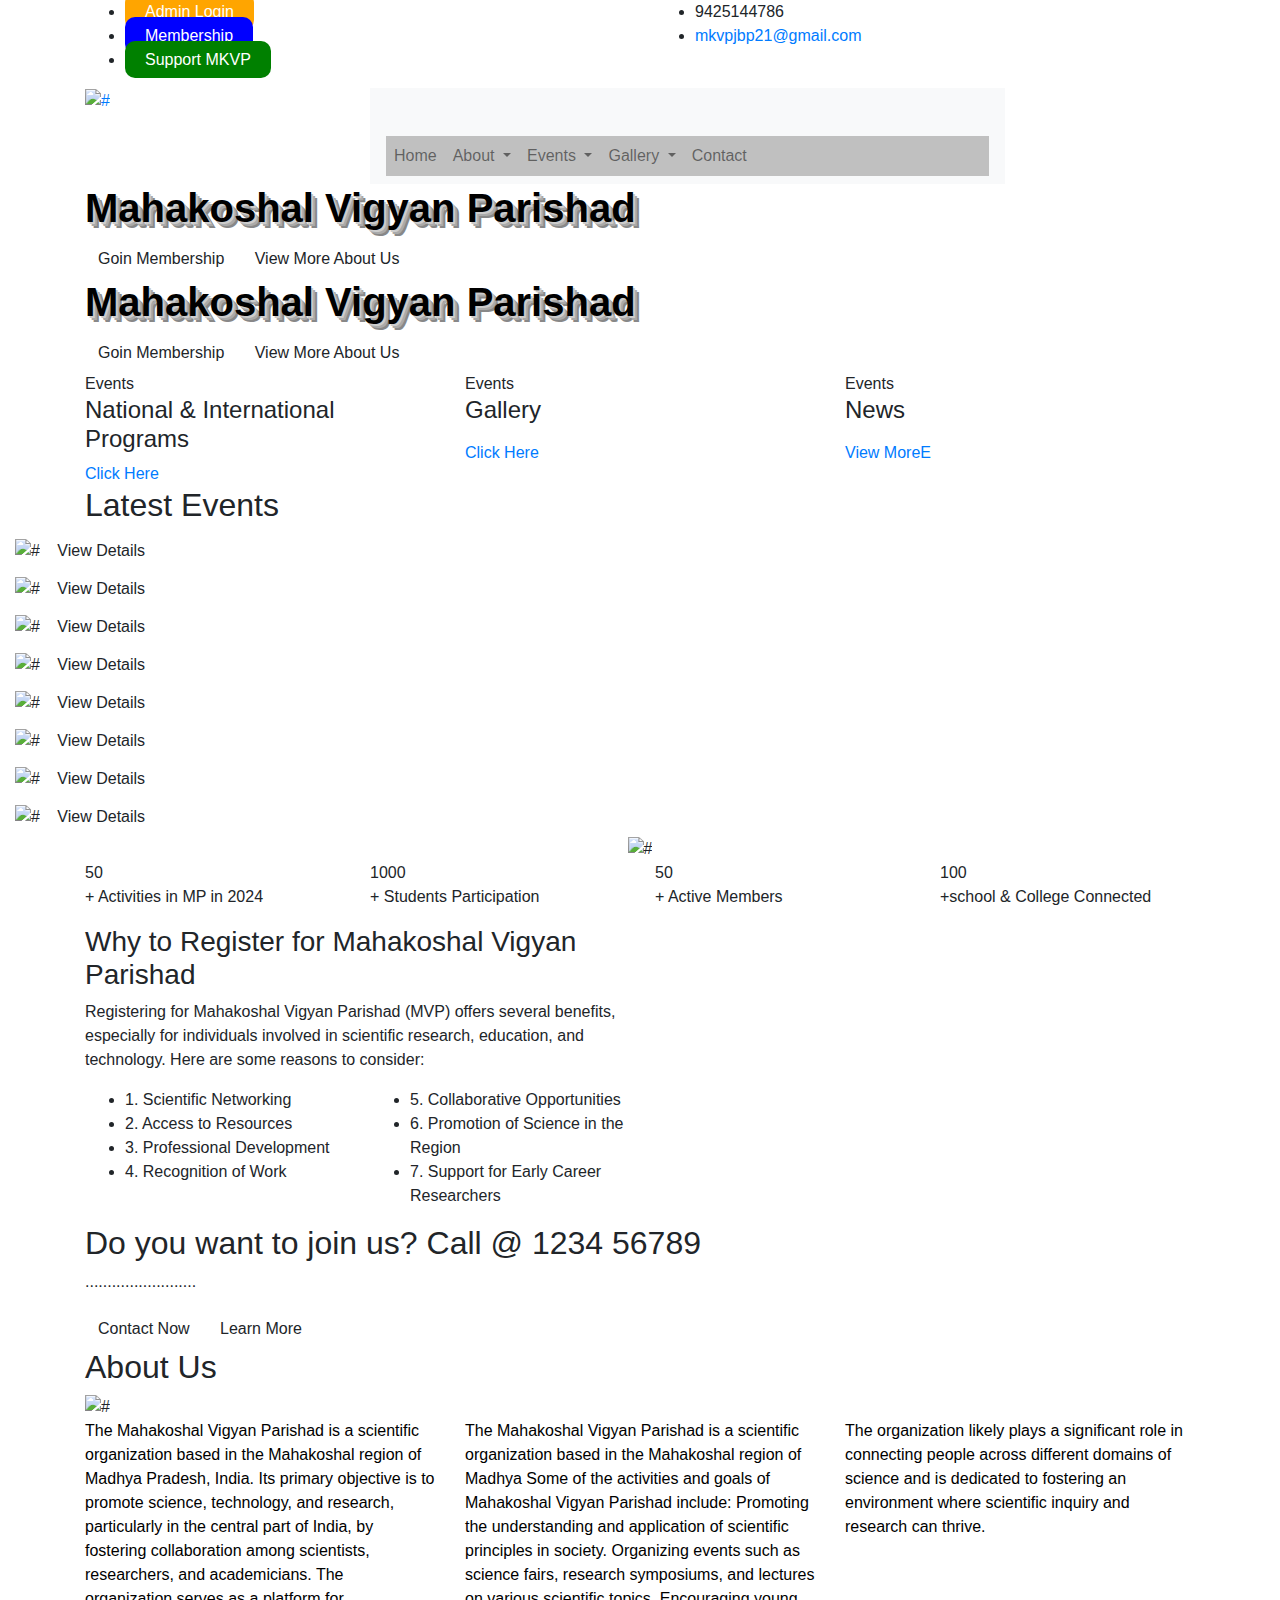
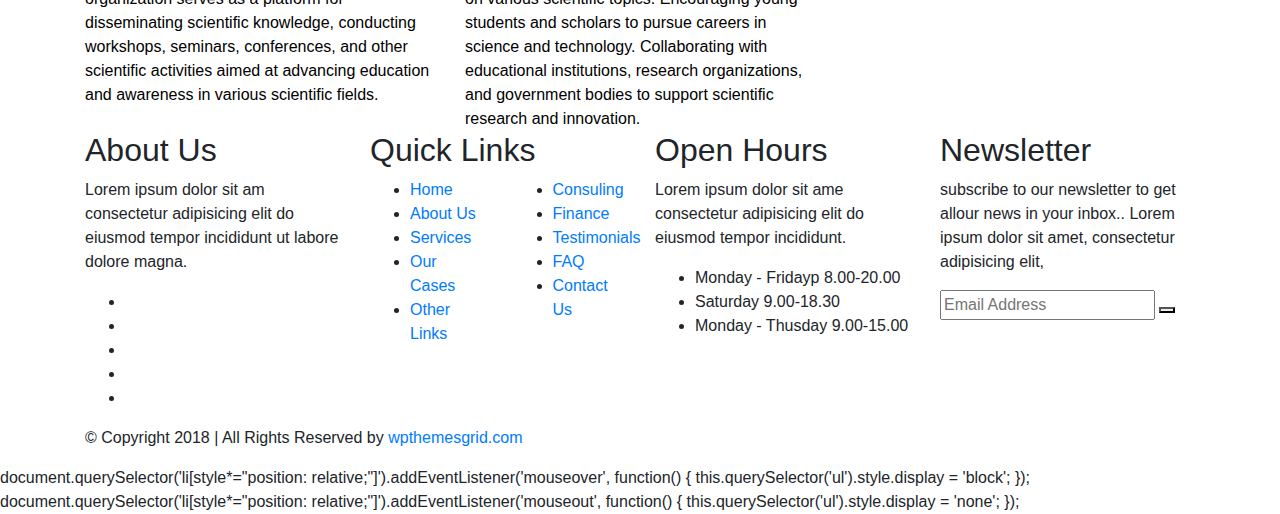
==== index.html @ 0005b653 "index filew" ====
<!doctype html>
<html class="no-js" lang="zxx">
    <head>
        <!-- Meta Tags -->
		<meta charset="utf-8">
		<meta http-equiv="X-UA-Compatible" content="IE=edge">
		<meta name="keywords" content="Site keywords here">
		<meta name="description" content="">
		<meta name='copyright' content=''>
		<meta name="viewport" content="width=device-width, initial-scale=1, shrink-to-fit=no">
		
		<!-- Title -->
        <title>Mahakoshal Vigyan Parishad Jabalpur </title>
		
		<!-- Favicon -->
        <link rel="icon" href="img/favicon.png">
		
		<!-- Google Fonts -->
		<link href="https://fonts.googleapis.com/css?family=Poppins:200i,300,300i,400,400i,500,500i,600,600i,700,700i,800,800i,900,900i&display=swap" rel="stylesheet">
<link rel="stylesheet" href="https://maxcdn.bootstrapcdn.com/bootstrap/4.5.2/css/bootstrap.min.css">
		<!-- Bootstrap CSS -->
		<link rel="stylesheet" href="css/bootstrap.min.css">
		<!-- Nice Select CSS -->
		<link rel="stylesheet" href="css/nice-select.css">
		<!-- Font Awesome CSS -->
        <link rel="stylesheet" href="css/font-awesome.min.css">
		<!-- icofont CSS -->
        <link rel="stylesheet" href="css/icofont.css">
		<!-- Slicknav -->
		<link rel="stylesheet" href="css/slicknav.min.css">
		<!-- Owl Carousel CSS -->
        <link rel="stylesheet" href="css/owl-carousel.css">
		<!-- Datepicker CSS -->
		<link rel="stylesheet" href="css/datepicker.css">
		<!-- Animate CSS -->
        <link rel="stylesheet" href="css/animate.min.css">
		<!-- Magnific Popup CSS -->
        <link rel="stylesheet" href="css/magnific-popup.css">
		
		<!-- Medipro CSS -->
        <link rel="stylesheet" href="css/normalize.css">
        <link rel="stylesheet" href="style.css">
        <link rel="stylesheet" href="css/responsive.css">
		
    </head>
    <body>
	
		<!-- Preloader -->
        <div class="preloader">
            <div class="loader">
                <div class="loader-outter"></div>
                <div class="loader-inner"></div>

                
            </div>
        </div>
        <!-- End Preloader -->
		
		<!-- Get Pro Button -->
		
	
		<!-- Header Area -->
		<header class="header" >
			<!-- Topbar -->
			<div class="topbar">
				<div class="container">
					<div class="row">
						<div class="col-lg-6 col-md-5 col-12">
							<!-- Contact -->
							<ul class="top-link">
								<li><a href="#" style="background-color: Orange; color: white; border-radius: 10px; padding: 10px 20px; border: none; cursor: pointer;">Admin Login </a></li>
								<li><a href="#" style="background-color: blue; color: white; border-radius: 10px; padding: 10px 20px; border: none; cursor: pointer;">Membership</a></li>
								<li><a href="#" style="background-color: green; color: white; border-radius: 10px; padding: 10px 20px; border: none; cursor: pointer;" >Support MKVP</a></li>
								
							</ul>
							<!-- End Contact -->
						</div>
						<div class="col-lg-6 col-md-7 col-12">
							<!-- Top Contact -->
							<ul class="top-contact">
								<li><i class="fa fa-phone"></i>9425144786</li>
								<li><i class="fa fa-envelope"></i><a href="mkvpjbp21@gmail.com">mkvpjbp21@gmail.com</a></li>
							</ul>
							<!-- End Top Contact -->
						</div>
					</div>
				</div>
			</div>
			<!-- End Topbar -->
			<!-- Header Inner -->
			<div class="header-inner">
				<div class="container">
					<div class="inner">
						<div class="row">
							<div class="col-lg-3 col-md-3 col-12">
								<!-- Start Logo -->
								<div class="logo">
									<a href="index.html"><img src="img/logo.png" alt="#" width="1000></a>
								</div>
								<!-- End Logo -->
								<!-- Mobile Nav -->
								<div class="mobile-nav"></div>
								<!-- End Mobile Nav -->
							</div>
							<div class="col-lg-7 col-md-9 col-12">
								<!-- Main Menu -->
								<div class="main-menu">
									<nav class="navigation">
									<nav class="navbar navbar-expand-lg navbar-light bg-light">
   
    <button class="navbar-toggler" type="button" data-toggle="collapse" data-target="#navbarNav" aria-controls="navbarNav" aria-expanded="false" aria-label="Toggle navigation">
        <span class="navbar-toggler-icon"></span>
    </button>
    <div class="collapse navbar-collapse" id="navbarNav" style="background-color: silver; margin-top: 40px; width: 100%;">
        <ul class="navbar-nav">
            <li class="nav-item">
                <a class="nav-link" href="#">Home</a>
            </li>

            <!-- About Menu with Submenu -->
            <li class="nav-item dropdown">
                <a class="nav-link dropdown-toggle" href="#" id="aboutDropdown" role="button" data-toggle="dropdown" aria-haspopup="true" aria-expanded="false">
                    About
                </a>
                <div class="dropdown-menu" aria-labelledby="aboutDropdown">
                    <a class="dropdown-item" href="Aboutus.html">About MKVP</a>
                    <a class="dropdown-item" href="Units.html">State/Units Official</a>
                </div>
            </li>
 <li class="nav-item dropdown">
                <a class="nav-link dropdown-toggle" href="#" id="aboutDropdown" role="button" data-toggle="dropdown" aria-haspopup="true" aria-expanded="false">
                    Events
                </a>
                <div class="dropdown-menu" aria-labelledby="aboutDropdown">
                    <a class="dropdown-item" href="#">Educational</a>
                    <a class="dropdown-item" href="#">Cultral</a>
                </div>
            </li>
            <!-- Gallery Menu with Submenu -->
            <li class="nav-item dropdown">
                <a class="nav-link dropdown-toggle" href="#" id="galleryDropdown" role="button" data-toggle="dropdown" aria-haspopup="true" aria-expanded="false">
                    Gallery
                </a>
                <div class="dropdown-menu" aria-labelledby="galleryDropdown">
                    <a class="dropdown-item" href="#">Photo Gallery</a>
                    <a class="dropdown-item" href="#">Video Gallery</a>
                </div>
            </li>

            <li class="nav-item">
                <a class="nav-link" href="#">Contact</a>
            </li>
        </ul>
    </div>
</nav>
<!-- JavaScript to control dropdown visibility -->
<script>
    document.querySelector('li[style="position: relative;"]').addEventListener('mouseover', function() {
        this.querySelector('ul').style.display = 'block';
    });
    document.querySelector('li[style="position: relative;"]').addEventListener('mouseout', function() {
        this.querySelector('ul').style.display = 'none';
    });
</script>

										</ul>
									</nav>
								</div>
								<!--/ End Main Menu -->
							</div>
							
						</div>
					</div>
				</div>
			</div>
			<!--/ End Header Inner -->
		</header>
		<!-- End Header Area -->
		
		<!-- Slider Area -->
		<section class="slider">
			<div class="hero-slider">
				<!-- Start Single Slider -->
				<div class="single-slider" style="background-image:url('img/slider2.jpg')">
					<div class="container">
						<div class="row">
							<div class="col-lg-7">
								<div class="text">
									<h1 style="font-size: 40px; font-weight: bold; color: #000; text-shadow: 2px 2px 0px #ccc, 4px 4px 0px #aaa, 6px 6px 0px #888;">Mahakoshal   <span>Vigyan</span> Parishad </h1>
									
									<div class="button">
										<a href="#" class="btn">Goin Membership</a>
										<a href="#" class="btn primary">View More About Us</a>
									
									</div>
								</div>
							</div>
						</div>
					</div>
				</div>
				<!-- End Single Slider -->
				<!-- Start Single Slider -->
				<div class="single-slider" style="background-image:url('img/slider.jpg')">
					<div class="container">
						<div class="row">
							<div class="col-lg-7">
								<div class="text">
									<h1 style="font-size: 40px; font-weight: bold; color: #000; text-shadow: 2px 2px 0px #ccc, 4px 4px 0px #aaa, 6px 6px 0px #888;">Mahakoshal   <span>Vigyan</span> Parishad </h1>
									
									<div class="button">
										<a href="#" class="btn">Goin Membership</a>
										<a href="#" class="btn primary">View More About Us</a>
									</div>
									</div>
								</div>
							</div>
						</div>
					</div>
				</div>
				<!-- Start End Slider -->
				<!-- Start Single Slider -->
				
				<!-- End Single Slider -->
			</div>
		</section>
		<!--/ End Slider Area -->
		
		<!-- Start Schedule Area -->
		<section class="schedule">
			<div class="container">
				<div class="schedule-inner">
					<div class="row">
						<div class="col-lg-4 col-md-6 col-12 ">
							<!-- single-schedule -->
							<div class="single-schedule first">
								<div class="inner">
									<div class="icon">
										<i class="fa fa-ambulance"></i>
									</div>
									<div class="single-content">
										<span>Events</span>
										<h4>National & International Programs</h4>
										
										<a href="#">Click Here<i class="fa fa-long-arrow-right"></i></a>
									</div>
								</div>
							</div>
						</div>
						<div class="col-lg-4 col-md-6 col-12">
							<!-- single-schedule -->
							<div class="single-schedule middle">
								<div class="inner">
									<div class="icon">
										<i class="icofont-prescription"></i>
									</div>
									<div class="single-content">
										<span>Events</span>
										<h4>Gallery</h4>
										<h4></h4>
										<p></p>
										<a href="#">Click Here<i class="fa fa-long-arrow-right"></i></a>
									</div>
								</div>
							</div>
						</div>
						<div class="col-lg-4 col-md-12 col-12">
							<!-- single-schedule -->
							<div class="single-schedule last">
								<div class="inner">
									<div class="icon">
										<i class="icofont-ui-clock"></i>
									</div>
									<div class="single-content">
										<span>Events</span>
										<h4>News</h4>
										<h4></h4>
										<p></p>
										<a href="#">View MoreE<i class="fa fa-long-arrow-right"></i></a>
									</div>
								</div>
							</div>
						</div>
					</div>
				</div>
			</div>
		</section>
		<!--/End Start schedule Area -->
		
		
		
<section class="portfolio section" >
			<div class="container">
				<div class="row">
					<div class="col-lg-12">
						<div class="section-title">
							<h2>Latest Events</h2>
							
						</div>
					</div>
				</div>
			</div>
			<div class="container-fluid">
				<div class="row">
					<div class="col-lg-12 col-12">
						<div class="owl-carousel portfolio-slider">
							<div class="single-pf">
								<img src="img/pf1.jpg" alt="#">
								<a href="portfolio-details.html" class="btn">View Details</a>
							</div>
							<div class="single-pf">
								<img src="img/pf2.jpg" alt="#">
								<a href="portfolio-details.html" class="btn">View Details</a>
							</div>
							<div class="single-pf">
								<img src="img/pf3.jpg" alt="#">
								<a href="portfolio-details.html" class="btn">View Details</a>
							</div>
							<div class="single-pf">
								<img src="img/pf4.jpg" alt="#">
								<a href="portfolio-details.html" class="btn">View Details</a>
							</div>
							<div class="single-pf">
								<img src="img/pf1.jpg" alt="#">
								<a href="portfolio-details.html" class="btn">View Details</a>
							</div>
							<div class="single-pf">
								<img src="img/pf2.jpg" alt="#">
								<a href="portfolio-details.html" class="btn">View Details</a>
							</div>
							<div class="single-pf">
								<img src="img/pf3.jpg" alt="#">
								<a href="portfolio-details.html" class="btn">View Details</a>
							</div>
							<div class="single-pf">
								<img src="img/pf4.jpg" alt="#">
								<a href="portfolio-details.html" class="btn">View Details</a>
							</div>
						</div>
					</div>
				</div>
			</div>
			<center><img src="img/section-img.png" alt="#"></cerner>
		</section>
		<!-- Start Feautes -->
		<!-- Start Fun-facts -->
		<div id="fun-facts" class="fun-facts section overlay">
			<div class="container">
				<div class="row">
					<div class="col-lg-3 col-md-6 col-12">
						<!-- Start Single Fun -->
						<div class="single-fun">
						<i class="icofont icofont-table"></i>
							
							<div class="content">
								<span class="counter">50</span>
								<p>+ Activities in MP in 2024<p>
							</div>
						</div>
						<!-- End Single Fun -->
					</div>
					<div class="col-lg-3 col-md-6 col-12">
						<!-- Start Single Fun -->
						<div class="single-fun">
							<i class="icofont icofont-user-alt-3"></i>
							<div class="content">
								<span class="counter">1000</span>
								<p>+ Students Participation</p>
							</div>
						</div>
						<!-- End Single Fun -->
					</div>
					<div class="col-lg-3 col-md-6 col-12">
						<!-- Start Single Fun -->
						<div class="single-fun">
							<i class="icofont-simple-smile"></i>
							<div class="content">
								<span class="counter">50</span>
								<p>+ Active Members</p>
							</div>
						</div>
						<!-- End Single Fun -->
					</div>
					<div class="col-lg-3 col-md-6 col-12">
						<!-- Start Single Fun -->
						<div class="single-fun">
							<i class="icofont icofont-home"></i>
							<div class="content">
								<span class="counter">100</span>
								<p>+school & College Connected</p>
							</div>
						</div>
						<!-- End Single Fun -->
					</div>
				</div>
			</div>
		</div>
		<!--/ End Fun-facts -->
		
		
		
		
		
		<!--/ End Feautes -->
		
		
		<!-- Start Why choose -->
		<section class="why-choose section" >
			<div class="container">
				
				<div class="row">
					<div class="col-lg-6 col-12">
						<!-- Start Choose Left -->
						<div class="choose-left">
							<h3>Why to Register for Mahakoshal Vigyan Parishad </h3>
							<p>Registering for Mahakoshal Vigyan Parishad (MVP) offers several benefits, especially for individuals involved in scientific research, education, and technology. Here are some reasons to consider: </p>
							
							<div class="row">
								<div class="col-lg-6">
									<ul class="list">
										<li><i class="fa fa-caret-right"></i>1. Scientific Networking </li>

										<li><i class="fa fa-caret-right"></i>2. Access to Resources</li>
										<li><i class="fa fa-caret-right"></i>3. Professional Development</li>
									<li><i class="fa fa-caret-right"></i>4. Recognition of Work </li>
									</ul>
								</div>
								<div class="col-lg-6">
									<ul class="list">
										<li><i class="fa fa-caret-right"></i>5. Collaborative Opportunities </li>
										<li><i class="fa fa-caret-right"></i>6. Promotion of Science in the Region</li>
										<li><i class="fa fa-caret-right"></i>7. Support for Early Career Researchers</li>
										
									</ul>
								</div>
							</div>
						</div>
						<!-- End Choose Left -->
					</div>
					<div class="col-lg-6 col-12">
						<!-- Start Choose Rights -->
						<div class="choose-right">
							<div class="video-image">
								<!-- Video Animation -->
								<div class="promo-video">
									<div class="waves-block">
										<div class="waves wave-1"></div>
										<div class="waves wave-2"></div>
										<div class="waves wave-3"></div>
									</div>
								</div>
								<!--/ End Video Animation -->
								<a href="https://www.youtube.com/watch?v=RFVXy6CRVR4" class="video video-popup mfp-iframe"><i class="fa fa-play"></i></a>
							</div>
						</div>
						<!-- End Choose Rights -->
					</div>
				</div>
			</div>
		</section>
		<!--/ End Why choose -->
		
		<!-- Start Call to action -->
		<section class="call-action overlay" data-stellar-background-ratio="0.5">
			<div class="container">
				<div class="row">
					<div class="col-lg-12 col-md-12 col-12">
						<div class="content">
							<h2>Do you want to join us? Call @ 1234 56789</h2>
							<p>.........................</p>
							<div class="button">
								<a href="#" class="btn">Contact Now</a>
								<a href="#" class="btn second">Learn More<i class="fa fa-long-arrow-right"></i></a>
							</div>
						</div>
					</div>
				</div>
			</div>
		</section>
		<!--/ End Call to action -->
		
		<!-- Start portfolio -->
		
		<!--/ End portfolio -->
		
		<!-- Start service -->
		<section class="services section" id="services">
			<div class="container">
				<div class="row">
					<div class="col-lg-12">
						<div class="section-title">
							<h2>About Us</h2>
							<img src="img/section-img.png" alt="#"><br>
							

						</div>
						
						<!-- End Single Service -->
					</div>
					<div class="col-lg-4 col-md-6 col-12" style="color: black;">
						<!-- Start Single Service -->
					The Mahakoshal Vigyan Parishad is a scientific organization based in the Mahakoshal region of Madhya Pradesh, India. Its primary objective is to promote science, technology, and research, particularly in the central part of India, by fostering collaboration among scientists, researchers, and academicians. The organization serves as a platform for disseminating scientific knowledge, conducting workshops, seminars, conferences, and other scientific activities aimed at advancing education and awareness in various scientific fields.


					</div>
					<div class="col-lg-4 col-md-6 col-12" style="color: black;">
						<!-- Start Single Service -->
					The Mahakoshal Vigyan Parishad is a scientific organization based in the Mahakoshal region of Madhya 
Some of the activities and goals of Mahakoshal Vigyan Parishad include:
Promoting the understanding and application of scientific principles in society.
Organizing events such as science fairs, research symposiums, and lectures on various scientific topics.
Encouraging young students and scholars to pursue careers in science and technology.
Collaborating with educational institutions, research organizations, and government bodies to support scientific research and innovation.
	
					</div>
					<div class="col-lg-4 col-md-6 col-12" style="color: black;">
						<!-- Start Single Service -->
				
The organization likely plays a significant role in connecting people across different domains of science and is dedicated to fostering an environment where scientific inquiry and research can thrive.	
					</div>
				</div>
			</div>
		</section>
		<!--/ End service -->
		
	
		
		
		
		
		
		<!-- Footer Area -->
		<footer id="footer" class="footer ">
			<!-- Footer Top -->
			<div class="footer-top">
				<div class="container">
					<div class="row">
						<div class="col-lg-3 col-md-6 col-12">
							<div class="single-footer">
								<h2>About Us</h2>
								<p>Lorem ipsum dolor sit am consectetur adipisicing elit do eiusmod tempor incididunt ut labore dolore magna.</p>
								<!-- Social -->
								<ul class="social">
									<li><a href="#"><i class="icofont-facebook"></i></a></li>
									<li><a href="#"><i class="icofont-google-plus"></i></a></li>
									<li><a href="#"><i class="icofont-twitter"></i></a></li>
									<li><a href="#"><i class="icofont-vimeo"></i></a></li>
									<li><a href="#"><i class="icofont-pinterest"></i></a></li>
								</ul>
								<!-- End Social -->
							</div>
						</div>
						<div class="col-lg-3 col-md-6 col-12">
							<div class="single-footer f-link">
								<h2>Quick Links</h2>
								<div class="row">
									<div class="col-lg-6 col-md-6 col-12">
										<ul>
											<li><a href="#"><i class="fa fa-caret-right" aria-hidden="true"></i>Home</a></li>
											<li><a href="#"><i class="fa fa-caret-right" aria-hidden="true"></i>About Us</a></li>
											<li><a href="#"><i class="fa fa-caret-right" aria-hidden="true"></i>Services</a></li>
											<li><a href="#"><i class="fa fa-caret-right" aria-hidden="true"></i>Our Cases</a></li>
											<li><a href="#"><i class="fa fa-caret-right" aria-hidden="true"></i>Other Links</a></li>	
										</ul>
									</div>
									<div class="col-lg-6 col-md-6 col-12">
										<ul>
											<li><a href="#"><i class="fa fa-caret-right" aria-hidden="true"></i>Consuling</a></li>
											<li><a href="#"><i class="fa fa-caret-right" aria-hidden="true"></i>Finance</a></li>
											<li><a href="#"><i class="fa fa-caret-right" aria-hidden="true"></i>Testimonials</a></li>
											<li><a href="#"><i class="fa fa-caret-right" aria-hidden="true"></i>FAQ</a></li>
											<li><a href="#"><i class="fa fa-caret-right" aria-hidden="true"></i>Contact Us</a></li>	
										</ul>
									</div>
								</div>
							</div>
						</div>
						<div class="col-lg-3 col-md-6 col-12">
							<div class="single-footer">
								<h2>Open Hours</h2>
								<p>Lorem ipsum dolor sit ame consectetur adipisicing elit do eiusmod tempor incididunt.</p>
								<ul class="time-sidual">
									<li class="day">Monday - Fridayp <span>8.00-20.00</span></li>
									<li class="day">Saturday <span>9.00-18.30</span></li>
									<li class="day">Monday - Thusday <span>9.00-15.00</span></li>
								</ul>
							</div>
						</div>
						<div class="col-lg-3 col-md-6 col-12">
							<div class="single-footer">
								<h2>Newsletter</h2>
								<p>subscribe to our newsletter to get allour news in your inbox.. Lorem ipsum dolor sit amet, consectetur adipisicing elit,</p>
								<form action="mail/mail.php" method="get" target="_blank" class="newsletter-inner">
									<input name="email" placeholder="Email Address" class="common-input" onfocus="this.placeholder = ''"
										onblur="this.placeholder = 'Your email address'" required="" type="email">
									<button class="button"><i class="icofont icofont-paper-plane"></i></button>
								</form>
							</div>
						</div>
					</div>
				</div>
			</div>
			<!--/ End Footer Top -->
			<!-- Copyright -->
			<div class="copyright">
				<div class="container">
					<div class="row">
						<div class="col-lg-12 col-md-12 col-12">
							<div class="copyright-content">
								<p>© Copyright 2018  |  All Rights Reserved by <a href="................." target="_blank">wpthemesgrid.com</a> </p>
							</div>
						</div>
					</div>
				</div>
			</div>
			<!--/ End Copyright -->
		</footer>
		<!--/ End Footer Area -->
		
		<!-- jquery Min JS -->
        <script src="js/jquery.min.js"></script>
		<!-- jquery Migrate JS -->
		<script src="js/jquery-migrate-3.0.0.js"></script>
		<!-- jquery Ui JS -->
		<script src="js/jquery-ui.min.js"></script>
		<!-- Easing JS -->
        <script src="js/easing.js"></script>
		<!-- Color JS -->
		<script src="js/colors.js"></script>
		<!-- Popper JS -->
		<script src="js/popper.min.js"></script>
		<!-- Bootstrap Datepicker JS -->
		<script src="js/bootstrap-datepicker.js"></script>
		<!-- Jquery Nav JS -->
        <script src="js/jquery.nav.js"></script>
		<!-- Slicknav JS -->
		<script src="js/slicknav.min.js"></script>
		<!-- ScrollUp JS -->
        <script src="js/jquery.scrollUp.min.js"></script>
		<!-- Niceselect JS -->
		<script src="js/niceselect.js"></script>
		<!-- Tilt Jquery JS -->
		<script src="js/tilt.jquery.min.js"></script>
		<!-- Owl Carousel JS -->
        <script src="js/owl-carousel.js"></script>
		<!-- counterup JS -->
		<script src="js/jquery.counterup.min.js"></script>
		<!-- Steller JS -->
		<script src="js/steller.js"></script>
		<!-- Wow JS -->
		<script src="js/wow.min.js"></script>
		<!-- Magnific Popup JS -->
		<script src="js/jquery.magnific-popup.min.js"></script>
		<!-- Counter Up CDN JS -->
		<script src="http://cdnjs.cloudflare.com/ajax/libs/waypoints/2.0.3/waypoints.min.js"></script>
		<!-- Bootstrap JS -->
		<script src="js/bootstrap.min.js"></script>
		<!-- Main JS -->
		<script src="js/main.js"></script>
		<script>
		<script src="https://code.jquery.com/jquery-3.5.1.slim.min.js"></script>
<script src="https://cdn.jsdelivr.net/npm/@popperjs/core@2.9.1/dist/umd/popper.min.js"></script>
<script src="https://stackpath.bootstrapcdn.com/bootstrap/4.5.2/js/bootstrap.min.js"></script>
    document.querySelector('li[style*="position: relative;"]').addEventListener('mouseover', function() {
        this.querySelector('ul').style.display = 'block';
    });
    document.querySelector('li[style*="position: relative;"]').addEventListener('mouseout', function() {
        this.querySelector('ul').style.display = 'none';
    });
</script>

    </body>
</html>
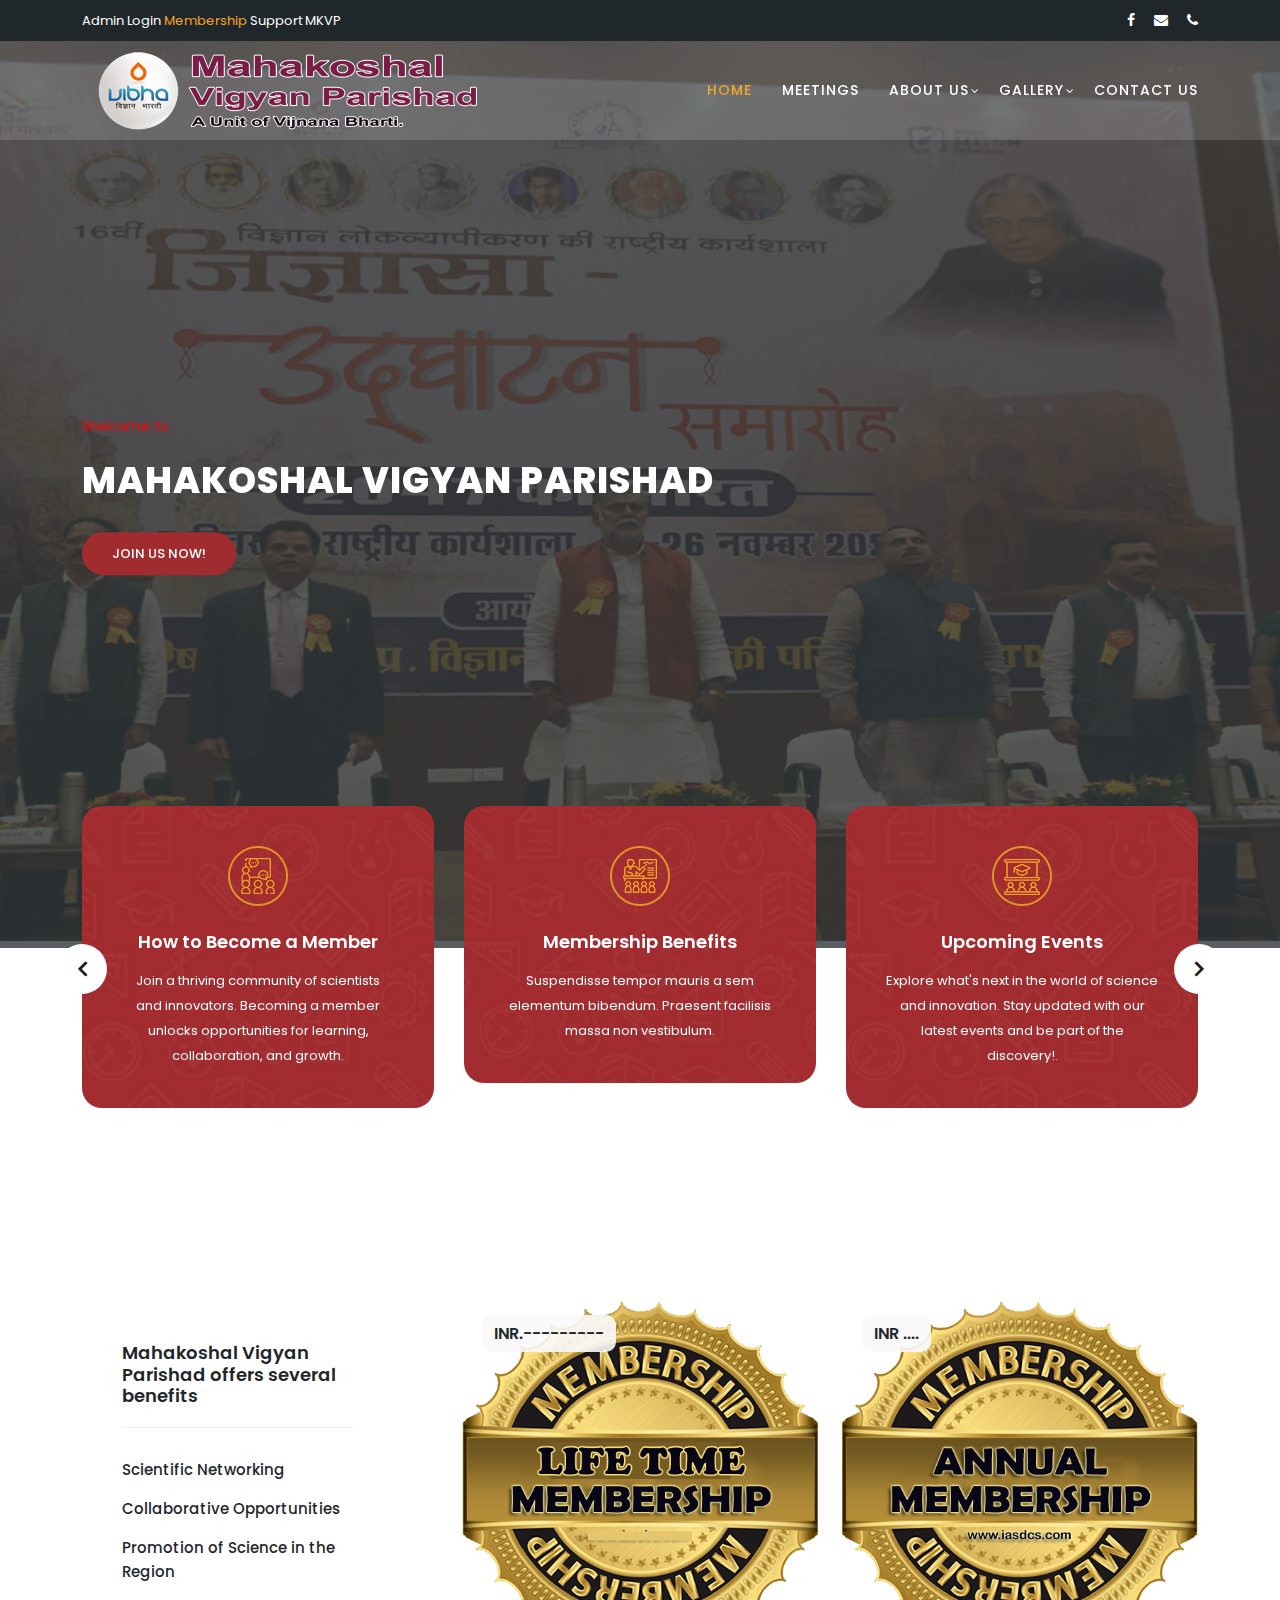
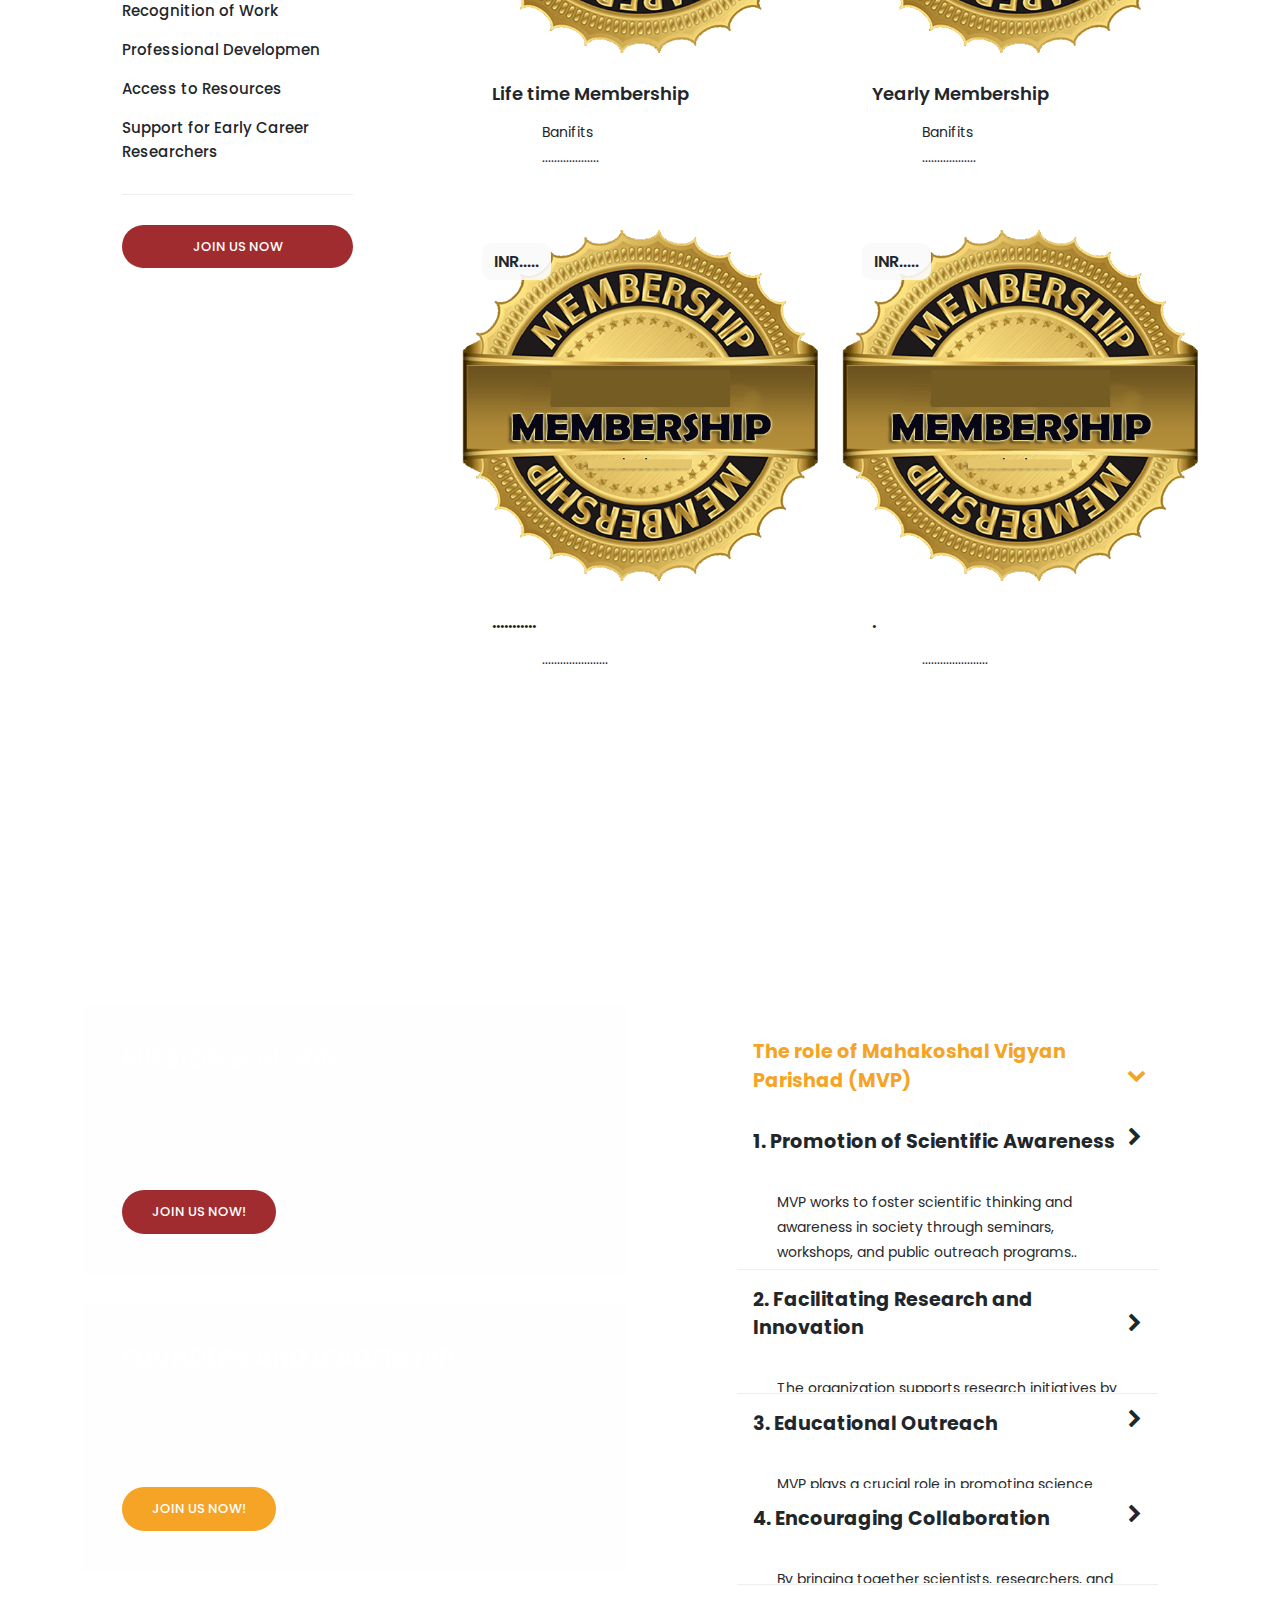
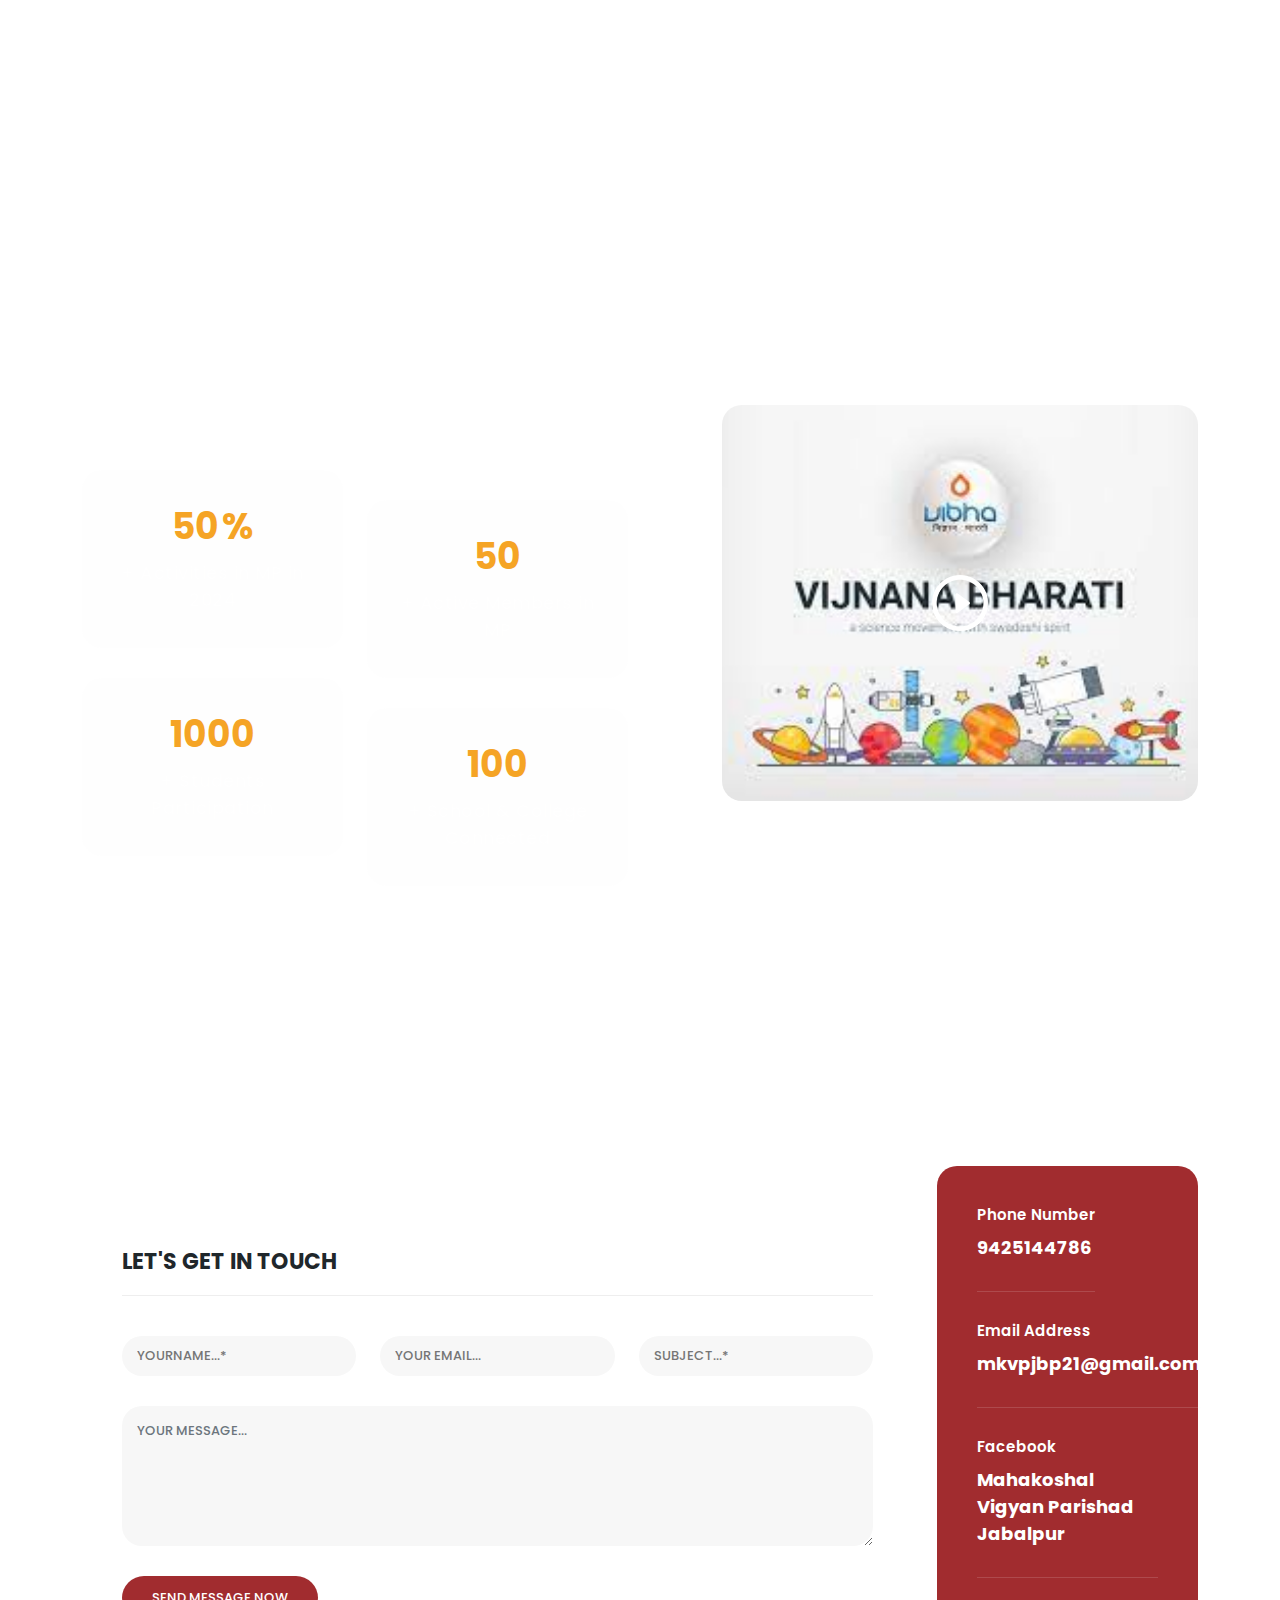
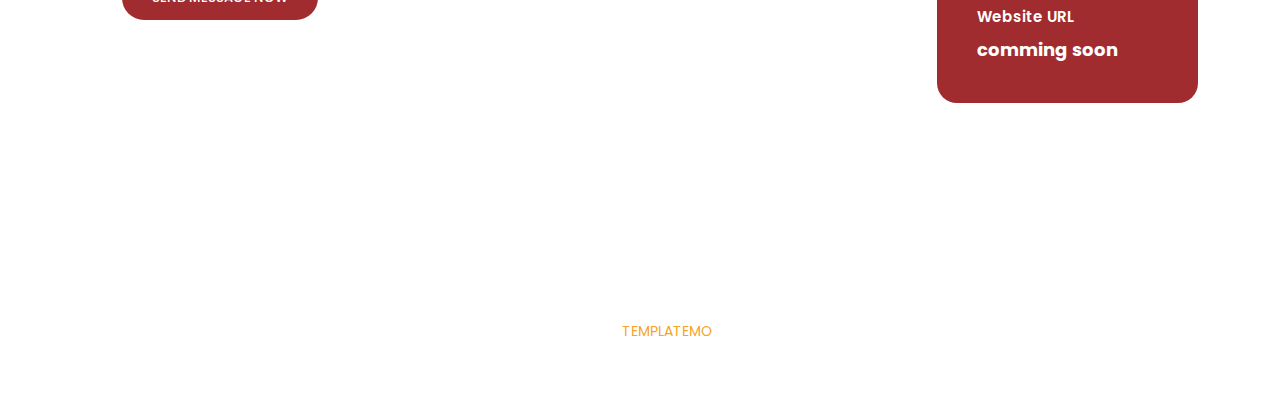
==== commit 1f2338cf: "sss" ====
--- a/index.html
+++ b/index.html
@@ -1,672 +1,561 @@
-<!doctype html>
-<html class="no-js" lang="zxx">
-    <head>
-        <!-- Meta Tags -->
-		<meta charset="utf-8">
-		<meta http-equiv="X-UA-Compatible" content="IE=edge">
-		<meta name="keywords" content="Site keywords here">
-		<meta name="description" content="">
-		<meta name='copyright' content=''>
-		<meta name="viewport" content="width=device-width, initial-scale=1, shrink-to-fit=no">
-		
-		<!-- Title -->
-        <title>Mahakoshal Vigyan Parishad Jabalpur </title>
-		
-		<!-- Favicon -->
-        <link rel="icon" href="img/favicon.png">
-		
-		<!-- Google Fonts -->
-		<link href="https://fonts.googleapis.com/css?family=Poppins:200i,300,300i,400,400i,500,500i,600,600i,700,700i,800,800i,900,900i&display=swap" rel="stylesheet">
-<link rel="stylesheet" href="https://maxcdn.bootstrapcdn.com/bootstrap/4.5.2/css/bootstrap.min.css">
-		<!-- Bootstrap CSS -->
-		<link rel="stylesheet" href="css/bootstrap.min.css">
-		<!-- Nice Select CSS -->
-		<link rel="stylesheet" href="css/nice-select.css">
-		<!-- Font Awesome CSS -->
-        <link rel="stylesheet" href="css/font-awesome.min.css">
-		<!-- icofont CSS -->
-        <link rel="stylesheet" href="css/icofont.css">
-		<!-- Slicknav -->
-		<link rel="stylesheet" href="css/slicknav.min.css">
-		<!-- Owl Carousel CSS -->
-        <link rel="stylesheet" href="css/owl-carousel.css">
-		<!-- Datepicker CSS -->
-		<link rel="stylesheet" href="css/datepicker.css">
-		<!-- Animate CSS -->
-        <link rel="stylesheet" href="css/animate.min.css">
-		<!-- Magnific Popup CSS -->
-        <link rel="stylesheet" href="css/magnific-popup.css">
-		
-		<!-- Medipro CSS -->
-        <link rel="stylesheet" href="css/normalize.css">
-        <link rel="stylesheet" href="style.css">
-        <link rel="stylesheet" href="css/responsive.css">
-		
-    </head>
-    <body>
-	
-		<!-- Preloader -->
-        <div class="preloader">
-            <div class="loader">
-                <div class="loader-outter"></div>
-                <div class="loader-inner"></div>
-
-                
-            </div>
-        </div>
-        <!-- End Preloader -->
-		
-		<!-- Get Pro Button -->
-		
-	
-		<!-- Header Area -->
-		<header class="header" >
-			<!-- Topbar -->
-			<div class="topbar">
-				<div class="container">
-					<div class="row">
-						<div class="col-lg-6 col-md-5 col-12">
-							<!-- Contact -->
-							<ul class="top-link">
-								<li><a href="#" style="background-color: Orange; color: white; border-radius: 10px; padding: 10px 20px; border: none; cursor: pointer;">Admin Login </a></li>
-								<li><a href="#" style="background-color: blue; color: white; border-radius: 10px; padding: 10px 20px; border: none; cursor: pointer;">Membership</a></li>
-								<li><a href="#" style="background-color: green; color: white; border-radius: 10px; padding: 10px 20px; border: none; cursor: pointer;" >Support MKVP</a></li>
-								
-							</ul>
-							<!-- End Contact -->
-						</div>
-						<div class="col-lg-6 col-md-7 col-12">
-							<!-- Top Contact -->
-							<ul class="top-contact">
-								<li><i class="fa fa-phone"></i>9425144786</li>
-								<li><i class="fa fa-envelope"></i><a href="mkvpjbp21@gmail.com">mkvpjbp21@gmail.com</a></li>
-							</ul>
-							<!-- End Top Contact -->
-						</div>
-					</div>
-				</div>
-			</div>
-			<!-- End Topbar -->
-			<!-- Header Inner -->
-			<div class="header-inner">
-				<div class="container">
-					<div class="inner">
-						<div class="row">
-							<div class="col-lg-3 col-md-3 col-12">
-								<!-- Start Logo -->
-								<div class="logo">
-									<a href="index.html"><img src="img/logo.png" alt="#" width="1000></a>
-								</div>
-								<!-- End Logo -->
-								<!-- Mobile Nav -->
-								<div class="mobile-nav"></div>
-								<!-- End Mobile Nav -->
-							</div>
-							<div class="col-lg-7 col-md-9 col-12">
-								<!-- Main Menu -->
-								<div class="main-menu">
-									<nav class="navigation">
-									<nav class="navbar navbar-expand-lg navbar-light bg-light">
-   
-    <button class="navbar-toggler" type="button" data-toggle="collapse" data-target="#navbarNav" aria-controls="navbarNav" aria-expanded="false" aria-label="Toggle navigation">
-        <span class="navbar-toggler-icon"></span>
-    </button>
-    <div class="collapse navbar-collapse" id="navbarNav" style="background-color: silver; margin-top: 40px; width: 100%;">
-        <ul class="navbar-nav">
-            <li class="nav-item">
-                <a class="nav-link" href="#">Home</a>
-            </li>
-
-            <!-- About Menu with Submenu -->
-            <li class="nav-item dropdown">
-                <a class="nav-link dropdown-toggle" href="#" id="aboutDropdown" role="button" data-toggle="dropdown" aria-haspopup="true" aria-expanded="false">
-                    About
-                </a>
-                <div class="dropdown-menu" aria-labelledby="aboutDropdown">
-                    <a class="dropdown-item" href="Aboutus.html">About MKVP</a>
-                    <a class="dropdown-item" href="Units.html">State/Units Official</a>
-                </div>
-            </li>
- <li class="nav-item dropdown">
-                <a class="nav-link dropdown-toggle" href="#" id="aboutDropdown" role="button" data-toggle="dropdown" aria-haspopup="true" aria-expanded="false">
-                    Events
-                </a>
-                <div class="dropdown-menu" aria-labelledby="aboutDropdown">
-                    <a class="dropdown-item" href="#">Educational</a>
-                    <a class="dropdown-item" href="#">Cultral</a>
-                </div>
-            </li>
-            <!-- Gallery Menu with Submenu -->
-            <li class="nav-item dropdown">
-                <a class="nav-link dropdown-toggle" href="#" id="galleryDropdown" role="button" data-toggle="dropdown" aria-haspopup="true" aria-expanded="false">
-                    Gallery
-                </a>
-                <div class="dropdown-menu" aria-labelledby="galleryDropdown">
-                    <a class="dropdown-item" href="#">Photo Gallery</a>
-                    <a class="dropdown-item" href="#">Video Gallery</a>
-                </div>
-            </li>
-
-            <li class="nav-item">
-                <a class="nav-link" href="#">Contact</a>
-            </li>
-        </ul>
-    </div>
-</nav>
-<!-- JavaScript to control dropdown visibility -->
-<script>
-    document.querySelector('li[style="position: relative;"]').addEventListener('mouseover', function() {
-        this.querySelector('ul').style.display = 'block';
-    });
-    document.querySelector('li[style="position: relative;"]').addEventListener('mouseout', function() {
-        this.querySelector('ul').style.display = 'none';
-    });
-</script>
-
-										</ul>
-									</nav>
-								</div>
-								<!--/ End Main Menu -->
-							</div>
-							
-						</div>
-					</div>
-				</div>
-			</div>
-			<!--/ End Header Inner -->
-		</header>
-		<!-- End Header Area -->
-		
-		<!-- Slider Area -->
-		<section class="slider">
-			<div class="hero-slider">
-				<!-- Start Single Slider -->
-				<div class="single-slider" style="background-image:url('img/slider2.jpg')">
-					<div class="container">
-						<div class="row">
-							<div class="col-lg-7">
-								<div class="text">
-									<h1 style="font-size: 40px; font-weight: bold; color: #000; text-shadow: 2px 2px 0px #ccc, 4px 4px 0px #aaa, 6px 6px 0px #888;">Mahakoshal   <span>Vigyan</span> Parishad </h1>
-									
-									<div class="button">
-										<a href="#" class="btn">Goin Membership</a>
-										<a href="#" class="btn primary">View More About Us</a>
-									
-									</div>
-								</div>
-							</div>
-						</div>
-					</div>
-				</div>
-				<!-- End Single Slider -->
-				<!-- Start Single Slider -->
-				<div class="single-slider" style="background-image:url('img/slider.jpg')">
-					<div class="container">
-						<div class="row">
-							<div class="col-lg-7">
-								<div class="text">
-									<h1 style="font-size: 40px; font-weight: bold; color: #000; text-shadow: 2px 2px 0px #ccc, 4px 4px 0px #aaa, 6px 6px 0px #888;">Mahakoshal   <span>Vigyan</span> Parishad </h1>
-									
-									<div class="button">
-										<a href="#" class="btn">Goin Membership</a>
-										<a href="#" class="btn primary">View More About Us</a>
-									</div>
-									</div>
-								</div>
-							</div>
-						</div>
-					</div>
-				</div>
-				<!-- Start End Slider -->
-				<!-- Start Single Slider -->
-				
-				<!-- End Single Slider -->
-			</div>
-		</section>
-		<!--/ End Slider Area -->
-		
-		<!-- Start Schedule Area -->
-		<section class="schedule">
-			<div class="container">
-				<div class="schedule-inner">
-					<div class="row">
-						<div class="col-lg-4 col-md-6 col-12 ">
-							<!-- single-schedule -->
-							<div class="single-schedule first">
-								<div class="inner">
-									<div class="icon">
-										<i class="fa fa-ambulance"></i>
-									</div>
-									<div class="single-content">
-										<span>Events</span>
-										<h4>National & International Programs</h4>
-										
-										<a href="#">Click Here<i class="fa fa-long-arrow-right"></i></a>
-									</div>
-								</div>
-							</div>
-						</div>
-						<div class="col-lg-4 col-md-6 col-12">
-							<!-- single-schedule -->
-							<div class="single-schedule middle">
-								<div class="inner">
-									<div class="icon">
-										<i class="icofont-prescription"></i>
-									</div>
-									<div class="single-content">
-										<span>Events</span>
-										<h4>Gallery</h4>
-										<h4></h4>
-										<p></p>
-										<a href="#">Click Here<i class="fa fa-long-arrow-right"></i></a>
-									</div>
-								</div>
-							</div>
-						</div>
-						<div class="col-lg-4 col-md-12 col-12">
-							<!-- single-schedule -->
-							<div class="single-schedule last">
-								<div class="inner">
-									<div class="icon">
-										<i class="icofont-ui-clock"></i>
-									</div>
-									<div class="single-content">
-										<span>Events</span>
-										<h4>News</h4>
-										<h4></h4>
-										<p></p>
-										<a href="#">View MoreE<i class="fa fa-long-arrow-right"></i></a>
-									</div>
-								</div>
-							</div>
-						</div>
-					</div>
-				</div>
-			</div>
-		</section>
-		<!--/End Start schedule Area -->
-		
-		
-		
-<section class="portfolio section" >
-			<div class="container">
-				<div class="row">
-					<div class="col-lg-12">
-						<div class="section-title">
-							<h2>Latest Events</h2>
-							
-						</div>
-					</div>
-				</div>
-			</div>
-			<div class="container-fluid">
-				<div class="row">
-					<div class="col-lg-12 col-12">
-						<div class="owl-carousel portfolio-slider">
-							<div class="single-pf">
-								<img src="img/pf1.jpg" alt="#">
-								<a href="portfolio-details.html" class="btn">View Details</a>
-							</div>
-							<div class="single-pf">
-								<img src="img/pf2.jpg" alt="#">
-								<a href="portfolio-details.html" class="btn">View Details</a>
-							</div>
-							<div class="single-pf">
-								<img src="img/pf3.jpg" alt="#">
-								<a href="portfolio-details.html" class="btn">View Details</a>
-							</div>
-							<div class="single-pf">
-								<img src="img/pf4.jpg" alt="#">
-								<a href="portfolio-details.html" class="btn">View Details</a>
-							</div>
-							<div class="single-pf">
-								<img src="img/pf1.jpg" alt="#">
-								<a href="portfolio-details.html" class="btn">View Details</a>
-							</div>
-							<div class="single-pf">
-								<img src="img/pf2.jpg" alt="#">
-								<a href="portfolio-details.html" class="btn">View Details</a>
-							</div>
-							<div class="single-pf">
-								<img src="img/pf3.jpg" alt="#">
-								<a href="portfolio-details.html" class="btn">View Details</a>
-							</div>
-							<div class="single-pf">
-								<img src="img/pf4.jpg" alt="#">
-								<a href="portfolio-details.html" class="btn">View Details</a>
-							</div>
-						</div>
-					</div>
-				</div>
-			</div>
-			<center><img src="img/section-img.png" alt="#"></cerner>
-		</section>
-		<!-- Start Feautes -->
-		<!-- Start Fun-facts -->
-		<div id="fun-facts" class="fun-facts section overlay">
-			<div class="container">
-				<div class="row">
-					<div class="col-lg-3 col-md-6 col-12">
-						<!-- Start Single Fun -->
-						<div class="single-fun">
-						<i class="icofont icofont-table"></i>
-							
-							<div class="content">
-								<span class="counter">50</span>
-								<p>+ Activities in MP in 2024<p>
-							</div>
-						</div>
-						<!-- End Single Fun -->
-					</div>
-					<div class="col-lg-3 col-md-6 col-12">
-						<!-- Start Single Fun -->
-						<div class="single-fun">
-							<i class="icofont icofont-user-alt-3"></i>
-							<div class="content">
-								<span class="counter">1000</span>
-								<p>+ Students Participation</p>
-							</div>
-						</div>
-						<!-- End Single Fun -->
-					</div>
-					<div class="col-lg-3 col-md-6 col-12">
-						<!-- Start Single Fun -->
-						<div class="single-fun">
-							<i class="icofont-simple-smile"></i>
-							<div class="content">
-								<span class="counter">50</span>
-								<p>+ Active Members</p>
-							</div>
-						</div>
-						<!-- End Single Fun -->
-					</div>
-					<div class="col-lg-3 col-md-6 col-12">
-						<!-- Start Single Fun -->
-						<div class="single-fun">
-							<i class="icofont icofont-home"></i>
-							<div class="content">
-								<span class="counter">100</span>
-								<p>+school & College Connected</p>
-							</div>
-						</div>
-						<!-- End Single Fun -->
-					</div>
-				</div>
-			</div>
-		</div>
-		<!--/ End Fun-facts -->
-		
-		
-		
-		
-		
-		<!--/ End Feautes -->
-		
-		
-		<!-- Start Why choose -->
-		<section class="why-choose section" >
-			<div class="container">
-				
-				<div class="row">
-					<div class="col-lg-6 col-12">
-						<!-- Start Choose Left -->
-						<div class="choose-left">
-							<h3>Why to Register for Mahakoshal Vigyan Parishad </h3>
-							<p>Registering for Mahakoshal Vigyan Parishad (MVP) offers several benefits, especially for individuals involved in scientific research, education, and technology. Here are some reasons to consider: </p>
-							
-							<div class="row">
-								<div class="col-lg-6">
-									<ul class="list">
-										<li><i class="fa fa-caret-right"></i>1. Scientific Networking </li>
-
-										<li><i class="fa fa-caret-right"></i>2. Access to Resources</li>
-										<li><i class="fa fa-caret-right"></i>3. Professional Development</li>
-									<li><i class="fa fa-caret-right"></i>4. Recognition of Work </li>
-									</ul>
-								</div>
-								<div class="col-lg-6">
-									<ul class="list">
-										<li><i class="fa fa-caret-right"></i>5. Collaborative Opportunities </li>
-										<li><i class="fa fa-caret-right"></i>6. Promotion of Science in the Region</li>
-										<li><i class="fa fa-caret-right"></i>7. Support for Early Career Researchers</li>
-										
-									</ul>
-								</div>
-							</div>
-						</div>
-						<!-- End Choose Left -->
-					</div>
-					<div class="col-lg-6 col-12">
-						<!-- Start Choose Rights -->
-						<div class="choose-right">
-							<div class="video-image">
-								<!-- Video Animation -->
-								<div class="promo-video">
-									<div class="waves-block">
-										<div class="waves wave-1"></div>
-										<div class="waves wave-2"></div>
-										<div class="waves wave-3"></div>
-									</div>
-								</div>
-								<!--/ End Video Animation -->
-								<a href="https://www.youtube.com/watch?v=RFVXy6CRVR4" class="video video-popup mfp-iframe"><i class="fa fa-play"></i></a>
-							</div>
-						</div>
-						<!-- End Choose Rights -->
-					</div>
-				</div>
-			</div>
-		</section>
-		<!--/ End Why choose -->
-		
-		<!-- Start Call to action -->
-		<section class="call-action overlay" data-stellar-background-ratio="0.5">
-			<div class="container">
-				<div class="row">
-					<div class="col-lg-12 col-md-12 col-12">
-						<div class="content">
-							<h2>Do you want to join us? Call @ 1234 56789</h2>
-							<p>.........................</p>
-							<div class="button">
-								<a href="#" class="btn">Contact Now</a>
-								<a href="#" class="btn second">Learn More<i class="fa fa-long-arrow-right"></i></a>
-							</div>
-						</div>
-					</div>
-				</div>
-			</div>
-		</section>
-		<!--/ End Call to action -->
-		
-		<!-- Start portfolio -->
-		
-		<!--/ End portfolio -->
-		
-		<!-- Start service -->
-		<section class="services section" id="services">
-			<div class="container">
-				<div class="row">
-					<div class="col-lg-12">
-						<div class="section-title">
-							<h2>About Us</h2>
-							<img src="img/section-img.png" alt="#"><br>
-							
-
-						</div>
-						
-						<!-- End Single Service -->
-					</div>
-					<div class="col-lg-4 col-md-6 col-12" style="color: black;">
-						<!-- Start Single Service -->
-					The Mahakoshal Vigyan Parishad is a scientific organization based in the Mahakoshal region of Madhya Pradesh, India. Its primary objective is to promote science, technology, and research, particularly in the central part of India, by fostering collaboration among scientists, researchers, and academicians. The organization serves as a platform for disseminating scientific knowledge, conducting workshops, seminars, conferences, and other scientific activities aimed at advancing education and awareness in various scientific fields.
-
-
-					</div>
-					<div class="col-lg-4 col-md-6 col-12" style="color: black;">
-						<!-- Start Single Service -->
-					The Mahakoshal Vigyan Parishad is a scientific organization based in the Mahakoshal region of Madhya 
-Some of the activities and goals of Mahakoshal Vigyan Parishad include:
-Promoting the understanding and application of scientific principles in society.
-Organizing events such as science fairs, research symposiums, and lectures on various scientific topics.
-Encouraging young students and scholars to pursue careers in science and technology.
-Collaborating with educational institutions, research organizations, and government bodies to support scientific research and innovation.
-	
-					</div>
-					<div class="col-lg-4 col-md-6 col-12" style="color: black;">
-						<!-- Start Single Service -->
-				
-The organization likely plays a significant role in connecting people across different domains of science and is dedicated to fostering an environment where scientific inquiry and research can thrive.	
-					</div>
-				</div>
-			</div>
-		</section>
-		<!--/ End service -->
-		
-	
-		
-		
-		
-		
-		
-		<!-- Footer Area -->
-		<footer id="footer" class="footer ">
-			<!-- Footer Top -->
-			<div class="footer-top">
-				<div class="container">
-					<div class="row">
-						<div class="col-lg-3 col-md-6 col-12">
-							<div class="single-footer">
-								<h2>About Us</h2>
-								<p>Lorem ipsum dolor sit am consectetur adipisicing elit do eiusmod tempor incididunt ut labore dolore magna.</p>
-								<!-- Social -->
-								<ul class="social">
-									<li><a href="#"><i class="icofont-facebook"></i></a></li>
-									<li><a href="#"><i class="icofont-google-plus"></i></a></li>
-									<li><a href="#"><i class="icofont-twitter"></i></a></li>
-									<li><a href="#"><i class="icofont-vimeo"></i></a></li>
-									<li><a href="#"><i class="icofont-pinterest"></i></a></li>
-								</ul>
-								<!-- End Social -->
-							</div>
-						</div>
-						<div class="col-lg-3 col-md-6 col-12">
-							<div class="single-footer f-link">
-								<h2>Quick Links</h2>
-								<div class="row">
-									<div class="col-lg-6 col-md-6 col-12">
-										<ul>
-											<li><a href="#"><i class="fa fa-caret-right" aria-hidden="true"></i>Home</a></li>
-											<li><a href="#"><i class="fa fa-caret-right" aria-hidden="true"></i>About Us</a></li>
-											<li><a href="#"><i class="fa fa-caret-right" aria-hidden="true"></i>Services</a></li>
-											<li><a href="#"><i class="fa fa-caret-right" aria-hidden="true"></i>Our Cases</a></li>
-											<li><a href="#"><i class="fa fa-caret-right" aria-hidden="true"></i>Other Links</a></li>	
-										</ul>
-									</div>
-									<div class="col-lg-6 col-md-6 col-12">
-										<ul>
-											<li><a href="#"><i class="fa fa-caret-right" aria-hidden="true"></i>Consuling</a></li>
-											<li><a href="#"><i class="fa fa-caret-right" aria-hidden="true"></i>Finance</a></li>
-											<li><a href="#"><i class="fa fa-caret-right" aria-hidden="true"></i>Testimonials</a></li>
-											<li><a href="#"><i class="fa fa-caret-right" aria-hidden="true"></i>FAQ</a></li>
-											<li><a href="#"><i class="fa fa-caret-right" aria-hidden="true"></i>Contact Us</a></li>	
-										</ul>
-									</div>
-								</div>
-							</div>
-						</div>
-						<div class="col-lg-3 col-md-6 col-12">
-							<div class="single-footer">
-								<h2>Open Hours</h2>
-								<p>Lorem ipsum dolor sit ame consectetur adipisicing elit do eiusmod tempor incididunt.</p>
-								<ul class="time-sidual">
-									<li class="day">Monday - Fridayp <span>8.00-20.00</span></li>
-									<li class="day">Saturday <span>9.00-18.30</span></li>
-									<li class="day">Monday - Thusday <span>9.00-15.00</span></li>
-								</ul>
-							</div>
-						</div>
-						<div class="col-lg-3 col-md-6 col-12">
-							<div class="single-footer">
-								<h2>Newsletter</h2>
-								<p>subscribe to our newsletter to get allour news in your inbox.. Lorem ipsum dolor sit amet, consectetur adipisicing elit,</p>
-								<form action="mail/mail.php" method="get" target="_blank" class="newsletter-inner">
-									<input name="email" placeholder="Email Address" class="common-input" onfocus="this.placeholder = ''"
-										onblur="this.placeholder = 'Your email address'" required="" type="email">
-									<button class="button"><i class="icofont icofont-paper-plane"></i></button>
-								</form>
-							</div>
-						</div>
-					</div>
-				</div>
-			</div>
-			<!--/ End Footer Top -->
-			<!-- Copyright -->
-			<div class="copyright">
-				<div class="container">
-					<div class="row">
-						<div class="col-lg-12 col-md-12 col-12">
-							<div class="copyright-content">
-								<p>© Copyright 2018  |  All Rights Reserved by <a href="................." target="_blank">wpthemesgrid.com</a> </p>
-							</div>
-						</div>
-					</div>
-				</div>
-			</div>
-			<!--/ End Copyright -->
-		</footer>
-		<!--/ End Footer Area -->
-		
-		<!-- jquery Min JS -->
-        <script src="js/jquery.min.js"></script>
-		<!-- jquery Migrate JS -->
-		<script src="js/jquery-migrate-3.0.0.js"></script>
-		<!-- jquery Ui JS -->
-		<script src="js/jquery-ui.min.js"></script>
-		<!-- Easing JS -->
-        <script src="js/easing.js"></script>
-		<!-- Color JS -->
-		<script src="js/colors.js"></script>
-		<!-- Popper JS -->
-		<script src="js/popper.min.js"></script>
-		<!-- Bootstrap Datepicker JS -->
-		<script src="js/bootstrap-datepicker.js"></script>
-		<!-- Jquery Nav JS -->
-        <script src="js/jquery.nav.js"></script>
-		<!-- Slicknav JS -->
-		<script src="js/slicknav.min.js"></script>
-		<!-- ScrollUp JS -->
-        <script src="js/jquery.scrollUp.min.js"></script>
-		<!-- Niceselect JS -->
-		<script src="js/niceselect.js"></script>
-		<!-- Tilt Jquery JS -->
-		<script src="js/tilt.jquery.min.js"></script>
-		<!-- Owl Carousel JS -->
-        <script src="js/owl-carousel.js"></script>
-		<!-- counterup JS -->
-		<script src="js/jquery.counterup.min.js"></script>
-		<!-- Steller JS -->
-		<script src="js/steller.js"></script>
-		<!-- Wow JS -->
-		<script src="js/wow.min.js"></script>
-		<!-- Magnific Popup JS -->
-		<script src="js/jquery.magnific-popup.min.js"></script>
-		<!-- Counter Up CDN JS -->
-		<script src="http://cdnjs.cloudflare.com/ajax/libs/waypoints/2.0.3/waypoints.min.js"></script>
-		<!-- Bootstrap JS -->
-		<script src="js/bootstrap.min.js"></script>
-		<!-- Main JS -->
-		<script src="js/main.js"></script>
-		<script>
-		<script src="https://code.jquery.com/jquery-3.5.1.slim.min.js"></script>
-<script src="https://cdn.jsdelivr.net/npm/@popperjs/core@2.9.1/dist/umd/popper.min.js"></script>
-<script src="https://stackpath.bootstrapcdn.com/bootstrap/4.5.2/js/bootstrap.min.js"></script>
-    document.querySelector('li[style*="position: relative;"]').addEventListener('mouseover', function() {
-        this.querySelector('ul').style.display = 'block';
-    });
-    document.querySelector('li[style*="position: relative;"]').addEventListener('mouseout', function() {
-        this.querySelector('ul').style.display = 'none';
-    });
-</script>
-
-    </body>
+<!DOCTYPE html>
+<html lang="en">
+
+  <head>
+
+    <meta charset="utf-8">
+    <meta name="viewport" content="width=device-width, initial-scale=1, shrink-to-fit=no">
+    <meta name="description" content="">
+    <meta name="author" content="TemplateMo">
+    <link href="https://fonts.googleapis.com/css?family=Poppins:100,200,300,400,500,600,700,800,900" rel="stylesheet">
+
+    <title>Mahakoshal Vigyan Parishad</title>
+
+    <!-- Bootstrap core CSS -->
+    <link href="vendor/bootstrap/css/bootstrap.min.css" rel="stylesheet">
+
+
+    <!-- Additional CSS Files -->
+    <link rel="stylesheet" href="assets/css/fontawesome.css">
+    <link rel="stylesheet" href="assets/css/templatemo-edu-meeting.css">
+    <link rel="stylesheet" href="assets/css/owl.css">
+    <link rel="stylesheet" href="assets/css/lightbox.css">
+<!--
+
+TemplateMo 569 Edu Meeting
+
+https://templatemo.com/tm-569-edu-meeting
+
+-->
+  </head>
+
+<body>
+
+  <!-- Sub Header -->
+  <div class="sub-header">
+    <div class="container">
+      <div class="row">
+        <div class="col-lg-8 col-sm-8">
+          <div class="left-content">
+            <p>Admin Login <em>Membership</em> Support MKVP</p>
+          </div>
+        </div>
+        <div class="col-lg-4 col-sm-4">
+          <div class="right-icons">
+            <ul>
+              <li><a href="#contact"><i class="fa fa-facebook"></i></a></li>
+              <li><a href="#contact"><i class="fa fa-envelope"></i></a></li>
+              <li><a href="#contact"><i class="fa fa-phone"></i></a></li>
+              
+            </ul>
+          </div>
+        </div>
+      </div>
+    </div>
+  </div>
+
+  <!-- ***** Header Area Start ***** -->
+  <header class="header-area header-sticky">
+      <div class="container">
+          <div class="row">
+              <div class="col-12">
+                  <nav class="main-nav">
+                      <!-- ***** Logo Start ***** -->
+                      <a href="index.html" class="logo">
+                       <img src="assets/images/logo.png" >
+                      </a>
+                      <!-- ***** Logo End ***** -->
+                      <!-- ***** Menu Start ***** -->
+                      <ul class="nav">
+                          <li class="scroll-to-section"><a href="#top" class="active">Home</a></li>
+                         
+						 
+						  <li><a href="meetings.html">Meetings</a></li>
+                                                  <li class="has-sub">
+                              <a href="javascript:void(1)">About Us</a>
+                              <ul class="sub-menu">
+                                  <li><a href="meetings.html">About MKVP</a></li>
+                                  <li><a href="meeting-details.html">State/ Units Official</a></li>
+                              </ul>
+                          </li>
+						   
+						  <li class="has-sub">
+                              <a href="javascript:void(0)">Gallery</a>
+                              <ul class="sub-menu">
+                                  <li><a href="meetings.html">Image</a></li>
+                                  <li><a href="meeting-details.html">Video</a></li>
+                              </ul>
+                          </li>
+                          
+                          <li class="scroll-to-section"><a href="#contact">Contact Us</a></li> 
+                      </ul>        
+                      <a class='menu-trigger'>
+                          <span>Menu</span>
+                      </a>
+                      <!-- ***** Menu End ***** -->
+                  </nav>
+              </div>
+          </div>
+      </div>
+  </header>
+  <!-- ***** Header Area End ***** -->
+
+  <!-- ***** Main Banner Area Start ***** -->
+  <section class="section main-banner" id="top" data-section="section1">
+      <video autoplay muted loop id="bg-video">
+          <source src="assets/images/course-video.mp4" type="video/mp4" />
+      </video>
+
+      <div class="video-overlay header-text">
+          <div class="container">
+            <div class="row">
+              <div class="col-lg-12">
+                <div class="caption">
+              <p ><font color="red">Welcome to</font></p>
+              <h2>Mahakoshal Vigyan Parishad </h2>
+              
+              <div class="main-button-red">
+                  <div class="scroll-to-section"><a href="#contact">Join Us Now!</a></div>
+              </div>
+          </div>
+              </div>
+            </div>
+          </div>
+      </div>
+  </section>
+  <!-- ***** Main Banner Area End ***** -->
+
+  <section class="services">
+    <div class="container">
+      <div class="row">
+        <div class="col-lg-12">
+          <div class="owl-service-item owl-carousel">
+          
+            <div class="item">
+              <div class="icon">
+                <img src="assets/images/service-icon-01.png" alt="">
+              </div>
+              <div class="down-content">
+                <h4>How to Become a Member</h4>
+                <p>Join a thriving community of scientists and innovators. Becoming a member unlocks opportunities for learning, collaboration, and growth.</p>
+              </div>
+            </div>
+            
+            <div class="item">
+              <div class="icon">
+                <img src="assets/images/service-icon-02.png" alt="">
+              </div>
+              <div class="down-content">
+                <h4>Membership Benefits</h4>
+                <p>Suspendisse tempor mauris a sem elementum bibendum. Praesent facilisis massa non vestibulum.</p>
+              </div>
+            </div>
+            
+            <div class="item">
+              <div class="icon">
+                <img src="assets/images/service-icon-03.png" alt="">
+              </div>
+              <div class="down-content">
+                <h4>Upcoming Events</h4>
+                <p>Explore what's next in the world of science and innovation. Stay updated with our latest events and be part of the discovery!.</p>
+              </div>
+            </div>
+            
+            <div class="item">
+              <div class="icon">
+                <img src="assets/images/service-icon-02.png" alt="">
+              </div>
+              <div class="down-content">
+                <h4>Event Calendar</h4>
+                <p>Never miss an opportunity to engage with cutting-edge science. Check our event calendar for upcoming workshops, seminars, and conferences.</p>
+              </div>
+            </div>
+            
+            <div class="item">
+              <div class="icon">
+                <img src="assets/images/service-icon-03.png" alt="">
+              </div>
+              <div class="down-content">
+                <h4>Past Events</h4>
+                <p>Relive the success of our past events, where science met innovation. Discover the highlights and achievements that shaped our journey.</p>
+              </div>
+            </div>
+            
+          </div>
+        </div>
+      </div>
+    </div>
+  </section>
+  
+
+  <section class="upcoming-meetings" id="meetings">
+    <div class="container">
+      <div class="row">
+        <div class="col-lg-12">
+          <div class="section-heading">
+            <h2>Why to Register for Mahakoshal Vigyan Parishad</h2>
+          </div>
+        </div>
+        <div class="col-lg-4">
+          <div class="categories">
+            <h4> Mahakoshal Vigyan Parishad  offers several benefits</h4>
+            <ul>
+              <li><a href="#">Scientific Networking</a></li>
+              <li><a href="#">Collaborative Opportunities</a></li>
+              <li><a href="#">Promotion of Science in the Region</a></li>
+              <li><a href="#">Recognition of Work</a></li>
+              <li><a href="#">Professional Developmen</a></li>
+			  <li><a href="#">Access to Resources</a></li>
+              <li><a href="#">Support for Early Career Researchers</a></li>
+            </ul>
+            <div class="main-button-red">
+              <a href="meetings.html">Join us Now</a>
+            </div>
+          </div>
+        </div>
+        <div class="col-lg-8">
+          <div class="row">
+            <div class="col-lg-6">
+              <div class="meeting-item">
+                <div class="thumb">
+                  <div class="price">
+                    <span>INR.---------</span>
+                  </div>
+                  <a href="meeting-details.html"><img src="assets/images/a2.png" alt="New Lecturer Meeting"></a>
+                </div>
+                <div class="down-content">
+                 
+                  <a href="meeting-details.html"><h4>Life time Membership</h4></a>                  <p>Banifits<br>...................
+                </div>
+              </div>
+            </div>
+            <div class="col-lg-6">
+              <div class="meeting-item">
+                <div class="thumb">
+                  <div class="price">
+                    <span>INR ....</span>
+                  </div>
+                  <a href="meeting-details.html"><img src="assets/images/a1.png" alt="Online Teaching"></a>
+                </div>
+                <div class="down-content">
+                  
+                  <a href="meeting-details.html"><h4>Yearly Membership </h4>
+                  <p>Banifits<br>..................
+                </div>
+              </div>
+            </div>
+            <div class="col-lg-6">
+              <div class="meeting-item">
+                <div class="thumb">
+                  <div class="price">
+                    <span>INR.....</span>
+                  </div>
+                  <a href="meeting-details.html"><img src="assets/images/a3.png" alt="Higher Education"></a>
+                </div>
+                <div class="down-content">
+                  
+                  <a href="meeting-details.html"><h4>...........</h4></a>
+                  <p>......................</p>
+                </div>
+              </div>
+            </div>
+            <div class="col-lg-6">
+              <div class="meeting-item">
+                <div class="thumb">
+                  <div class="price">
+                    <span>INR.....</span>
+                  </div>
+                  <a href="meeting-details.html"><img src="assets/images/a3.png" alt="Student Training"></a>
+                </div>
+                <div class="down-content">
+                  
+                  <a href="meeting-details.html"><h4>.</h4></a>
+                  <p>......................</p>
+                </div>
+              </div>
+            </div>
+          </div>
+        </div>
+      </div>
+    </div>
+  </section>
+
+ 
+
+  
+ <section class="apply-now" id="apply">
+    <div class="container">
+      <div class="row">
+        <div class="col-lg-6 align-self-center">
+          <div class="row">
+            <div class="col-lg-12">
+              <div class="item">
+                <h3>Mission & Vision</h3>
+                <p>Our mission is to advance scientific inquiry and education for a better future. We envision a world where science empowers progress and innovation thrives.</p>
+                <div class="main-button-red">
+                  <div class="scroll-to-section"><a href="#contact">Join Us Now!</a></div>
+              </div>
+              </div>
+            </div>
+            <div class="col-lg-12">
+              <div class="item">
+                <h3>Founders and Leadership</h3>
+                <p>Meet the pioneers and leaders driving our mission forward. Their expertise and vision shape the direction of Mahakoshal Vigyan Parishad’s initiatives.</p>
+                <div class="main-button-yellow">
+                  <div class="scroll-to-section"><a href="#contact">Join Us Now!</a></div>
+              </div>
+              </div>
+            </div>
+          </div>
+        </div>
+        <div class="col-lg-6">
+          <div class="accordions is-first-expanded">
+            <article class="accordion">
+                <div class="accordion-head">
+                    <span>The role of Mahakoshal Vigyan Parishad (MVP)</span>
+                    <span class="icon">
+                        <i class="icon fa fa-chevron-right"></i>
+                    </span>
+                </div>
+               
+            <article class="accordion">
+                <div class="accordion-head">
+                    <span>1. Promotion of Scientific Awareness</span>
+                    <span class="icon">
+                        <i class="icon fa fa-chevron-right"></i>
+                    </span>
+                </div>
+                <div class="accordion-body">
+                    <div class="content">
+                        <p>MVP works to foster scientific thinking and awareness in society through seminars, workshops, and public outreach programs..</p>
+                    </div>
+                </div>
+            </article>
+            <article class="accordion">
+                <div class="accordion-head">
+                    <span>2. Facilitating Research and Innovation</span>
+                    <span class="icon">
+                        <i class="icon fa fa-chevron-right"></i>
+                    </span>
+                </div>
+                <div class="accordion-body">
+                    <div class="content">
+                        <p>The organization supports research initiatives by providing a platform for scientists, students, and professionals to collaborate and contribute to scientific advancement.</p>
+                    </div>
+                </div>
+            </article>
+            <article class="accordion last-accordion">
+                <div class="accordion-head">
+                    <span>3. Educational Outreach</span>
+                    <span class="icon">
+                        <i class="icon fa fa-chevron-right"></i>
+                    </span>
+                </div>
+                <div class="accordion-body">
+                    <div class="content">
+                        <p>MVP plays a crucial role in promoting science education, especially among young students, by organizing science fairs, competitions, and hands-on learning experiences.</p>
+                    </div>
+                </div>
+            </article>
+			<article class="accordion last-accordion">
+                <div class="accordion-head">
+                    <span>4. Encouraging Collaboration</span>
+                    <span class="icon">
+                        <i class="icon fa fa-chevron-right"></i>
+                    </span>
+                </div>
+                <div class="accordion-body">
+                    <div class="content">
+                        <p>By bringing together scientists, researchers, and educators, MVP encourages cross-disciplinary collaboration, enabling innovative problem-solving and knowledge sharing.</p>
+                    </div>
+                </div>
+            </article>
+        </div>
+        </div>
+      </div>
+    </div>
+  </section>
+  <section class="our-facts">
+    <div class="container">
+      <div class="row">
+        <div class="col-lg-6">
+          <div class="row">
+            <div class="col-lg-12">
+              <h2>About Mahakoshal Vigyan Parishad</h2>
+            </div>
+            <div class="col-lg-6">
+              <div class="row">
+                <div class="col-12">
+                  <div class="count-area-content percentage">
+                    <div class="count-digit">50</div>
+                    <div class="count-title">+ Activities in MP in 2024</div>
+                  </div>
+                </div>
+                <div class="col-12">
+                  <div class="count-area-content">
+                    <div class="count-digit">1000</div>
+                    <div class="count-title">+ Students Participation</div>
+                  </div>
+                </div>
+              </div>
+            </div>
+            <div class="col-lg-6">
+              <div class="row">
+                <div class="col-12">
+                  <div class="count-area-content new-students">
+                    <div class="count-digit">50</div>
+                    <div class="count-title">+ Active Members in MP</div>
+                  </div>
+                </div> 
+                <div class="col-12">
+                  <div class="count-area-content">
+                    <div class="count-digit">100</div>
+                    <div class="count-title">+ School & College Connected</div>
+                  </div>
+                </div>
+              </div>
+            </div>
+          </div>
+        </div> 
+        <div class="col-lg-6 align-self-center">
+          <div class="video">
+            <a href="https://www.youtube.com/watch?v=r394GiUl4ks" target="_blank"><img src="assets/images/play-icon.png" alt=""></a>
+          </div>
+        </div>
+      </div>
+    </div>
+  </section>
+
+  <section class="contact-us" id="contact">
+    <div class="container">
+      <div class="row">
+        <div class="col-lg-9 align-self-center">
+          <div class="row">
+            <div class="col-lg-12">
+              <form id="contact" action="" method="post">
+                <div class="row">
+                  <div class="col-lg-12">
+                    <h2>Let's get in touch</h2>
+                  </div>
+                  <div class="col-lg-4">
+                    <fieldset>
+                      <input name="name" type="text" id="name" placeholder="YOURNAME...*" required="">
+                    </fieldset>
+                  </div>
+                  <div class="col-lg-4">
+                    <fieldset>
+                    <input name="email" type="text" id="email" pattern="[^ @]*@[^ @]*" placeholder="YOUR EMAIL..." required="">
+                  </fieldset>
+                  </div>
+                  <div class="col-lg-4">
+                    <fieldset>
+                      <input name="subject" type="text" id="subject" placeholder="SUBJECT...*" required="">
+                    </fieldset>
+                  </div>
+                  <div class="col-lg-12">
+                    <fieldset>
+                      <textarea name="message" type="text" class="form-control" id="message" placeholder="YOUR MESSAGE..." required=""></textarea>
+                    </fieldset>
+                  </div>
+                  <div class="col-lg-12">
+                    <fieldset>
+                      <button type="submit" id="form-submit" class="button">SEND MESSAGE NOW</button>
+                    </fieldset>
+                  </div>
+                </div>
+              </form>
+            </div>
+          </div>
+        </div>
+        <div class="col-lg-3">
+          <div class="right-info">
+            <ul>
+              <li>
+                <h6>Phone Number</h6>
+                <span>9425144786</span>
+              </li>
+              <li>
+                <h6>Email Address</h6>
+                <span>mkvpjbp21@gmail.com</span>
+              </li>
+              <li>
+                <h6>Facebook</h6>
+                <span>Mahakoshal Vigyan Parishad Jabalpur </span>
+              </li>
+              <li>
+                <h6>Website URL</h6>
+                <span>comming soon</span>
+              </li>
+            </ul>
+          </div>
+        </div>
+      </div>
+    </div>
+    <div class="footer">
+      <p>Copyright © MKVV Rights Reserved. 
+          <br>Design: <a href="https://templatemo.com" target="_parent" title="free css templates">TemplateMo</a></p>
+    </div>
+  </section>
+
+  <!-- Scripts -->
+  <!-- Bootstrap core JavaScript -->
+    <script src="vendor/jquery/jquery.min.js"></script>
+    <script src="vendor/bootstrap/js/bootstrap.bundle.min.js"></script>
+
+    <script src="assets/js/isotope.min.js"></script>
+    <script src="assets/js/owl-carousel.js"></script>
+    <script src="assets/js/lightbox.js"></script>
+    <script src="assets/js/tabs.js"></script>
+    <script src="assets/js/video.js"></script>
+    <script src="assets/js/slick-slider.js"></script>
+    <script src="assets/js/custom.js"></script>
+    <script>
+        //according to loftblog tut
+        $('.nav li:first').addClass('active');
+
+        var showSection = function showSection(section, isAnimate) {
+          var
+          direction = section.replace(/#/, ''),
+          reqSection = $('.section').filter('[data-section="' + direction + '"]'),
+          reqSectionPos = reqSection.offset().top - 0;
+
+          if (isAnimate) {
+            $('body, html').animate({
+              scrollTop: reqSectionPos },
+            800);
+          } else {
+            $('body, html').scrollTop(reqSectionPos);
+          }
+
+        };
+
+        var checkSection = function checkSection() {
+          $('.section').each(function () {
+            var
+            $this = $(this),
+            topEdge = $this.offset().top - 80,
+            bottomEdge = topEdge + $this.height(),
+            wScroll = $(window).scrollTop();
+            if (topEdge < wScroll && bottomEdge > wScroll) {
+              var
+              currentId = $this.data('section'),
+              reqLink = $('a').filter('[href*=\\#' + currentId + ']');
+              reqLink.closest('li').addClass('active').
+              siblings().removeClass('active');
+            }
+          });
+        };
+
+        $('.main-menu, .responsive-menu, .scroll-to-section').on('click', 'a', function (e) {
+          e.preventDefault();
+          showSection($(this).attr('href'), true);
+        });
+
+        $(window).scroll(function () {
+          checkSection();
+        });
+    </script>
+</body>
+
+</body>
 </html>--- a/assets/css/templatemo-edu-meeting.css
+++ b/assets/css/templatemo-edu-meeting.css
@@ -0,0 +1,1831 @@
+/*
+
+TemplateMo 569 Edu Meeting
+
+https://templatemo.com/tm-569-edu-meeting
+
+*/
+
+/* ---------------------------------------------
+Table of contents
+------------------------------------------------
+01. font & reset css
+02. reset
+03. global styles
+04. header
+05. banner
+06. features
+07. testimonials
+08. contact
+09. footer
+10. preloader
+11. search
+12. portfolio
+
+--------------------------------------------- */
+/* 
+---------------------------------------------
+font & reset css
+--------------------------------------------- 
+*/
+@import url("https://fonts.googleapis.com/css?family=Poppins:100,200,300,400,500,600,700,800,900");
+/* 
+---------------------------------------------
+reset
+--------------------------------------------- 
+*/
+html, body, div, span, applet, object, iframe, h1, h2, h3, h4, h5, h6, p, blockquote, div
+pre, a, abbr, acronym, address, big, cite, code, del, dfn, em, font, img, ins, kbd, q,
+s, samp, small, strike, strong, sub, sup, tt, var, b, u, i, center, dl, dt, dd, ol, ul, li,
+figure, header, nav, section, article, aside, footer, figcaption {
+  margin: 0;
+  padding: 0;
+  border: 0;
+  outline: 0;
+}
+
+.clearfix:after {
+  content: ".";
+  display: block;
+  clear: both;
+  visibility: hidden;
+  line-height: 0;
+  height: 0;
+}
+
+.clearfix {
+  display: inline-block;
+}
+
+html[xmlns] .clearfix {
+  display: block;
+}
+
+* html .clearfix {
+  height: 1%;
+}
+
+ul, li {
+  padding: 0;
+  margin: 0;
+  list-style: none;
+}
+
+header, nav, section, article, aside, footer, hgroup {
+  display: block;
+}
+
+* {
+  box-sizing: border-box;
+}
+
+html, body {
+  font-family: 'Poppins', sans-serif;
+  font-weight: 400;
+  background-color: #fff;
+  font-size: 16px;
+  -ms-text-size-adjust: 100%;
+  -webkit-font-smoothing: antialiased;
+  -moz-osx-font-smoothing: grayscale;
+}
+
+a {
+  text-decoration: none !important;
+  color: #3CF;
+}
+
+a:hover {
+	color: #FC3;
+}
+
+h1, h2, h3, h4, h5, h6 {
+  margin-top: 0px;
+  margin-bottom: 0px;
+}
+
+ul {
+  margin-bottom: 0px;
+}
+
+p {
+  font-size: 14px;
+  line-height: 25px;
+  color: #2a2a2a;
+}
+
+img {
+  width: 100%;
+  overflow: hidden;
+}
+
+/* 
+---------------------------------------------
+global styles
+--------------------------------------------- 
+*/
+html,
+body {
+  background: #fff;
+  font-family: 'Poppins', sans-serif;
+}
+
+::selection {
+  background: #f5a425;
+  color: #fff;
+}
+
+::-moz-selection {
+  background: #f5a425;
+  color: #fff;
+}
+
+@media (max-width: 991px) {
+  html, body {
+    overflow-x: hidden;
+  }
+  .mobile-top-fix {
+    margin-top: 30px;
+    margin-bottom: 0px;
+  }
+  .mobile-bottom-fix {
+    margin-bottom: 30px;
+  }
+  .mobile-bottom-fix-big {
+    margin-bottom: 60px;
+  }
+}
+
+.main-button-red a {
+  font-size: 13px;
+  color: #fff;
+  background-color: #a12c2f;
+  padding: 12px 30px;
+  display: inline-block;
+  border-radius: 22px;
+  font-weight: 500;
+  text-transform: uppercase;
+  transition: all .3s;
+}
+
+.main-button-red a:hover {
+  opacity: 0.9;
+}
+
+.main-button-yellow a {
+  font-size: 13px;
+  color: #fff;
+  background-color: #f5a425;
+  padding: 12px 30px;
+  display: inline-block;
+  border-radius: 22px;
+  font-weight: 500;
+  text-transform: uppercase;
+  transition: all .3s;
+}
+
+.main-button-yellow a:hover {
+  opacity: 0.9;
+}
+
+.section-heading h2 {
+  line-height: 40px;
+  margin-top: 0px;
+  margin-bottom: 50px; 
+  padding-bottom: 20px;
+  border-bottom: 1px solid rgba(250,250,250,0.15);
+  font-size: 22px;
+  font-weight: 700;
+  text-transform: uppercase;
+  color: #fff;
+}
+
+
+/* 
+---------------------------------------------
+header
+--------------------------------------------- 
+*/
+
+.sub-header {
+  background-color: #1f272b;
+  position: relative;
+  z-index: 1111;
+}
+
+.sub-header .left-content p {
+  color: #fff;
+  padding: 8px 0px;
+  font-size: 13px;
+}
+
+.sub-header .right-icons {
+  text-align: right;
+  padding: 8px 0px;
+}
+
+.sub-header .right-icons ul li {
+  display: inline-block;
+  margin-left: 15px;
+}
+
+.sub-header .right-icons ul li a {
+  color: #fff;
+  font-size: 14px;
+  transition: all .3s;
+}
+
+.sub-header .right-icons ul li a:hover {
+  color: #f5a425;
+}
+
+.sub-header .left-content p em {
+   font-style: normal;
+   color: #f5a425;
+}
+
+.background-header {
+  background-color: #fff!important;
+  height: 80px!important;
+  position: fixed!important;
+  top: 0!important;
+  left: 0;
+  right: 0;
+  box-shadow: 0px 0px 10px rgba(0,0,0,0.15)!important;
+}
+
+.background-header .main-nav .nav li a {
+  color: #1e1e1e!important;
+}
+
+.background-header .logo,
+.background-header .main-nav .nav li a {
+  color: #1e1e1e!important;
+}
+
+.background-header .main-nav .nav li:hover a {
+  color: #fb5849!important;
+}
+
+.background-header .nav li a.active {
+  color: #fb5849!important;
+}
+
+.header-area {
+  background-color: rgba(250,250,250,0.15);
+  position: absolute;
+  top: 40px;
+  left: 0;
+  right: 0;
+  z-index: 100;
+  -webkit-transition: all .5s ease 0s;
+  -moz-transition: all .5s ease 0s;
+  -o-transition: all .5s ease 0s;
+  transition: all .5s ease 0s;
+}
+
+.header-area .main-nav {
+  min-height: 80px;
+  background: transparent;
+}
+
+.header-area .main-nav .logo {
+  line-height: 100px;
+  color: #fff;
+  font-size: 28px;
+  font-weight: 700;
+  text-transform: uppercase;
+  letter-spacing: 2px;
+  float: left;
+  -webkit-transition: all 0.3s ease 0s;
+  -moz-transition: all 0.3s ease 0s;
+  -o-transition: all 0.3s ease 0s;
+  transition: all 0.3s ease 0s;
+}
+
+.background-header .main-nav .logo {
+  line-height: 75px;
+}
+
+.background-header .nav {
+  margin-top: 20px !important;
+}
+
+.header-area .main-nav .nav {
+  float: right;
+  margin-top: 30px;
+  margin-right: 0px;
+  background-color: transparent;
+  -webkit-transition: all 0.3s ease 0s;
+  -moz-transition: all 0.3s ease 0s;
+  -o-transition: all 0.3s ease 0s;
+  transition: all 0.3s ease 0s;
+  position: relative;
+  z-index: 999;
+}
+
+.header-area .main-nav .nav li {
+  padding-left: 15px;
+  padding-right: 15px;
+}
+
+.header-area .main-nav .nav li:last-child {
+  padding-right: 0px;
+}
+
+.header-area .main-nav .nav li a {
+  display: block;
+  font-weight: 500;
+  font-size: 14px;
+  text-transform: uppercase;
+  color: #fff;
+  -webkit-transition: all 0.3s ease 0s;
+  -moz-transition: all 0.3s ease 0s;
+  -o-transition: all 0.3s ease 0s;
+  transition: all 0.3s ease 0s;
+  height: 40px;
+  line-height: 40px;
+  border: transparent;
+  letter-spacing: 1px;
+}
+
+.header-area .main-nav .nav li:hover a,
+.header-area .main-nav .nav li a.active {
+  color: #f5a425!important;
+}
+
+.background-header .main-nav .nav li:hover a,
+.background-header .main-nav .nav li a.active {
+  color: #f5a425!important;
+  opacity: 1;
+}
+
+.header-area .main-nav .nav li.has-sub {
+  position: relative;
+  padding-right: 15px;
+}
+
+.header-area .main-nav .nav li.has-sub:after {
+  font-family: FontAwesome;
+  content: "\f107";
+  font-size: 12px;
+  color: #fff;
+  position: absolute;
+  right: 5px;
+  top: 12px;
+}
+
+.background-header .main-nav .nav li.has-sub:after {
+  color: #1e1e1e;
+}
+
+.header-area .main-nav .nav li.has-sub ul.sub-menu {
+  position: absolute;
+  width: 200px;
+  box-shadow: 0 2px 28px 0 rgba(0, 0, 0, 0.06);
+  overflow: hidden;
+  top: 40px;
+  opacity: 0;
+  transition: all .3s;
+  transform: translateY(+2em);
+  visibility: hidden;
+  z-index: -1;
+}
+
+.header-area .main-nav .nav li.has-sub ul.sub-menu li {
+  margin-left: 0px;
+  padding-left: 0px;
+  padding-right: 0px;
+}
+
+.header-area .main-nav .nav li.has-sub ul.sub-menu li a {
+  opacity: 1;
+  display: block;
+  background: #f7f7f7;
+  color: #2a2a2a!important;
+  padding-left: 20px;
+  height: 40px;
+  line-height: 40px;
+  -webkit-transition: all 0.3s ease 0s;
+  -moz-transition: all 0.3s ease 0s;
+  -o-transition: all 0.3s ease 0s;
+  transition: all 0.3s ease 0s;
+  position: relative;
+  font-size: 13px;
+  font-weight: 400;
+  border-bottom: 1px solid #eee;
+}
+
+.header-area .main-nav .nav li.has-sub ul li a:hover {
+  background: #fff;
+  color: #f5a425!important;
+  padding-left: 25px;
+}
+
+.header-area .main-nav .nav li.has-sub ul li a:hover:before {
+  width: 3px;
+}
+
+.header-area .main-nav .nav li.has-sub:hover ul.sub-menu {
+  visibility: visible;
+  opacity: 1;
+  z-index: 1;
+  transform: translateY(0%);
+  transition-delay: 0s, 0s, 0.3s;
+}
+
+.header-area .main-nav .menu-trigger {
+  cursor: pointer;
+  display: block;
+  position: absolute;
+  top: 33px;
+  width: 32px;
+  height: 40px;
+  text-indent: -9999em;
+  z-index: 99;
+  right: 40px;
+  display: none;
+}
+
+.background-header .main-nav .menu-trigger {
+  top: 23px;
+}
+
+.header-area .main-nav .menu-trigger span,
+.header-area .main-nav .menu-trigger span:before,
+.header-area .main-nav .menu-trigger span:after {
+  -moz-transition: all 0.4s;
+  -o-transition: all 0.4s;
+  -webkit-transition: all 0.4s;
+  transition: all 0.4s;
+  background-color: #1e1e1e;
+  display: block;
+  position: absolute;
+  width: 30px;
+  height: 2px;
+  left: 0;
+}
+
+.background-header .main-nav .menu-trigger span,
+.background-header .main-nav .menu-trigger span:before,
+.background-header .main-nav .menu-trigger span:after {
+  background-color: #1e1e1e;
+}
+
+.header-area .main-nav .menu-trigger span:before,
+.header-area .main-nav .menu-trigger span:after {
+  -moz-transition: all 0.4s;
+  -o-transition: all 0.4s;
+  -webkit-transition: all 0.4s;
+  transition: all 0.4s;
+  background-color: #1e1e1e;
+  display: block;
+  position: absolute;
+  width: 30px;
+  height: 2px;
+  left: 0;
+  width: 75%;
+}
+
+.background-header .main-nav .menu-trigger span:before,
+.background-header .main-nav .menu-trigger span:after {
+  background-color: #1e1e1e;
+}
+
+.header-area .main-nav .menu-trigger span:before,
+.header-area .main-nav .menu-trigger span:after {
+  content: "";
+}
+
+.header-area .main-nav .menu-trigger span {
+  top: 16px;
+}
+
+.header-area .main-nav .menu-trigger span:before {
+  -moz-transform-origin: 33% 100%;
+  -ms-transform-origin: 33% 100%;
+  -webkit-transform-origin: 33% 100%;
+  transform-origin: 33% 100%;
+  top: -10px;
+  z-index: 10;
+}
+
+.header-area .main-nav .menu-trigger span:after {
+  -moz-transform-origin: 33% 0;
+  -ms-transform-origin: 33% 0;
+  -webkit-transform-origin: 33% 0;
+  transform-origin: 33% 0;
+  top: 10px;
+}
+
+.header-area .main-nav .menu-trigger.active span,
+.header-area .main-nav .menu-trigger.active span:before,
+.header-area .main-nav .menu-trigger.active span:after {
+  background-color: transparent;
+  width: 100%;
+}
+
+.header-area .main-nav .menu-trigger.active span:before {
+  -moz-transform: translateY(6px) translateX(1px) rotate(45deg);
+  -ms-transform: translateY(6px) translateX(1px) rotate(45deg);
+  -webkit-transform: translateY(6px) translateX(1px) rotate(45deg);
+  transform: translateY(6px) translateX(1px) rotate(45deg);
+  background-color: #1e1e1e;
+}
+
+.background-header .main-nav .menu-trigger.active span:before {
+  background-color: #1e1e1e;
+}
+
+.header-area .main-nav .menu-trigger.active span:after {
+  -moz-transform: translateY(-6px) translateX(1px) rotate(-45deg);
+  -ms-transform: translateY(-6px) translateX(1px) rotate(-45deg);
+  -webkit-transform: translateY(-6px) translateX(1px) rotate(-45deg);
+  transform: translateY(-6px) translateX(1px) rotate(-45deg);
+  background-color: #1e1e1e;
+}
+
+.background-header .main-nav .menu-trigger.active span:after {
+  background-color: #1e1e1e;
+}
+
+.header-area.header-sticky {
+  min-height: 80px;
+}
+
+.header-area .nav {
+  margin-top: 30px;
+}
+
+.header-area.header-sticky .nav li a.active {
+  color: #f5a425;
+}
+
+@media (max-width: 1200px) {
+  .header-area .main-nav .nav li {
+    padding-left: 7px;
+    padding-right: 7px;
+  }
+  .header-area .main-nav:before {
+    display: none;
+  }
+}
+
+@media (max-width: 767px) {
+  .header-area .main-nav .logo {
+    color: #1e1e1e;
+  }
+  .header-area.header-sticky .nav li a:hover,
+  .header-area.header-sticky .nav li a.active {
+    color: #f5a425!important;
+    opacity: 1;
+  }
+  .header-area.header-sticky .nav li.search-icon a {
+    width: 100%;
+  }
+  .header-area {
+    background-color: #f7f7f7;
+    padding: 0px 15px;
+    height: 100px;
+    box-shadow: none;
+    text-align: center;
+  }
+  .header-area .container {
+    padding: 0px;
+  }
+  .header-area .logo {
+    margin-left: 30px;
+  }
+  .header-area .menu-trigger {
+    display: block !important;
+  }
+  .header-area .main-nav {
+    overflow: hidden;
+  }
+  .header-area .main-nav .nav {
+    float: none;
+    width: 100%;
+    display: none;
+    -webkit-transition: all 0s ease 0s;
+    -moz-transition: all 0s ease 0s;
+    -o-transition: all 0s ease 0s;
+    transition: all 0s ease 0s;
+    margin-left: 0px;
+  }
+  .header-area .main-nav .nav li:first-child {
+    border-top: 1px solid #eee;
+  }
+  .header-area.header-sticky .nav {
+    margin-top: 100px !important;
+  }
+  .header-area .main-nav .nav li {
+    width: 100%;
+    background: #fff;
+    border-bottom: 1px solid #eee;
+    padding-left: 0px !important;
+    padding-right: 0px !important;
+  }
+  .header-area .main-nav .nav li a {
+    height: 50px !important;
+    line-height: 50px !important;
+    padding: 0px !important;
+    border: none !important;
+    background: #f7f7f7 !important;
+    color: #191a20 !important;
+  }
+  .header-area .main-nav .nav li a:hover {
+    background: #eee !important;
+    color: #f5a425!important;
+  }
+  .header-area .main-nav .nav li.has-sub ul.sub-menu {
+    position: relative;
+    visibility: inherit;
+    opacity: 1;
+    z-index: 1;
+    transform: translateY(0%);
+    top: 0px;
+    width: 100%;
+    box-shadow: none;
+    height: 0px;
+    transition: all 0s;
+  }
+  .header-area .main-nav .nav li.submenu ul li a {
+    font-size: 12px;
+    font-weight: 400;
+  }
+  .header-area .main-nav .nav li.submenu ul li a:hover:before {
+    width: 0px;
+  }
+  .header-area .main-nav .nav li.has-sub ul.sub-menu {
+    height: auto;
+  }
+  .header-area .main-nav .nav li.has-sub:after {
+    color: #3B566E;
+    right: 30px;
+    font-size: 14px;
+    top: 15px;
+  }
+  .header-area .main-nav .nav li.submenu:hover ul, .header-area .main-nav .nav li.submenu:focus ul {
+    height: 0px;
+  }
+}
+
+@media (min-width: 767px) {
+  .header-area .main-nav .nav {
+    display: flex !important;
+  }
+}
+
+
+/* 
+---------------------------------------------
+banner
+--------------------------------------------- 
+*/
+
+.main-banner {
+  position: relative;
+  max-height: 100%;
+  overflow: hidden;
+  margin-bottom: -7px;
+}
+
+#bg-video {
+    min-width: 100%;
+    min-height: 100vh;
+    max-width: 100%;
+    max-height: 100vh;
+    object-fit: cover;
+    z-index: -1;
+}
+
+#bg-video::-webkit-media-controls {
+    display: none !important;
+}
+
+.video-overlay {
+    position: absolute;
+    background-color: rgba(31,39,43,0.75);
+    top: 0;
+    left: 0;
+    bottom: 0;
+    right: 0;
+    width: 100%;
+}
+
+.main-banner .caption {
+  position: absolute;
+  top: 50%;
+  transform: translateY(-50%);
+}
+
+.main-banner .caption h6 {
+  margin-top: 0px;
+  font-size: 15px;
+  text-transform: uppercase;
+  font-weight: 600;
+  color: #fff;
+  letter-spacing: 1px;
+}
+
+.main-banner .caption h2 {
+  margin-top: 20px;
+  margin-bottom: 20px;
+  font-size: 36px;
+  text-transform: uppercase;
+  font-weight: 800;
+  color: #fff;
+  letter-spacing: 1px;
+}
+
+.main-banner .caption h2 em {
+  font-style: normal;
+  color: #f5a425;
+  font-weight: 900;
+}
+
+.main-banner .caption p {
+  color: #fff;
+  font-size: 14px;
+  max-width: 570px;
+}
+
+.main-banner .caption .main-button-red {
+  margin-top: 30px;
+}
+
+@media screen and (max-width: 767px) {
+
+  .main-banner .caption h6 {
+    font-weight: 500;
+  }
+
+  .main-banner .caption h2 {
+    font-size: 36px;
+  }
+
+}
+
+
+/*
+---------------------------------------------
+services
+---------------------------------------------
+*/
+
+.services {
+  margin-top: -135px;
+  position: absolute;
+  width: 100%;
+}
+
+.services .item {
+  background-image: url(../images/service-item-bg.jpg);
+  background-repeat: no-repeat;
+  background-size: cover;
+  background-position: center center;
+  border-radius: 20px;
+  text-align: center;
+  color: #fff;
+  padding: 40px;
+}
+
+.services .item .icon {
+  max-width: 60px;
+  margin: 0 auto;
+}
+
+.services .item h4 {
+  margin-top: 25px;
+  margin-bottom: 15px;
+  font-size: 18px;
+  font-weight: 600;
+}
+
+.services .item p {
+  color: #fff;
+  font-size: 13px;
+}
+
+.services .owl-nav {
+  display: inline-block !important;
+  text-align: center;
+  position: absolute;
+  width: 100%;
+  top: 50%;
+  transform: translateY(-25px);
+}
+    
+.services .owl-nav .owl-prev{
+  margin-right: 10px;
+  outline: none;
+  position: absolute;
+  left: -80px;
+}
+
+.services .owl-nav .owl-prev span,
+.services .owl-nav .owl-next span {
+  opacity: 0;
+}
+
+.services .owl-nav .owl-prev:before {
+  display: inline-block;
+  font-family: 'FontAwesome';
+  color: #1e1e1e;
+  font-size: 25px;
+  font-weight: 700;
+  content: '\f104';
+  background-color: #fff;
+  width: 50px;
+  height: 50px;
+  border-radius: 50%;
+  line-height: 50px;
+}
+
+.services .owl-nav .owl-prev {
+  opacity: 1;
+  transition: all .5s;
+}
+
+.services .owl-nav .owl-prev:hover {
+  opacity: 0.9;
+}
+
+.services .owl-nav .owl-next {
+  opacity: 1;
+  transition: all .5s;
+}
+
+.services .owl-nav .owl-next:hover {
+  opacity: 0.9;
+}
+
+.services .owl-nav .owl-next{
+  margin-left: 10px;
+  outline: none;
+  position: absolute;
+  right: -85px;
+}
+
+.services .owl-nav .owl-next:before {
+  display: inline-block;
+  font-family: 'FontAwesome';
+  color: #1e1e1e;
+  font-size: 25px;
+  font-weight: 700;
+  content: '\f105';
+  background-color: #fff;
+  width: 50px;
+  height: 50px;
+  border-radius: 50%;
+  line-height: 50px;
+}
+
+
+/*
+---------------------------------------------
+upcoming meetings
+---------------------------------------------
+*/
+
+section.upcoming-meetings {
+  background-image: url(../images/meetings-bg.jpg);
+  background-position: center center;
+  background-attachment: fixed;
+  background-repeat: no-repeat;
+  background-size: cover;
+  padding-top: 250px;
+  padding-bottom: 110px;
+}
+
+section.upcoming-meetings .section-heading {
+  text-align: center;
+}
+
+section.upcoming-meetings .categories {
+  background-color: #fff;
+  border-radius: 20px;
+  padding: 40px;
+  margin-right: 45px;
+}
+
+section.upcoming-meetings .categories h4 {
+  font-size: 18px;
+  font-weight: 600;
+  color: #1f272b;
+  margin-bottom: 30px;
+  padding-bottom: 20px;
+  border-bottom: 1px solid #eee;
+}
+
+section.upcoming-meetings .categories ul li {
+  display: inline-block;
+  margin-bottom: 15px;
+}
+
+section.upcoming-meetings .categories ul li a {
+  font-size: 15px;
+  color: #1f272b;
+  font-weight: 500;
+  transition: all .3s;
+}
+
+section.upcoming-meetings .categories ul li a:hover {
+  color: #a12c2f;
+}
+
+section.upcoming-meetings .categories .main-button-red {
+  border-top: 1px solid #eee;
+  padding-top: 30px;
+  margin-top: 15px;
+}
+
+section.upcoming-meetings .categories .main-button-red a {
+  width: 100%;
+  text-align: center;
+}
+
+.meeting-item {
+  margin-bottom: 30px;
+}
+
+.meeting-item .thumb {
+  position: relative;
+}
+
+.meeting-item .thumb img {
+  border-top-right-radius: 20px;
+  border-top-left-radius: 20px;
+}
+
+.meeting-item .thumb .price {
+  position: absolute;
+  left: 20px;
+  top: 20px;
+}
+
+.meeting-item .thumb .price span {
+  font-size: 16px;
+  color: #1f272b;
+  font-weight: 600;
+  background-color: rgba(250,250,250,0.9);
+  padding: 7px 12px;
+  border-radius: 10px;
+}
+
+.meeting-item .down-content {
+  background-color: #fff;
+  padding: 30px;
+  border-bottom-right-radius: 20px;
+  border-bottom-left-radius: 20px;
+}
+
+.meeting-item .down-content .date {
+  float: left;
+  text-align: center;
+  display: inline-block;
+  margin-right: 20px;
+}
+
+.meeting-item .down-content .date h6 {
+  font-size: 13px;
+  text-transform: uppercase;
+  font-weight: 600;
+  color: #a12c2f;
+}
+
+.meeting-item .down-content .date span {
+  display: block;
+  color: #1f272b;
+  font-size: 22px;
+  margin-top: 7px;
+}
+
+.meeting-item .down-content h4 {
+  font-size: 18px;
+  color: #1f272b;
+  font-weight: 600;
+  display: inline-block;
+  margin-bottom: 15px;
+}
+
+.meeting-item .down-content p {
+  margin-left: 50px;
+  color: #1f272b;
+  font-size: 14px;
+}
+
+
+
+/*
+---------------------------------------------
+apply now
+---------------------------------------------
+*/
+
+section.apply-now {
+  background-image: url(../images/apply-bg.jpg);
+  background-position: center center;
+  background-attachment: fixed;
+  background-repeat: no-repeat;
+  background-size: cover;
+  padding: 140px 0px;
+}
+
+section.apply-now .item {
+  background-color: rgba(250,250,250,0.15);
+  padding: 40px;
+  margin-bottom: 30px;
+}
+
+section.apply-now .item h3 {
+  color: #fff;
+  text-transform: uppercase;
+  font-size: 24px;
+  font-weight: 700;
+  margin-bottom: 20px;
+}
+
+section.apply-now .item p {
+  color: #fff;
+  margin-bottom: 20px;
+}
+
+.accordions {
+  border-radius: 20px;
+  padding: 40px;
+  background-color: #fff;
+  margin-left: 45px;
+}
+.accordions .accordion {
+  border-bottom: 1px solid #eee;
+}
+.accordions .last-accordion {
+  border-bottom: none;
+}
+.accordion-head {
+  padding: 20px;  
+  font-size: 18px;
+  font-weight: 700;
+  color: #1f272b;
+  cursor: pointer;
+  transition: color 200ms ease-in-out;
+  border-bottom: 1px solid #fff;
+}
+@media screen and (min-width: 768px) {
+  .accordion-head {
+    padding: 1rem;
+    font-size: 1.2rem;
+  }
+}
+.accordion-head .icon {
+  float: right;
+  transition: transform 200ms ease-in-out;
+}
+.accordion-head.is-open {
+  color: #f5a425;
+  border-bottom: none;
+}
+.accordion-head.is-open .icon {
+  transform: rotate(45deg);
+}
+.accordion-body {
+  overflow: hidden;
+  height: 0;
+  transition: height 300ms ease-in-out;
+  border-bottom: 1px solid #fff;
+}
+.accordion-body > .content {
+  padding: 20px;
+  padding-top: 0;
+}
+
+
+/* 
+---------------------------------------------
+courses
+--------------------------------------------- 
+*/
+
+section.our-courses {
+  background-image: url(../images/meetings-bg.jpg);
+  background-position: center center;
+  background-attachment: fixed;
+  background-repeat: no-repeat;
+  background-size: cover;
+  padding-top: 140px;
+  padding-bottom: 30px;
+}
+
+.our-courses .item .down-content {
+  background-color: #fff;
+}
+
+.our-courses .item .down-content h4 {
+  padding: 25px;
+  font-size: 18px;
+  color: #1f272b;
+  text-align: center; 
+  border-bottom: 1px solid #eee;
+}
+
+.our-courses .item .down-content .info {
+  padding: 25px;
+}
+
+.our-courses .item .down-content .info ul li {
+  display: inline-block;
+  margin-right: 1px;
+}
+
+.our-courses .item .down-content .info ul li i {
+  color: #f5a425;
+  font-size: 14px;
+}
+
+.our-courses .item .down-content .info span {
+  color: #a12c2f;
+  font-size: 15px;
+  font-weight: 600;
+  text-align: right;
+  display: inline-block;
+  width: 100%;
+}
+
+.our-courses .owl-nav {
+  text-align: center;
+  position: absolute;
+  width: 100%;
+  top: 50%;
+  transform: translateY(-45px);
+}
+
+.our-courses .owl-dots {
+  display: inline-block;
+  text-align: center;
+  width: 100%;
+  margin-top: 40px;
+}
+
+.our-courses .owl-dots .owl-dot {
+  transition: all .5s;
+  width: 7px;
+  height: 7px;
+  background-color: #fff;
+  margin: 0px 5px;
+  border-radius: 50%;
+  outline: none;
+}
+
+.our-courses .owl-dots .active {
+  width: 24px;
+  height: 8px;
+  border-radius: 4px;
+}
+    
+.our-courses .owl-nav .owl-prev{
+  margin-right: 10px;
+  outline: none;
+  position: absolute;
+  left: -80px;
+}
+
+.our-courses .owl-nav .owl-prev span,
+.our-courses .owl-nav .owl-next span {
+  opacity: 0;
+}
+
+.our-courses .owl-nav .owl-prev:before {
+  display: inline-block;
+  font-family: 'FontAwesome';
+  color: #1e1e1e;
+  font-size: 25px;
+  font-weight: 700;
+  content: '\f104';
+  background-color: #fff;
+  width: 50px;
+  height: 50px;
+  border-radius: 50%;
+  line-height: 50px;
+}
+
+.our-courses .owl-nav .owl-prev {
+  opacity: 1;
+  transition: all .5s;
+}
+
+.our-courses .owl-nav .owl-prev:hover {
+  opacity: 0.9;
+}
+
+.our-courses .owl-nav .owl-next {
+  opacity: 1;
+  transition: all .5s;
+}
+
+.our-courses .owl-nav .owl-next:hover {
+  opacity: 0.9;
+}
+
+.our-courses .owl-nav .owl-next{
+  margin-left: 10px;
+  outline: none;
+  position: absolute;
+  right: -85px;
+}
+
+.our-courses .owl-nav .owl-next:before {
+  display: inline-block;
+  font-family: 'FontAwesome';
+  color: #1e1e1e;
+  font-size: 25px;
+  font-weight: 700;
+  content: '\f105';
+  background-color: #fff;
+  width: 50px;
+  height: 50px;
+  border-radius: 50%;
+  line-height: 50px;
+}
+
+
+/*
+---------------------------------------------
+our facts
+---------------------------------------------
+*/
+
+section.our-facts {
+  background-image: url(../images/facts-bg.jpg);
+  background-position: center center;
+  background-attachment: fixed;
+  background-repeat: no-repeat;
+  background-size: cover;
+  padding: 140px 0px 125px 0px;
+}
+
+section.our-facts h2 {
+  font-size: 38px;
+  color: #fff;
+  line-height: 50px;
+  font-weight: 700;
+  letter-spacing: 0.5px;
+  margin-bottom: 50px;
+}
+
+.count-area-content {
+  text-align: center;
+  background-color: rgba(250,250,250,0.15);
+  border-radius: 20px;
+  padding: 25px 30px 35px 30px;
+  margin: 15px 0px;
+}
+
+.percentage .count-digit:after {
+  content: '%';
+  margin-left: 3px;
+}
+
+.count-digit {
+    margin: 5px 0px;
+    color: #f5a425;
+    font-weight: 700;
+    font-size: 36px;
+}
+.count-title {
+    font-size: 18px;
+    font-weight: 500;
+    color: #fff;
+    letter-spacing: 0.5px;
+}
+
+.new-students {
+  margin-top: 45px;
+}
+
+section.our-facts .video {
+  text-align: center;
+  margin-left: 70px;
+  background-image: url(../images/video-item-bg.jpg);
+  background-repeat: no-repeat;
+  background-position: center center;
+  background-size: cover;
+  border-radius: 20px;
+}
+
+section.our-facts .video img {
+  padding: 170px 0px;
+  max-width: 56px;
+}
+
+
+/* 
+---------------------------------------------
+contact us
+--------------------------------------------- 
+*/
+
+section.contact-us {
+  background-image: url(../images/meetings-bg.jpg);
+  background-position: center center;
+  background-attachment: fixed;
+  background-repeat: no-repeat;
+  background-size: cover;
+  padding: 140px 0px 0px 0px;
+}
+
+section.contact-us #contact {
+  background-color: #fff;
+  border-radius: 20px;
+  padding: 40px;
+}
+
+section.contact-us #contact h2 {
+  text-transform: uppercase;
+  color: #1f272b;
+  border-bottom: 1px solid #eee;
+  margin-bottom: 40px;
+  padding-bottom: 20px;
+  font-size: 22px;
+  font-weight: 700;
+}
+
+section.contact-us #contact input {
+  width: 100%;
+  height: 40px;
+  border-radius: 20px;
+  background-color: #f7f7f7;
+  outline: none;
+  border: none;
+  box-shadow: none;
+  font-size: 13px;
+  font-weight: 500;
+  color: #7a7a7a;
+  padding: 0px 15px;
+  margin-bottom: 30px;
+}
+
+section.contact-us #contact textarea {
+  width: 100%;
+  min-height: 140px;
+  max-height: 180px;
+  border-radius: 20px;
+  background-color: #f7f7f7;
+  outline: none;
+  border: none;
+  box-shadow: none;
+  font-size: 13px;
+  font-weight: 500;
+  color: #7a7a7a;
+  padding: 15px;
+  margin-bottom: 30px;
+}
+
+section.contact-us #contact button {
+  font-size: 13px;
+  color: #fff;
+  background-color: #a12c2f;
+  padding: 12px 30px;
+  display: inline-block;
+  border-radius: 22px;
+  font-weight: 500;
+  text-transform: uppercase;
+  transition: all .3s;
+  border: none;
+  outline: none;
+}
+
+section.contact-us #contact button:hover {
+  opacity: 0.9;
+}
+
+section.contact-us .right-info {
+  background-color: #a12c2f;
+  border-radius: 20px;
+  padding: 40px;
+}
+
+section.contact-us .right-info ul li {
+  display: inline-block;
+  border-bottom: 1px solid rgba(250,250,250,0.15);
+  margin-bottom: 30px;
+  padding-bottom: 30px;
+}
+
+section.contact-us .right-info ul li:last-child {
+  margin-bottom: 0;
+  padding-bottom: 0;
+  border-bottom: none;
+}
+
+section.contact-us .right-info ul li h6 {
+  color: #fff;
+  font-size: 15px;
+  font-weight: 600;
+  margin-bottom: 10px;
+}
+
+section.contact-us .right-info ul li span {
+  display: block;
+  font-size: 18px;
+  color: #fff;
+  font-weight: 700;
+}
+
+.footer {
+  text-align: center;
+  margin-top: 140px;
+  border-top: 1px solid rgba(250,250,250,0.15);
+  padding: 50px 0px;
+}
+.footer p {
+  text-transform: uppercase;
+  font-size: 14px;
+  color: #fff;
+}
+
+.footer p a {
+  color: #f5a425;
+}
+
+
+/*
+---------------------------------------------
+heading page
+---------------------------------------------
+*/
+
+section.heading-page {
+  background-image: url(../images/heading-bg.jpg);
+  background-position: center center;
+  background-repeat: no-repeat;
+  background-size: cover;
+  padding-top: 230px;
+  padding-bottom: 110px;
+  text-align: center;
+}
+
+section.heading-page h6 {
+  margin-top: 0px;
+  font-size: 15px;
+  text-transform: uppercase;
+  font-weight: 600;
+  color: #fff;
+  letter-spacing: 1px;
+}
+
+section.heading-page h2 {
+  margin-top: 20px;
+  margin-bottom: 20px;
+  font-size: 36px;
+  text-transform: uppercase;
+  font-weight: 800;
+  color: #fff;
+  letter-spacing: 1px;
+}
+
+
+/*
+---------------------------------------------
+upcoming meetings page
+---------------------------------------------
+*/
+
+section.meetings-page {
+  background-image: url(../images/meetings-page-bg.jpg);
+  background-position: center center;
+  background-attachment: fixed;
+  background-repeat: no-repeat;
+  background-size: cover;
+  padding-top: 140px;
+  padding-bottom: 0px;
+}
+
+section.meetings-page .filters {
+  text-align: center;
+  margin-bottom: 60px;
+}
+
+section.meetings-page .filters li {
+  font-size: 13px;
+  color: #a12c2f;
+  background-color: #fff;
+  padding: 11px 30px;
+  display: inline-block;
+  border-radius: 22px;
+  font-weight: 600;
+  text-transform: uppercase;
+  transition: all .3s;
+  cursor: pointer;
+  margin: 0px 3px;
+}
+
+section.meetings-page .filters ul li.active,
+section.meetings-page .filters ul li:hover {
+  background-color: #a12c2f;
+  color: #fff;
+}
+
+section.meetings-page .pagination {
+  text-align: center;
+  width: 100%;
+  margin-top: 30px;
+  display: inline-block;
+}
+
+section.meetings-page .pagination ul li {
+  display: inline-block;
+}
+
+section.meetings-page .pagination ul li a {
+  width: 40px;
+  height: 40px;
+  background-color: #fff;
+  border-radius: 10px;
+  color: #1f272b;
+  display: inline-block;
+  text-align: center;
+  line-height: 40px;
+  font-weight: 600;
+  font-size: 15px;
+  transition: all .3s;
+}
+
+section.meetings-page .main-button-red {
+  text-align: center;
+}
+
+section.meetings-page .main-button-red a {
+  padding: 12px 60px;
+  text-align: center;
+  margin-top: 30px;
+}
+
+section.meetings-page .pagination ul li.active a,
+section.meetings-page .pagination ul li a:hover {
+  background-color: #a12c2f;
+  color: #fff;
+}
+
+.meeting-single-item .thumb {
+  position: relative;
+}
+
+.meeting-single-item .thumb img {
+  border-top-right-radius: 20px;
+  border-top-left-radius: 20px;
+}
+
+.meeting-single-item .thumb .price {
+  position: absolute;
+  left: 20px;
+  top: 20px;
+}
+
+.meeting-single-item .thumb .price span {
+  font-size: 16px;
+  color: #1f272b;
+  font-weight: 600;
+  background-color: rgba(250,250,250,0.9);
+  padding: 7px 12px;
+  border-radius: 10px;
+}
+
+.meeting-single-item .down-content {
+  background-color: #fff;
+  padding: 40px;
+  border-bottom-right-radius: 20px;
+  border-bottom-left-radius: 20px;
+}
+
+.meeting-single-item .thumb .date {
+  position: absolute;
+  background-color: rgba(250,250,250,0.9);
+  width: 80px;
+  height: 80px;
+  text-align: center;
+  padding: 15px 0px;
+  border-radius: 10px;
+  right: 20px;
+  top: 20px;
+}
+
+.meeting-single-item .thumb .date h6 {
+  font-size: 13px;
+  text-transform: uppercase;
+  font-weight: 600;
+  color: #a12c2f;
+}
+
+.meeting-single-item .thumb .date span {
+  display: block;
+  color: #1f272b;
+  font-size: 22px;
+  margin-top: 7px;
+}
+
+.meeting-single-item .down-content h4 {
+  font-size: 22px;
+  color: #1f272b;
+  font-weight: 600;
+  display: inline-block;
+  margin-bottom: 15px;
+}
+
+.meeting-single-item .down-content h5 {
+  font-size: 18px;
+  color: #1f272b;
+  font-weight: 700;
+  display: inline-block;
+  margin-bottom: 15px;
+}
+
+.meeting-single-item .down-content p {
+  color: #1f272b;
+  font-size: 14px;
+}
+
+.meeting-single-item .down-content p.description {
+  margin-top: 40px;
+  padding-top: 40px;
+  border-top: 1px solid #eee;
+  margin-bottom: 40px;
+  padding-bottom: 40px;
+  border-bottom: 1px solid #eee;
+}
+
+.meeting-single-item .down-content .share {
+  margin-top: 40px;
+  padding-top: 40px;
+  border-top: 1px solid #eee;
+}
+
+.meeting-single-item .down-content .share h5 {
+  float: left;
+  margin-right: 10px;
+  margin-bottom: 0px;
+}
+
+.meeting-single-item .down-content .share ul li {
+  display: inline;
+}
+
+.meeting-single-item .down-content .share ul li a {
+  font-size: 14px;
+  color: #1f272b;
+  transition: all .3s;
+}
+
+.meeting-single-item .down-content .share ul li a:hover {
+  color: #f5a425;
+}
+
+/* Meeting item column */
+.templatemo-item-col {
+	width: 31%;
+}
+
+@media (max-width: 992px) {
+	.templatemo-item-col {
+		width: 45%;
+	}
+}
+
+@media (max-width: 767px) {
+	.templatemo-item-col {
+		width: 100%;
+	}
+}
+
+/* 
+---------------------------------------------
+responsive
+--------------------------------------------- 
+*/
+
+@media (max-width: 1300px) {
+  .services .owl-nav .owl-next{
+    right: -30px;
+  }
+  .services .owl-nav .owl-prev{
+    left: -25px;
+  }
+  .our-courses .owl-nav .owl-next{
+    right: -30px;
+  }
+  .our-courses .owl-nav .owl-prev{
+    left: -25px;
+  }
+}
+
+@media (max-width: 1200px) {
+  .services .owl-nav .owl-next{
+    right: -70px;
+  }
+  .services .owl-nav .owl-prev{
+    left: -65px;
+  }
+  .our-courses .owl-nav .owl-next{
+    right: -70px;
+  }
+  .our-courses .owl-nav .owl-prev{
+    left: -65px;
+  }
+}
+
+@media (max-width: 1085px) {
+  .services .owl-nav .owl-next{
+    right: -30px;
+  }
+  .services .owl-nav .owl-prev{
+    left: -25px;
+  }
+  .our-courses .owl-nav .owl-next{
+    right: -30px;
+  }
+  .our-courses .owl-nav .owl-prev{
+    left: -25px;
+  }
+}
+
+@media (max-width: 1005px) {
+  .services .owl-nav .owl-next{
+    display: none;
+  }
+  .services .owl-nav .owl-prev{
+    display: none;
+  }
+  .our-courses .owl-nav .owl-next{
+    display: none;
+  }
+  .our-courses .owl-nav .owl-prev{
+    display: none;
+  }
+}
+
+@media (max-width: 992px) {
+
+  .main-banner .caption {
+    top: 60%;
+  }
+
+  .main-banner .caption h2 {
+    margin-top: 10px;
+    margin-bottom: 10px;
+    font-size: 22px;
+  }
+
+  .main-banner .caption .main-button-red {
+    margin-top: 15px;
+  }
+
+  .services {
+    margin-top: 60px;
+  }
+
+  section.upcoming-meetings {
+    padding-top: 400px;
+  }
+
+  section.upcoming-meetings .categories {
+    margin-right: 0px;
+    margin-bottom: 30px;
+  }
+
+  .accordions {
+    margin-left: 0px;
+  }
+
+  .new-students {
+    margin-top: 15px;
+  }
+
+  section.our-facts .video {
+    margin-left: 0px;
+    margin-top: 15px;
+  }
+
+  section.contact-us #contact {
+    margin-bottom: 30px;
+  }
+
+}
+
+@media (max-width: 767px) {
+
+  .sub-header .left-content p {
+    display: none;
+  }
+
+  .sub-header .right-icons {
+    text-align: center;
+  }
+
+  .main-nav .nav .sub-menu {
+    display: none;
+  }
+
+  .header-area .main-nav .nav li ul.sub-menu li a {
+    color: #1f272b;
+  }
+
+}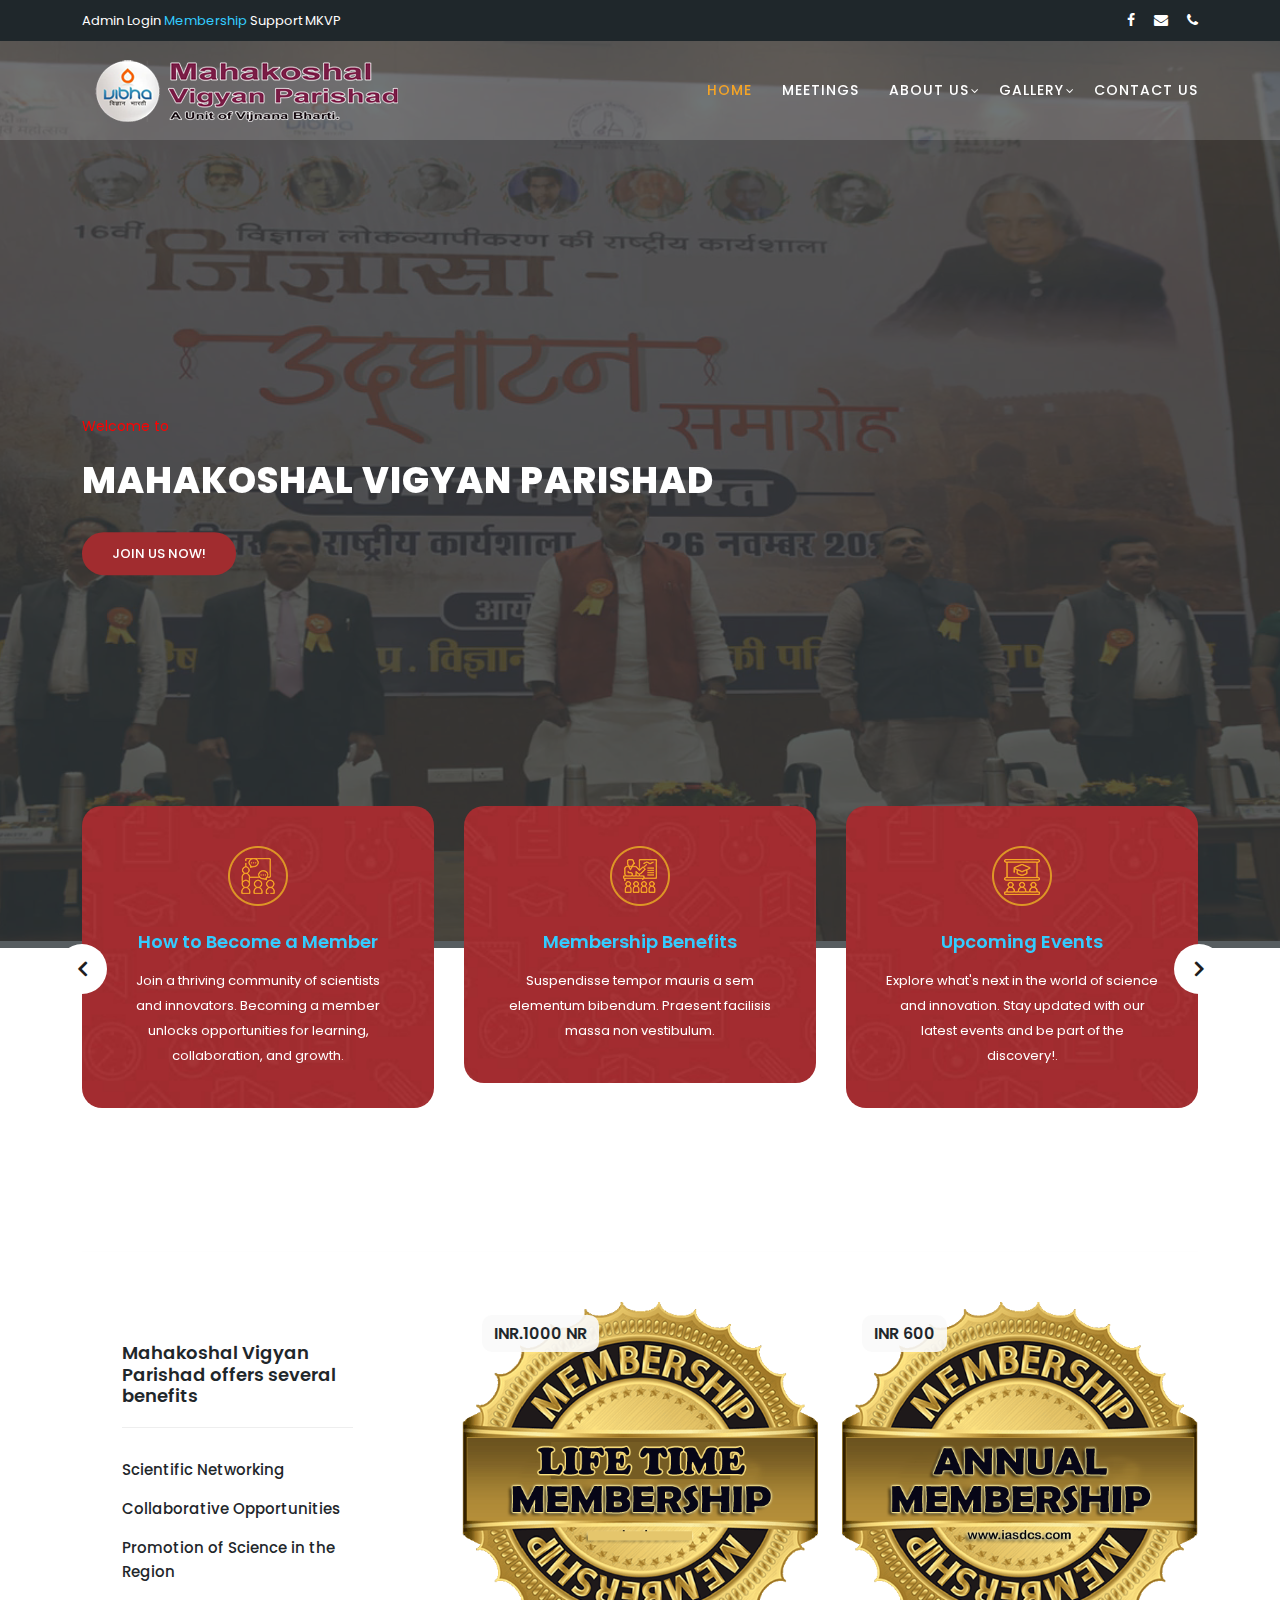
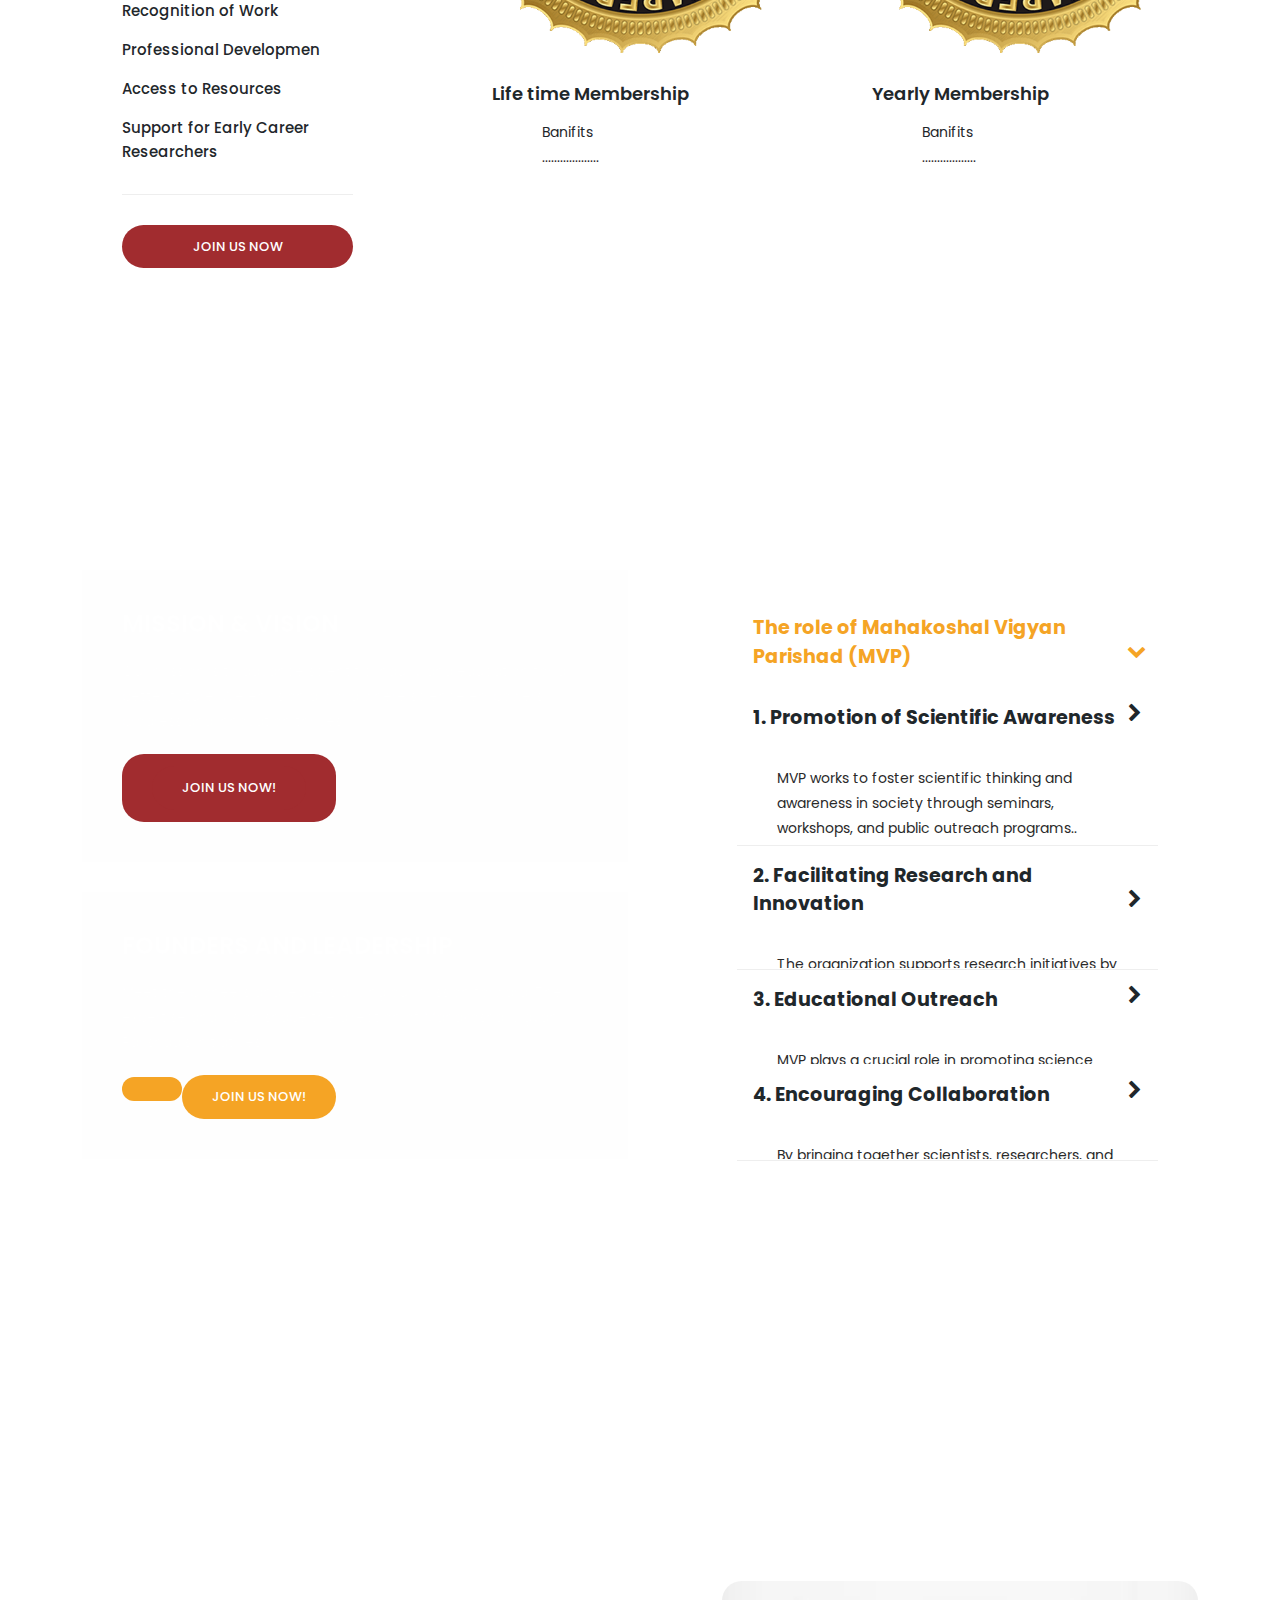
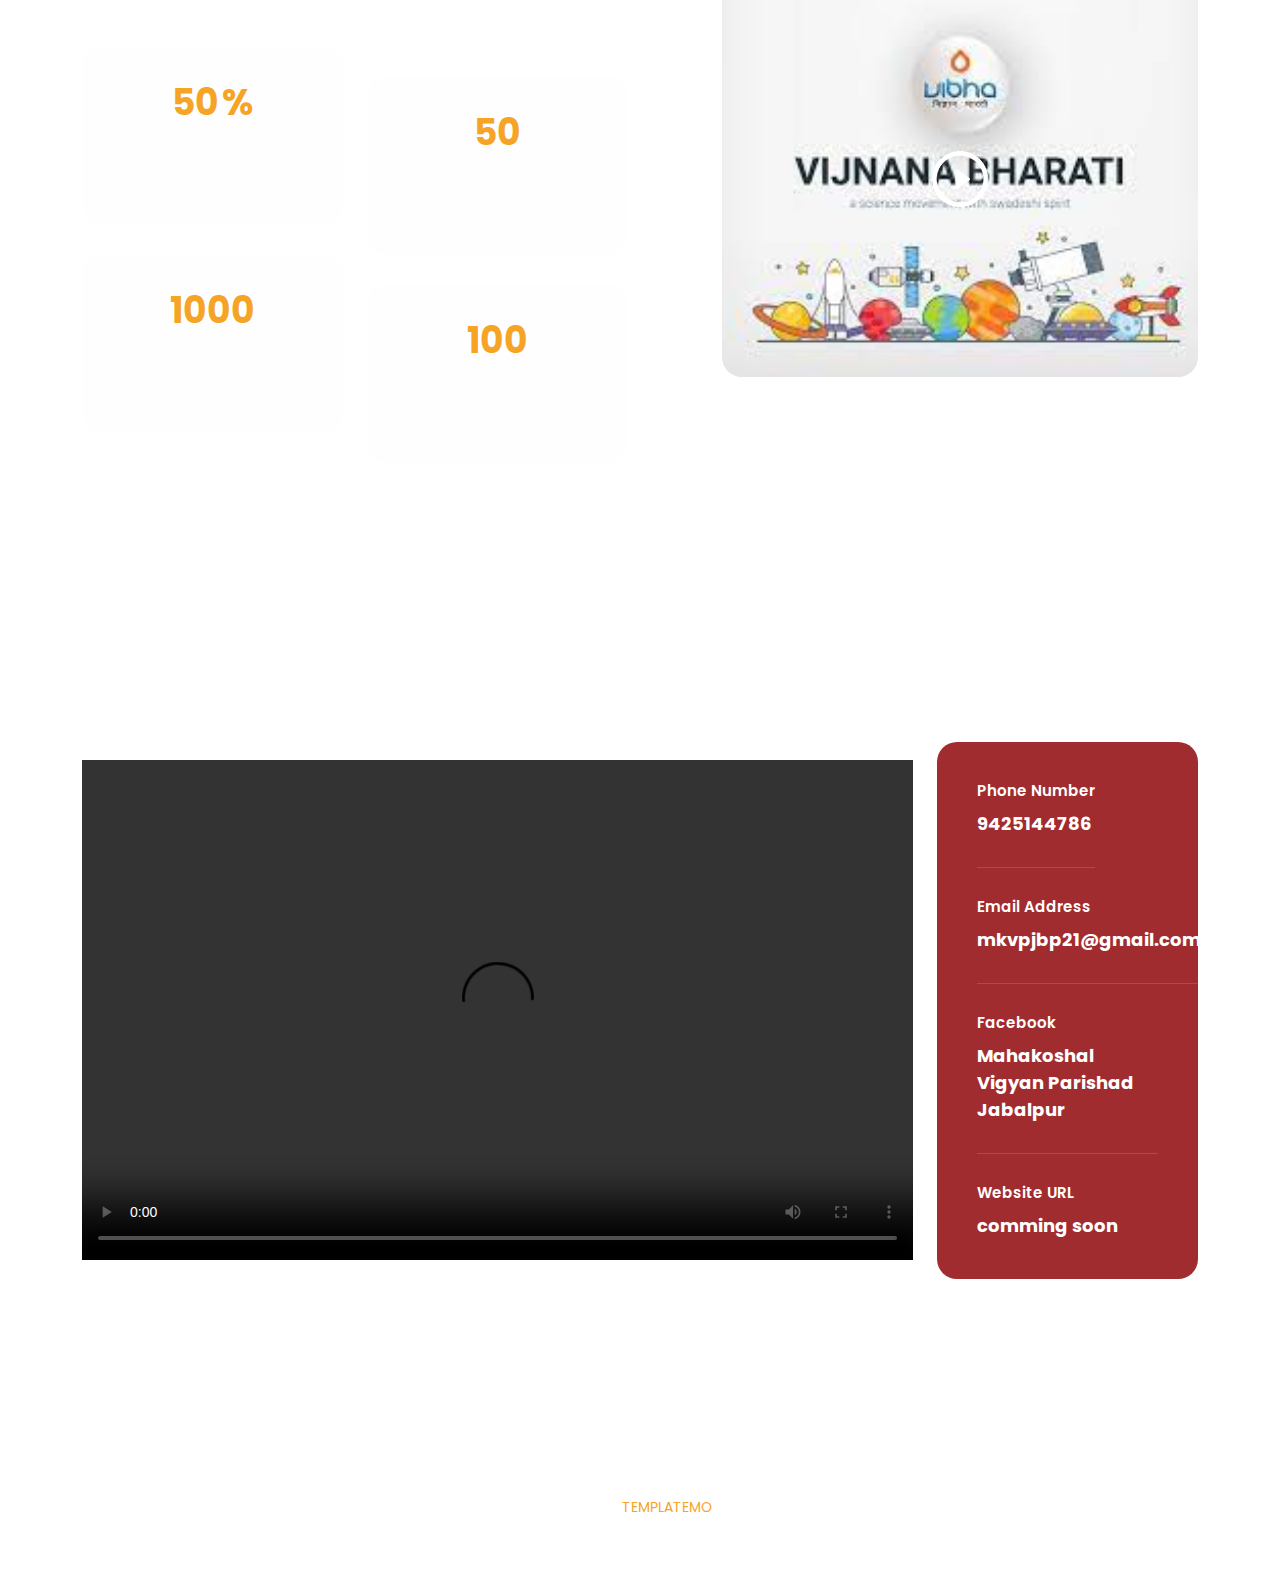
==== commit 705097fc: "ss" ====
--- a/index.html
+++ b/index.html
@@ -37,7 +37,7 @@
       <div class="row">
         <div class="col-lg-8 col-sm-8">
           <div class="left-content">
-            <p>Admin Login <em>Membership</em> Support MKVP</p>
+            <p>Admin Login <em><a href="member.html">Membership</a></em> Support MKVP</p>
           </div>
         </div>
         <div class="col-lg-4 col-sm-4">
@@ -67,23 +67,23 @@
                       <!-- ***** Logo End ***** -->
                       <!-- ***** Menu Start ***** -->
                       <ul class="nav">
-                          <li class="scroll-to-section"><a href="#top" class="active">Home</a></li>
+                          <li class="scroll-to-section"><a href="index.html" class="active">Home</a></li>
                          
 						 
 						  <li><a href="meetings.html">Meetings</a></li>
                                                   <li class="has-sub">
                               <a href="javascript:void(1)">About Us</a>
                               <ul class="sub-menu">
-                                  <li><a href="meetings.html">About MKVP</a></li>
-                                  <li><a href="meeting-details.html">State/ Units Official</a></li>
+                                  <li><a href="about.html">About MKVP</a></li>
+                                  <li><a href="Units.html">State/ Units Official</a></li>
                               </ul>
                           </li>
 						   
 						  <li class="has-sub">
                               <a href="javascript:void(0)">Gallery</a>
                               <ul class="sub-menu">
-                                  <li><a href="meetings.html">Image</a></li>
-                                  <li><a href="meeting-details.html">Video</a></li>
+                                  <li><a href="Image.html">Image</a></li>
+                                  <li><a href="https://www.youtube.com/@mahakoshalvigyanparishad3463">Video</a></li>
                               </ul>
                           </li>
                           
@@ -115,7 +115,7 @@
               <h2>Mahakoshal Vigyan Parishad </h2>
               
               <div class="main-button-red">
-                  <div class="scroll-to-section"><a href="#contact">Join Us Now!</a></div>
+        <a href="member.html">          <div class="scroll-to-section">Join Us Now!</div></a>
               </div>
           </div>
               </div>
@@ -133,51 +133,51 @@
           
             <div class="item">
               <div class="icon">
-                <img src="assets/images/service-icon-01.png" alt="">
+           <a href="assets/images/bamamber.pdf">     <img src="assets/images/service-icon-01.png" alt="">
               </div>
               <div class="down-content">
                 <h4>How to Become a Member</h4>
-                <p>Join a thriving community of scientists and innovators. Becoming a member unlocks opportunities for learning, collaboration, and growth.</p>
+                <p>Join a thriving community of scientists and innovators. Becoming a member unlocks opportunities for learning, collaboration, and growth.</p></a>
               </div>
             </div>
             
             <div class="item">
               <div class="icon">
-                <img src="assets/images/service-icon-02.png" alt="">
+              <a href="assets/images/banifits.pdf">     <img src="assets/images/service-icon-02.png" alt="">
               </div>
               <div class="down-content">
                 <h4>Membership Benefits</h4>
-                <p>Suspendisse tempor mauris a sem elementum bibendum. Praesent facilisis massa non vestibulum.</p>
+                <p>Suspendisse tempor mauris a sem elementum bibendum. Praesent facilisis massa non vestibulum.</p></a>
               </div>
             </div>
             
             <div class="item">
               <div class="icon">
-                <img src="assets/images/service-icon-03.png" alt="">
+             <a href="meetings.html">     <img src="assets/images/service-icon-03.png" alt="">
               </div>
               <div class="down-content">
-                <h4>Upcoming Events</h4>
-                <p>Explore what's next in the world of science and innovation. Stay updated with our latest events and be part of the discovery!.</p>
+               <h4>Upcoming Events</h4>
+                <p>Explore what's next in the world of science and innovation. Stay updated with our latest events and be part of the discovery!.</p></a>
               </div>
             </div>
             
             <div class="item">
               <div class="icon">
-                <img src="assets/images/service-icon-02.png" alt="">
+              <a href="meetings.html">      <img src="assets/images/service-icon-02.png" alt="">
               </div>
               <div class="down-content">
-                <h4>Event Calendar</h4>
-                <p>Never miss an opportunity to engage with cutting-edge science. Check our event calendar for upcoming workshops, seminars, and conferences.</p>
+                <a href="meetings.html">  <h4>Event Calendar</h4></a>
+                <p>Never miss an opportunity to engage with cutting-edge science. Check our event calendar for upcoming workshops, seminars, and conferences.</p></a>
               </div>
             </div>
             
             <div class="item">
               <div class="icon">
-                <img src="assets/images/service-icon-03.png" alt="">
+             <a href="activities.pdf">  <img src="assets/images/service-icon-03.png" alt="">
               </div>
               <div class="down-content">
                 <h4>Past Events</h4>
-                <p>Relive the success of our past events, where science met innovation. Discover the highlights and achievements that shaped our journey.</p>
+                <p>Relive the success of our past events, where science met innovation. Discover the highlights and achievements that shaped our journey.</p></a>
               </div>
             </div>
             
@@ -209,7 +209,7 @@
               <li><a href="#">Support for Early Career Researchers</a></li>
             </ul>
             <div class="main-button-red">
-              <a href="meetings.html">Join us Now</a>
+              <a href="member.html">Join us Now</a>
             </div>
           </div>
         </div>
@@ -219,9 +219,9 @@
               <div class="meeting-item">
                 <div class="thumb">
                   <div class="price">
-                    <span>INR.---------</span>
+                    <span>INR.1000 NR </span>
                   </div>
-                  <a href="meeting-details.html"><img src="assets/images/a2.png" alt="New Lecturer Meeting"></a>
+                   <a href="member.html"> <img src="assets/images/a2.png" alt="New Lecturer Meeting"></a>
                 </div>
                 <div class="down-content">
                  
@@ -233,9 +233,9 @@
               <div class="meeting-item">
                 <div class="thumb">
                   <div class="price">
-                    <span>INR ....</span>
+                    <span>INR 600</span>
                   </div>
-                  <a href="meeting-details.html"><img src="assets/images/a1.png" alt="Online Teaching"></a>
+                   <a href="member.html"> <img src="assets/images/a1.png" alt="Online Teaching"></a>
                 </div>
                 <div class="down-content">
                   
@@ -244,36 +244,7 @@
                 </div>
               </div>
             </div>
-            <div class="col-lg-6">
-              <div class="meeting-item">
-                <div class="thumb">
-                  <div class="price">
-                    <span>INR.....</span>
-                  </div>
-                  <a href="meeting-details.html"><img src="assets/images/a3.png" alt="Higher Education"></a>
-                </div>
-                <div class="down-content">
-                  
-                  <a href="meeting-details.html"><h4>...........</h4></a>
-                  <p>......................</p>
-                </div>
-              </div>
-            </div>
-            <div class="col-lg-6">
-              <div class="meeting-item">
-                <div class="thumb">
-                  <div class="price">
-                    <span>INR.....</span>
-                  </div>
-                  <a href="meeting-details.html"><img src="assets/images/a3.png" alt="Student Training"></a>
-                </div>
-                <div class="down-content">
-                  
-                  <a href="meeting-details.html"><h4>.</h4></a>
-                  <p>......................</p>
-                </div>
-              </div>
-            </div>
+          
           </div>
         </div>
       </div>
@@ -293,7 +264,7 @@
                 <h3>Mission & Vision</h3>
                 <p>Our mission is to advance scientific inquiry and education for a better future. We envision a world where science empowers progress and innovation thrives.</p>
                 <div class="main-button-red">
-                  <div class="scroll-to-section"><a href="#contact">Join Us Now!</a></div>
+           <a href="member.html">       <div class="scroll-to-section">Join Us Now!</div></a>
               </div>
               </div>
             </div>
@@ -302,7 +273,7 @@
                 <h3>Founders and Leadership</h3>
                 <p>Meet the pioneers and leaders driving our mission forward. Their expertise and vision shape the direction of Mahakoshal Vigyan Parishad’s initiatives.</p>
                 <div class="main-button-yellow">
-                  <div class="scroll-to-section"><a href="#contact">Join Us Now!</a></div>
+               <a href="member.html">   <div class="scroll-to-section">Join Us Now!</div></a>
               </div>
               </div>
             </div>
@@ -432,38 +403,15 @@
         <div class="col-lg-9 align-self-center">
           <div class="row">
             <div class="col-lg-12">
-              <form id="contact" action="" method="post">
+             
                 <div class="row">
-                  <div class="col-lg-12">
-                    <h2>Let's get in touch</h2>
-                  </div>
-                  <div class="col-lg-4">
-                    <fieldset>
-                      <input name="name" type="text" id="name" placeholder="YOURNAME...*" required="">
-                    </fieldset>
-                  </div>
-                  <div class="col-lg-4">
-                    <fieldset>
-                    <input name="email" type="text" id="email" pattern="[^ @]*@[^ @]*" placeholder="YOUR EMAIL..." required="">
-                  </fieldset>
-                  </div>
-                  <div class="col-lg-4">
-                    <fieldset>
-                      <input name="subject" type="text" id="subject" placeholder="SUBJECT...*" required="">
-                    </fieldset>
-                  </div>
-                  <div class="col-lg-12">
-                    <fieldset>
-                      <textarea name="message" type="text" class="form-control" id="message" placeholder="YOUR MESSAGE..." required=""></textarea>
-                    </fieldset>
-                  </div>
-                  <div class="col-lg-12">
-                    <fieldset>
-                      <button type="submit" id="form-submit" class="button">SEND MESSAGE NOW</button>
-                    </fieldset>
-                  </div>
-                </div>
-              </form>
+              
+          <video width="500" height="500" controls>
+  <source src="assets/images/mkvv.mp4" type="video/mp4">
+  Your browser does not support the video tag.
+</video>
+      
+              </div>
             </div>
           </div>
         </div>
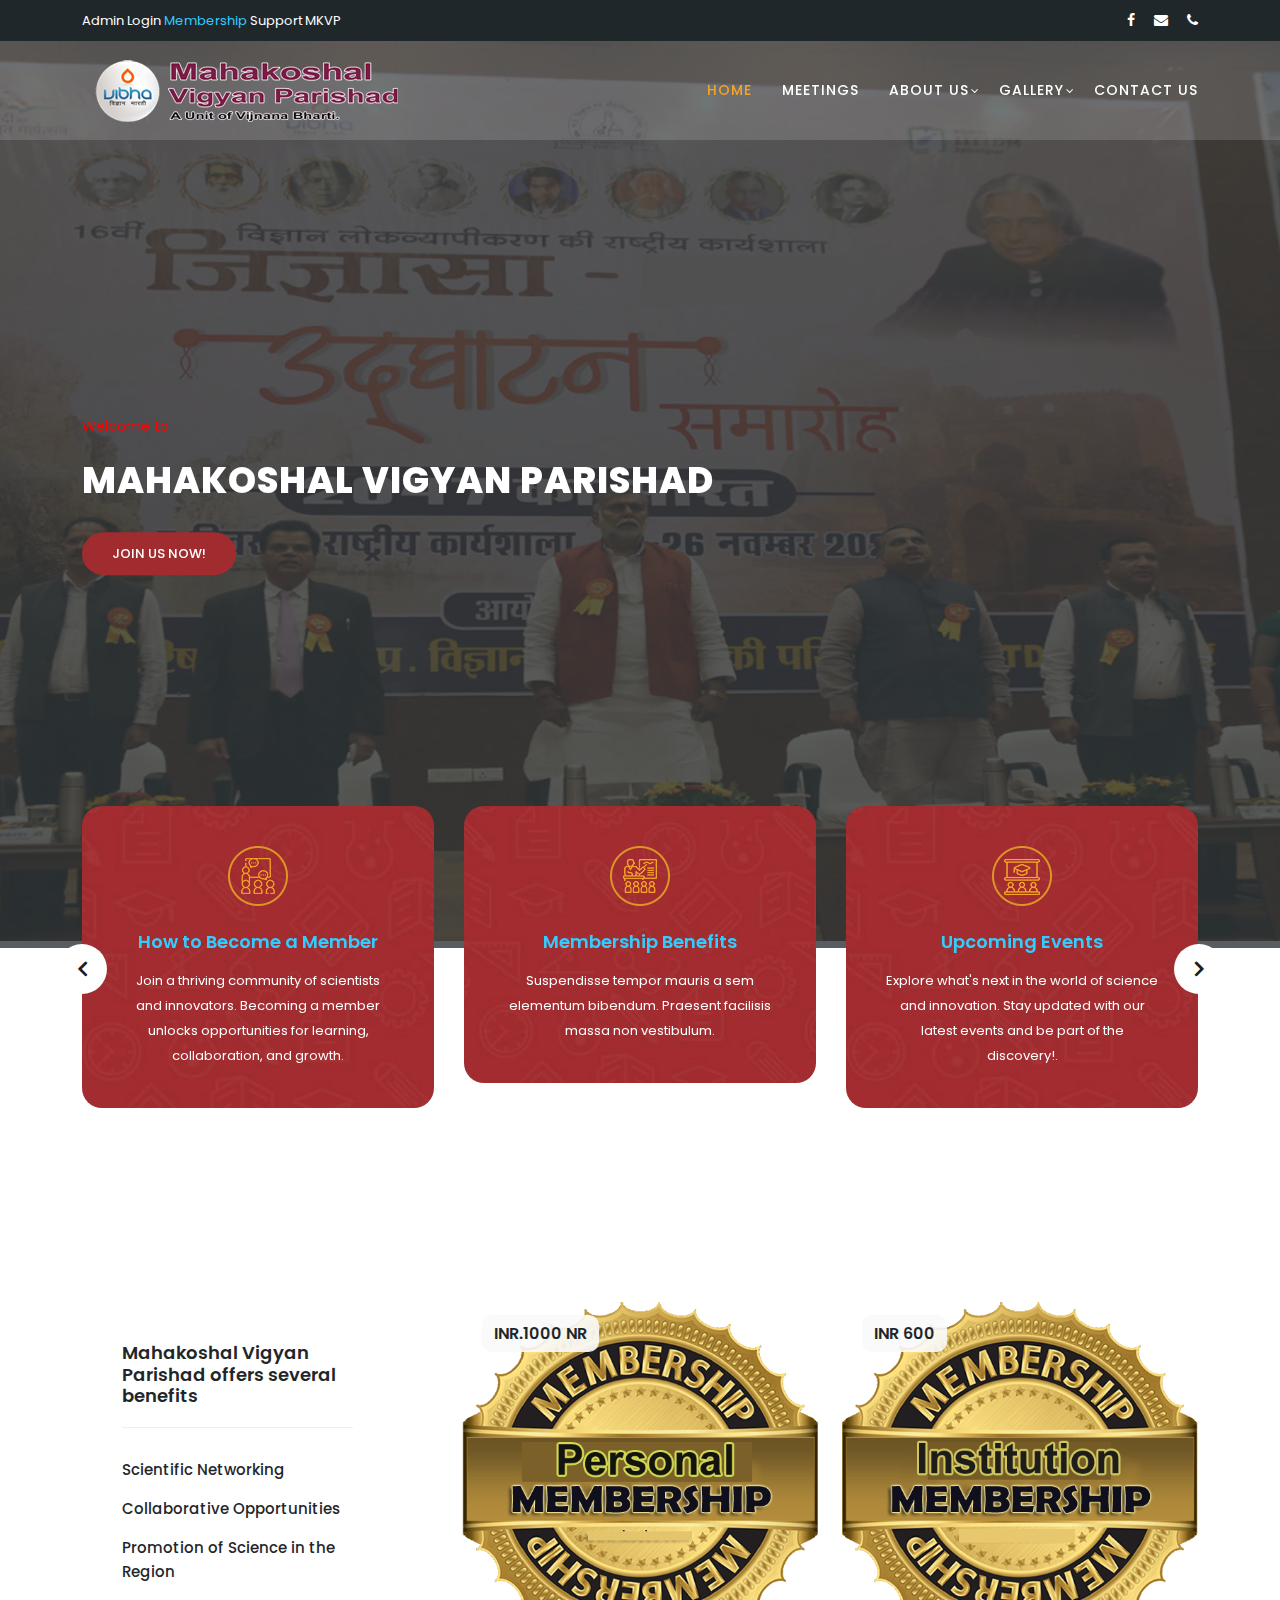
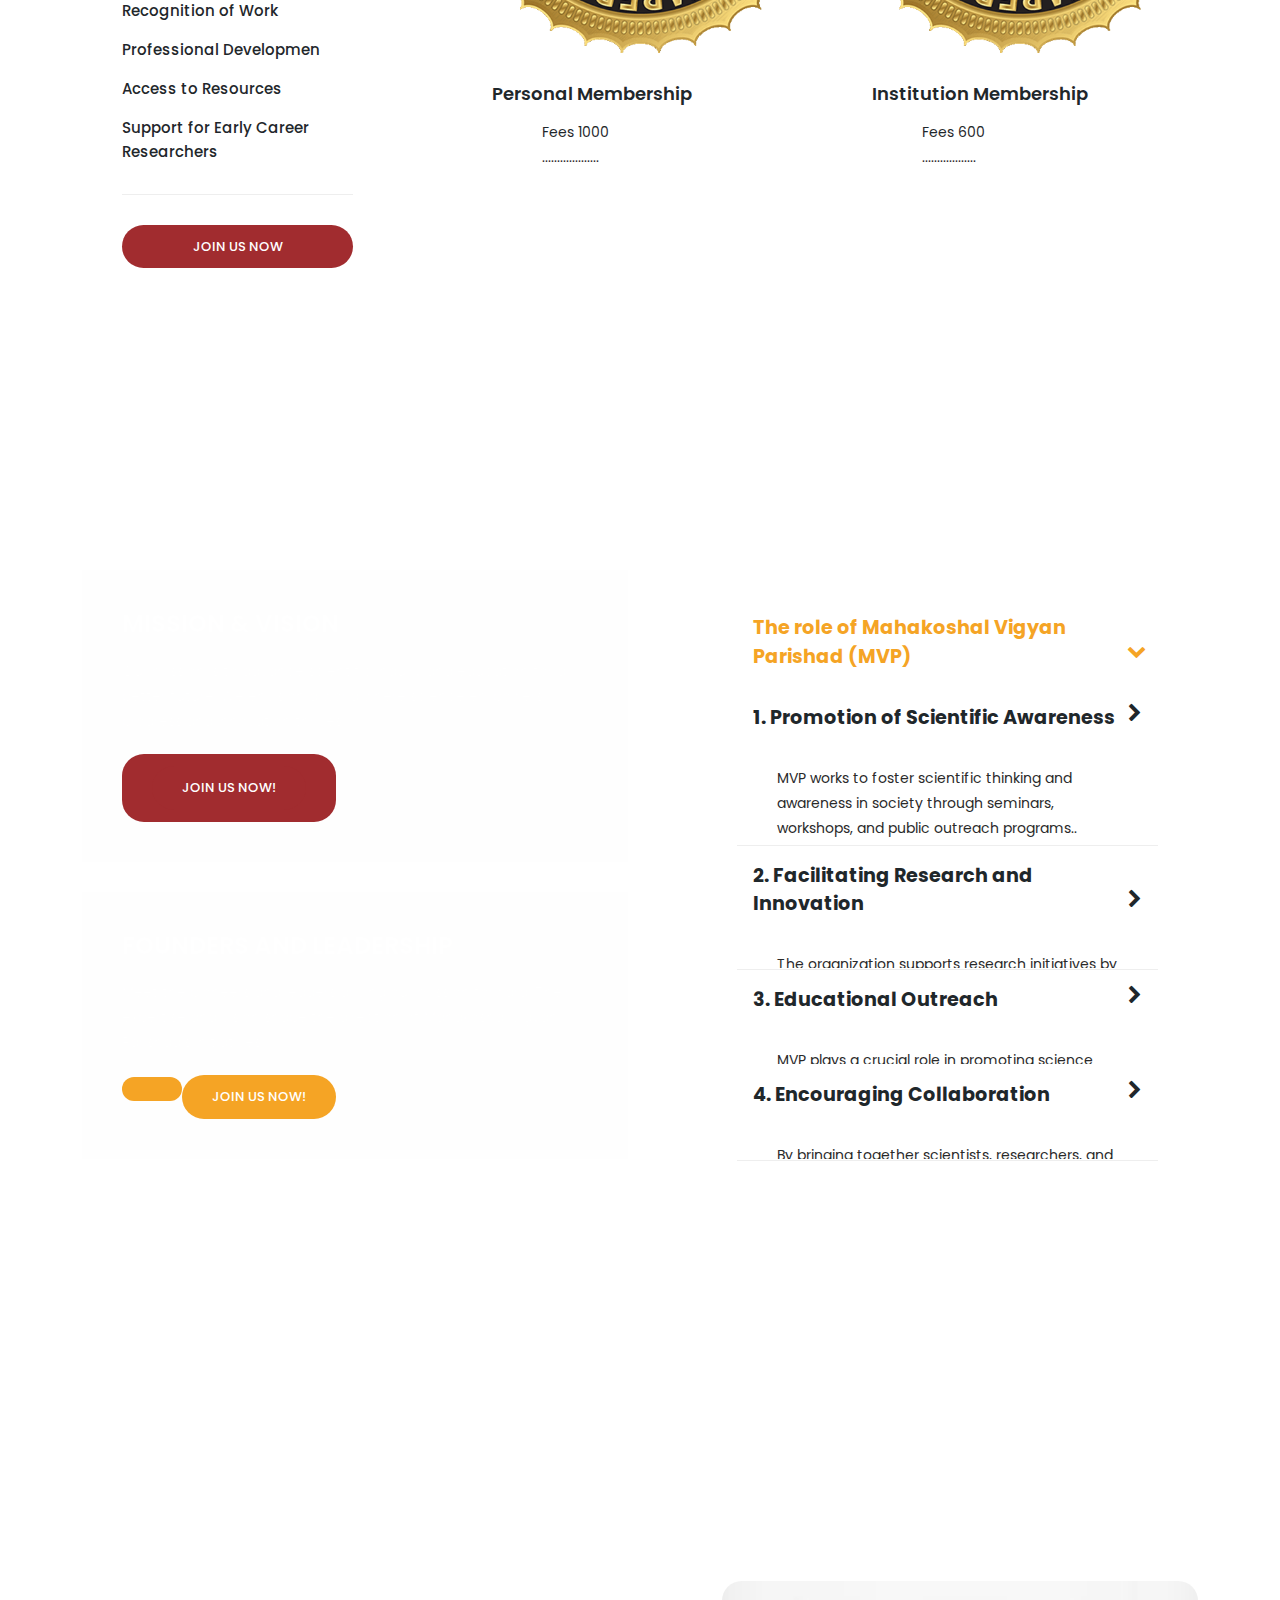
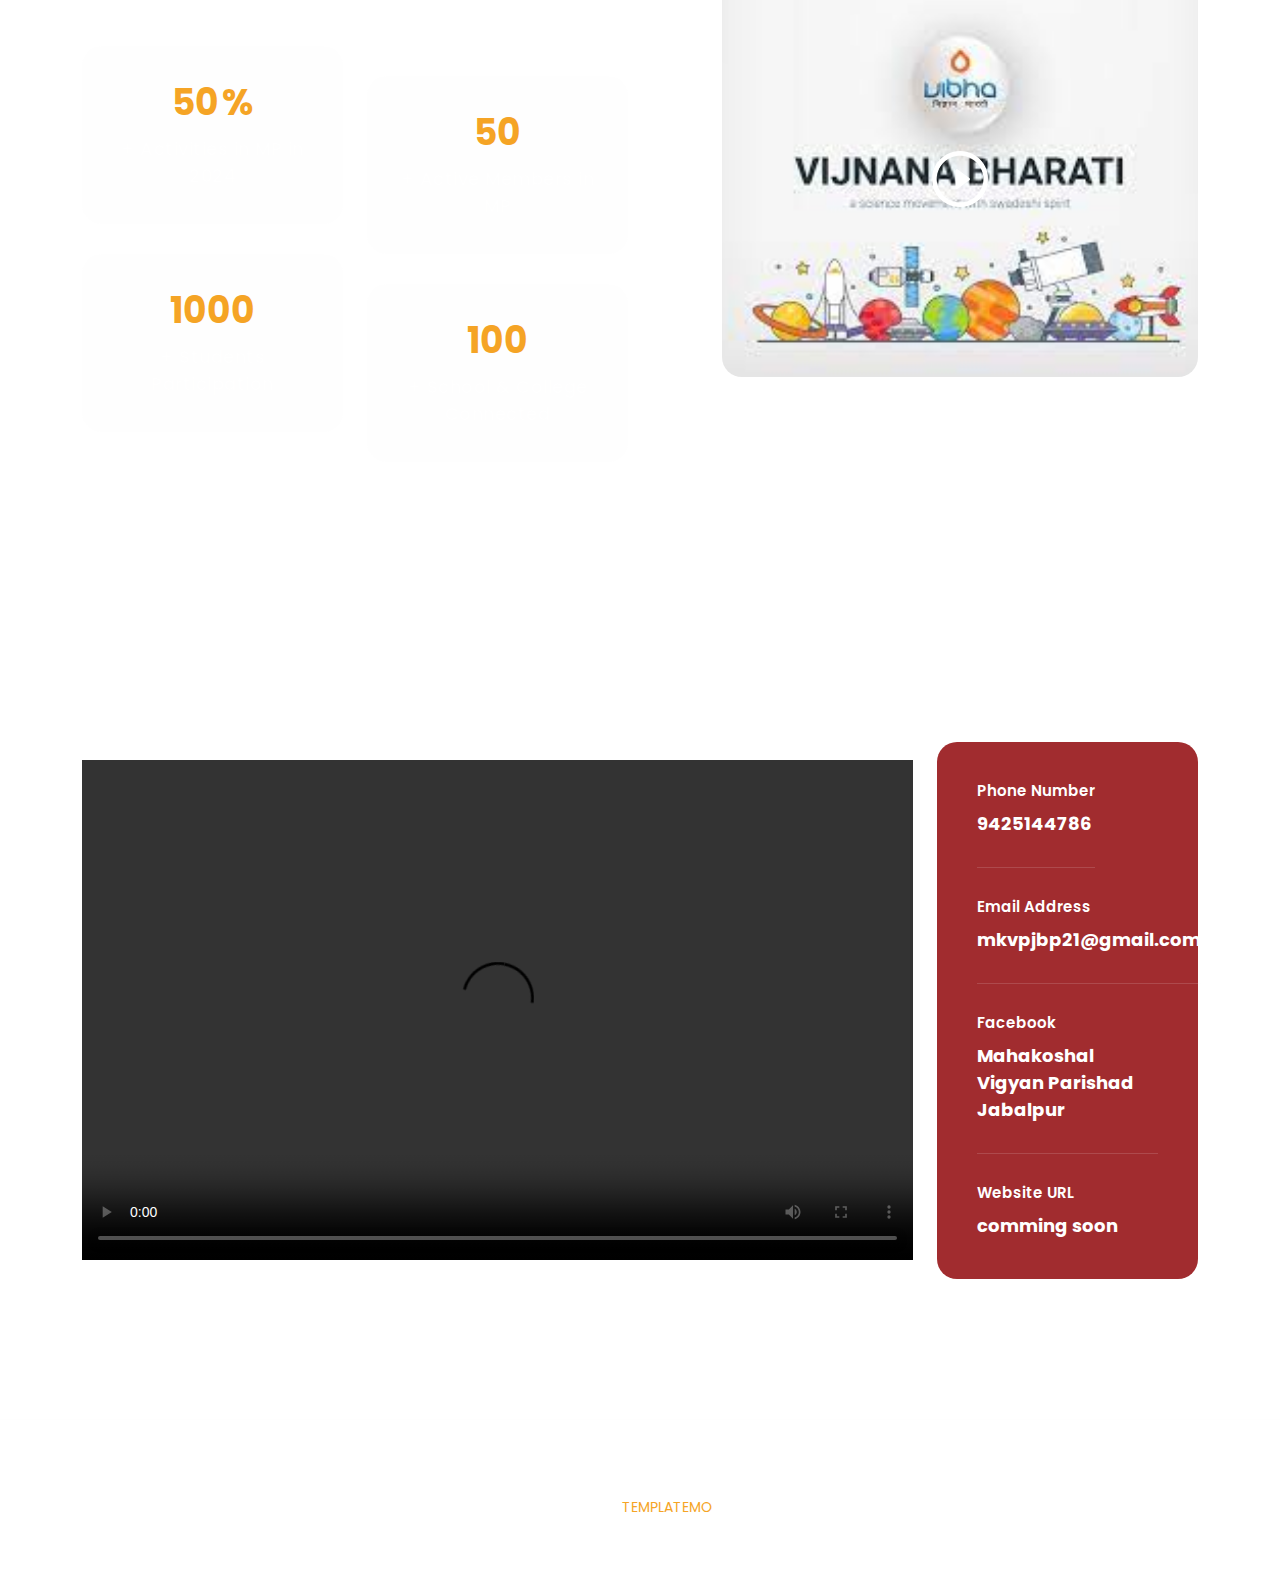
==== commit 3165b6d6: "ad" ====
--- a/index.html
+++ b/index.html
@@ -37,7 +37,7 @@
       <div class="row">
         <div class="col-lg-8 col-sm-8">
           <div class="left-content">
-            <p>Admin Login <em><a href="member.html">Membership</a></em> Support MKVP</p>
+            <p>Admin Login <em><a href="https://forms.gle/WF74cvtoECkW7WP26">Membership</a></em> Support MKVP</p>
           </div>
         </div>
         <div class="col-lg-4 col-sm-4">
@@ -115,7 +115,7 @@
               <h2>Mahakoshal Vigyan Parishad </h2>
               
               <div class="main-button-red">
-        <a href="member.html">          <div class="scroll-to-section">Join Us Now!</div></a>
+        <a href="https://forms.gle/WF74cvtoECkW7WP26">          <div class="scroll-to-section">Join Us Now!</div></a>
               </div>
           </div>
               </div>
@@ -209,7 +209,7 @@
               <li><a href="#">Support for Early Career Researchers</a></li>
             </ul>
             <div class="main-button-red">
-              <a href="member.html">Join us Now</a>
+              <a href="https://forms.gle/WF74cvtoECkW7WP26">Join us Now</a>
             </div>
           </div>
         </div>
@@ -221,11 +221,11 @@
                   <div class="price">
                     <span>INR.1000 NR </span>
                   </div>
-                   <a href="member.html"> <img src="assets/images/a2.png" alt="New Lecturer Meeting"></a>
+                   <a href="https://forms.gle/WF74cvtoECkW7WP26"> <img src="assets/images/a2.png" alt="New Lecturer Meeting"></a>
                 </div>
                 <div class="down-content">
                  
-                  <a href="meeting-details.html"><h4>Life time Membership</h4></a>                  <p>Banifits<br>...................
+                  <a href="meeting-details.html"><h4>Personal Membership </h4></a>                  <p>Fees 1000<br>...................
                 </div>
               </div>
             </div>
@@ -235,12 +235,12 @@
                   <div class="price">
                     <span>INR 600</span>
                   </div>
-                   <a href="member.html"> <img src="assets/images/a1.png" alt="Online Teaching"></a>
+                   <a href="https://forms.gle/WF74cvtoECkW7WP26"> <img src="assets/images/a1.png" alt="Online Teaching"></a>
                 </div>
                 <div class="down-content">
                   
-                  <a href="meeting-details.html"><h4>Yearly Membership </h4>
-                  <p>Banifits<br>..................
+                  <a href="meeting-details.html"><h4>Institution Membership </h4>
+                  <p>Fees 600<br>..................
                 </div>
               </div>
             </div>
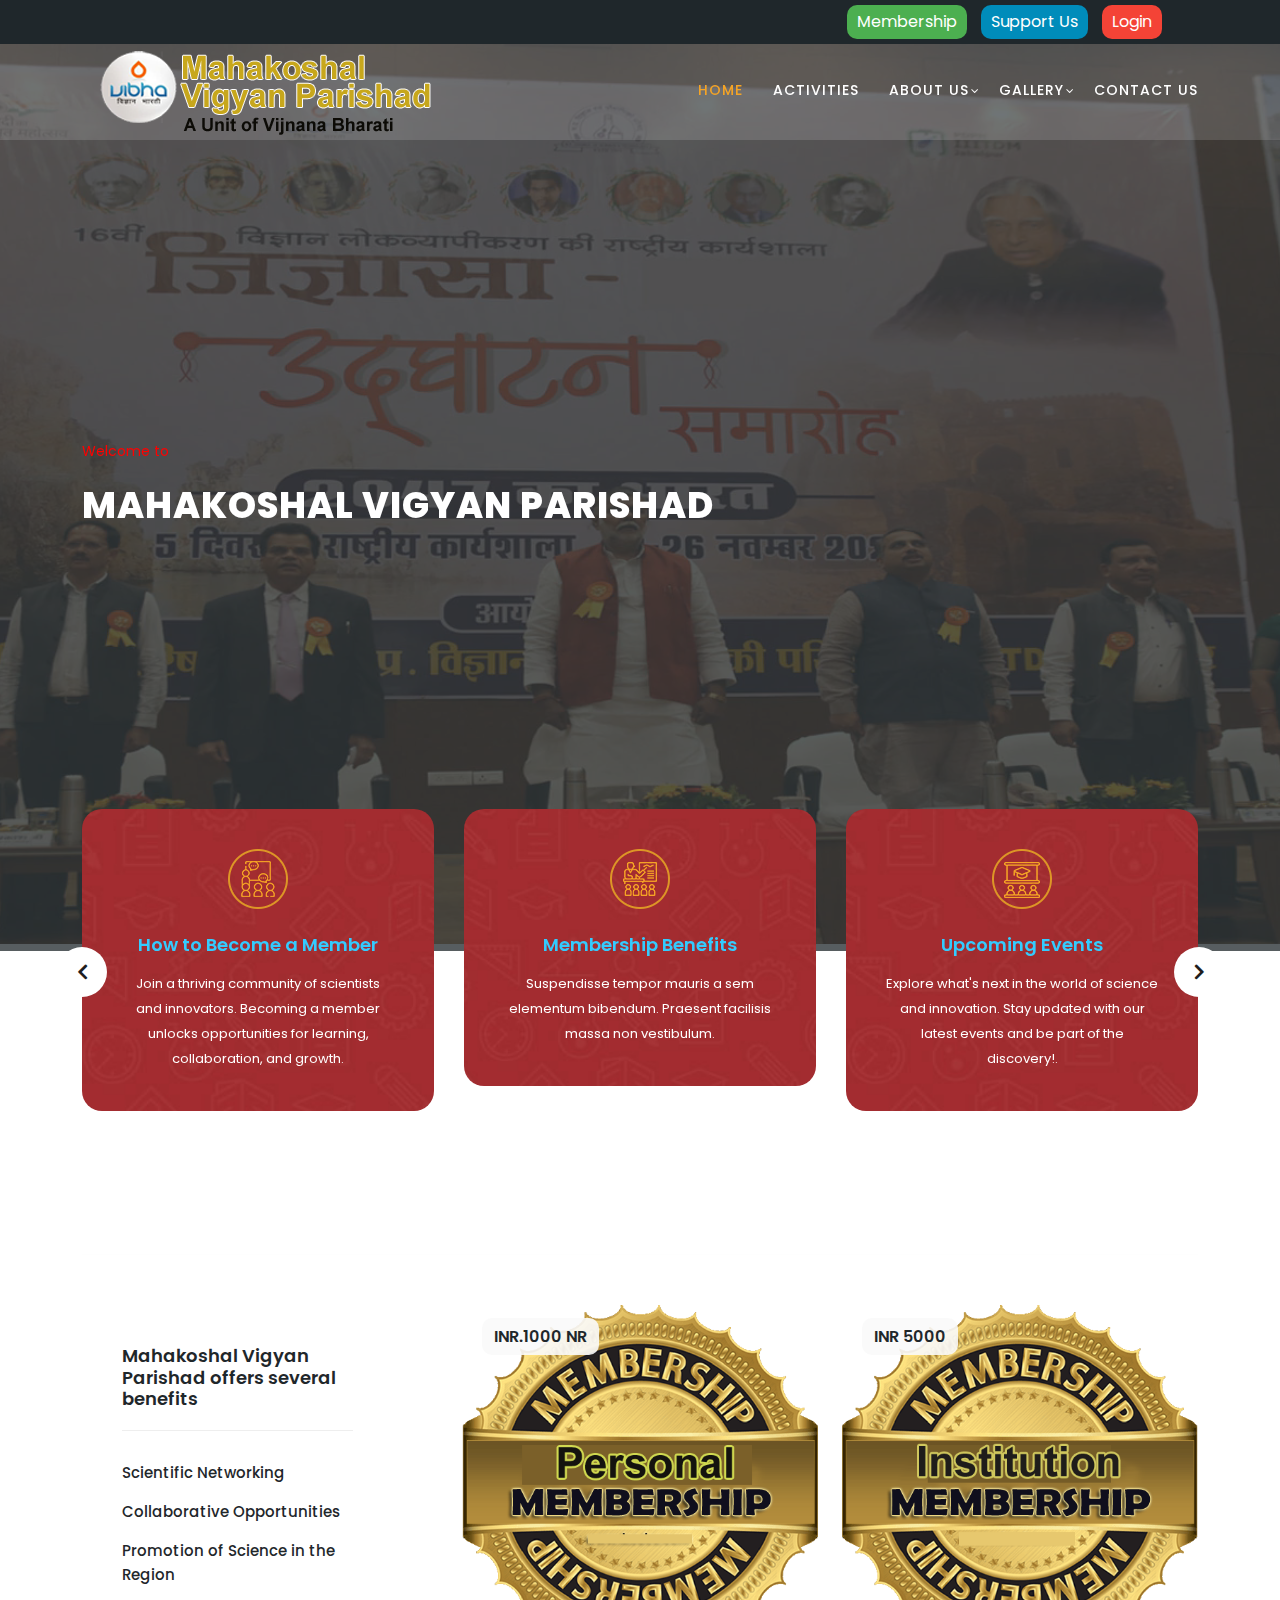
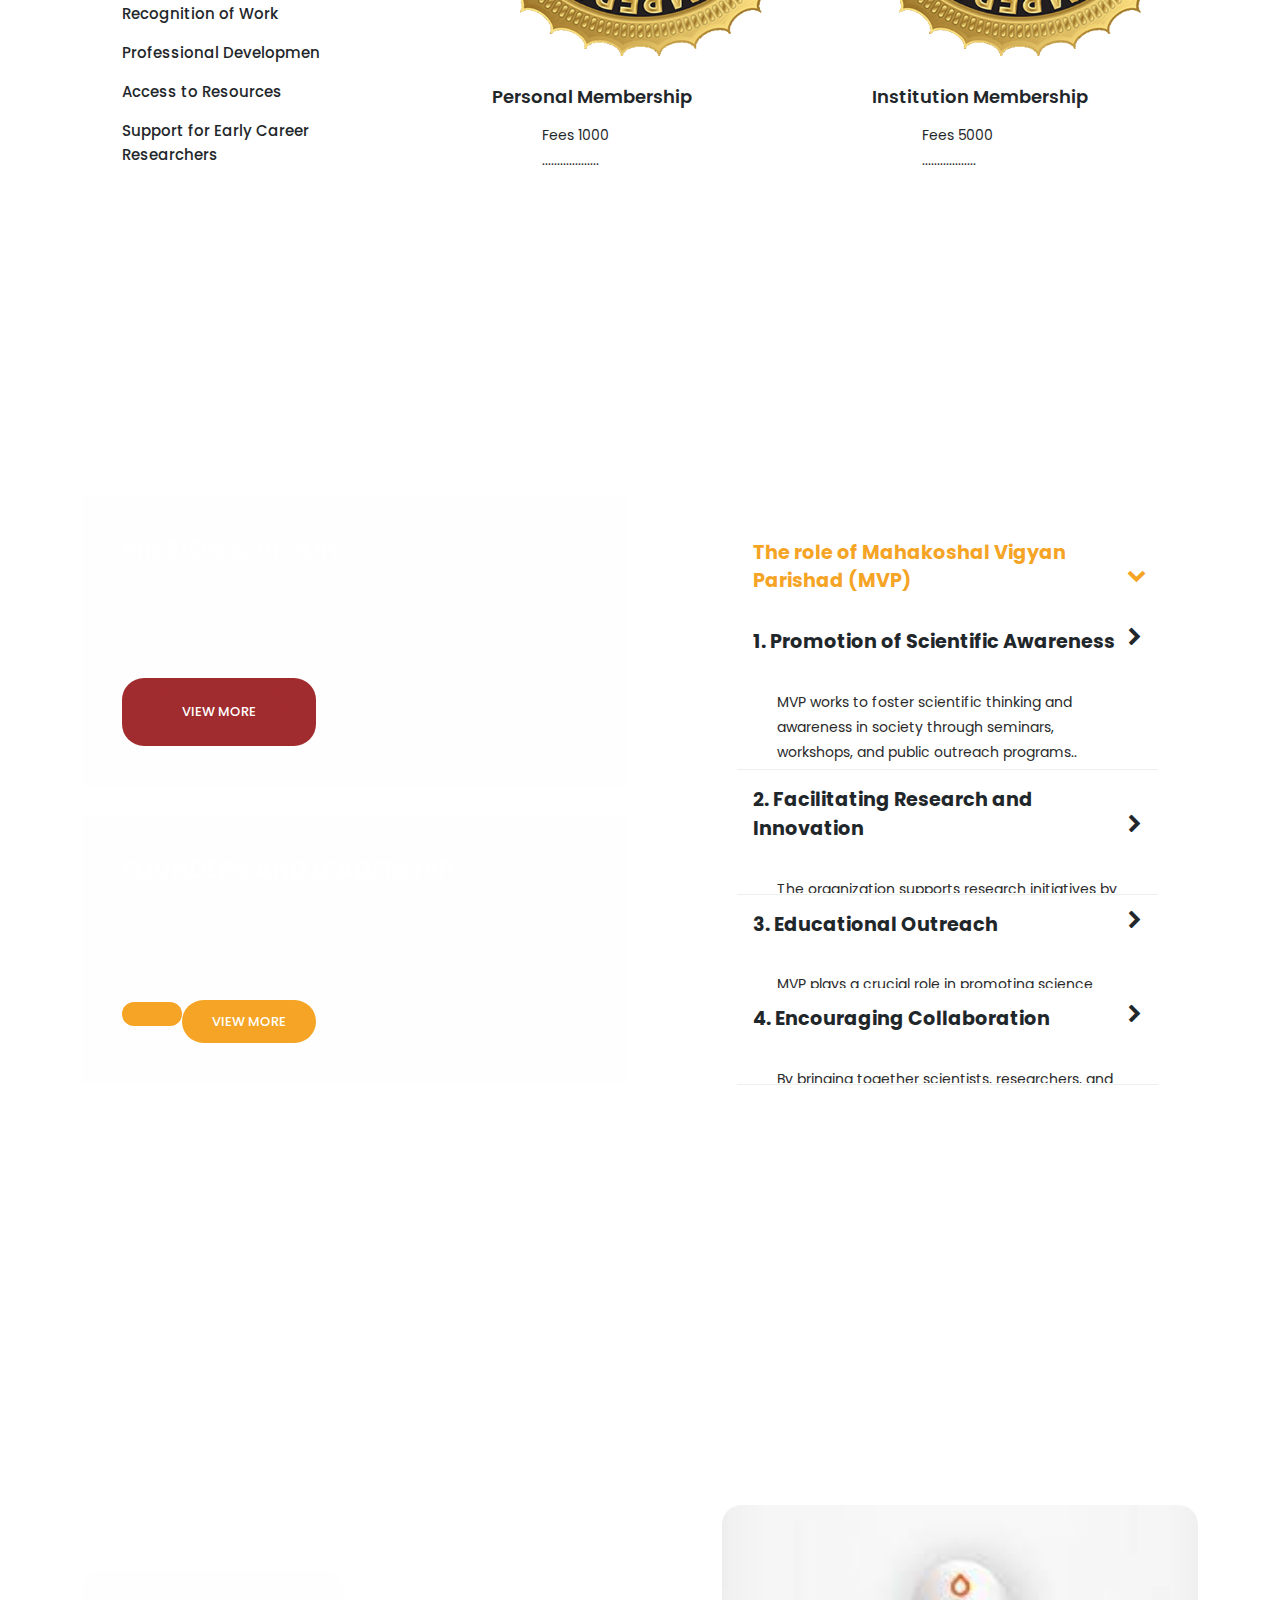
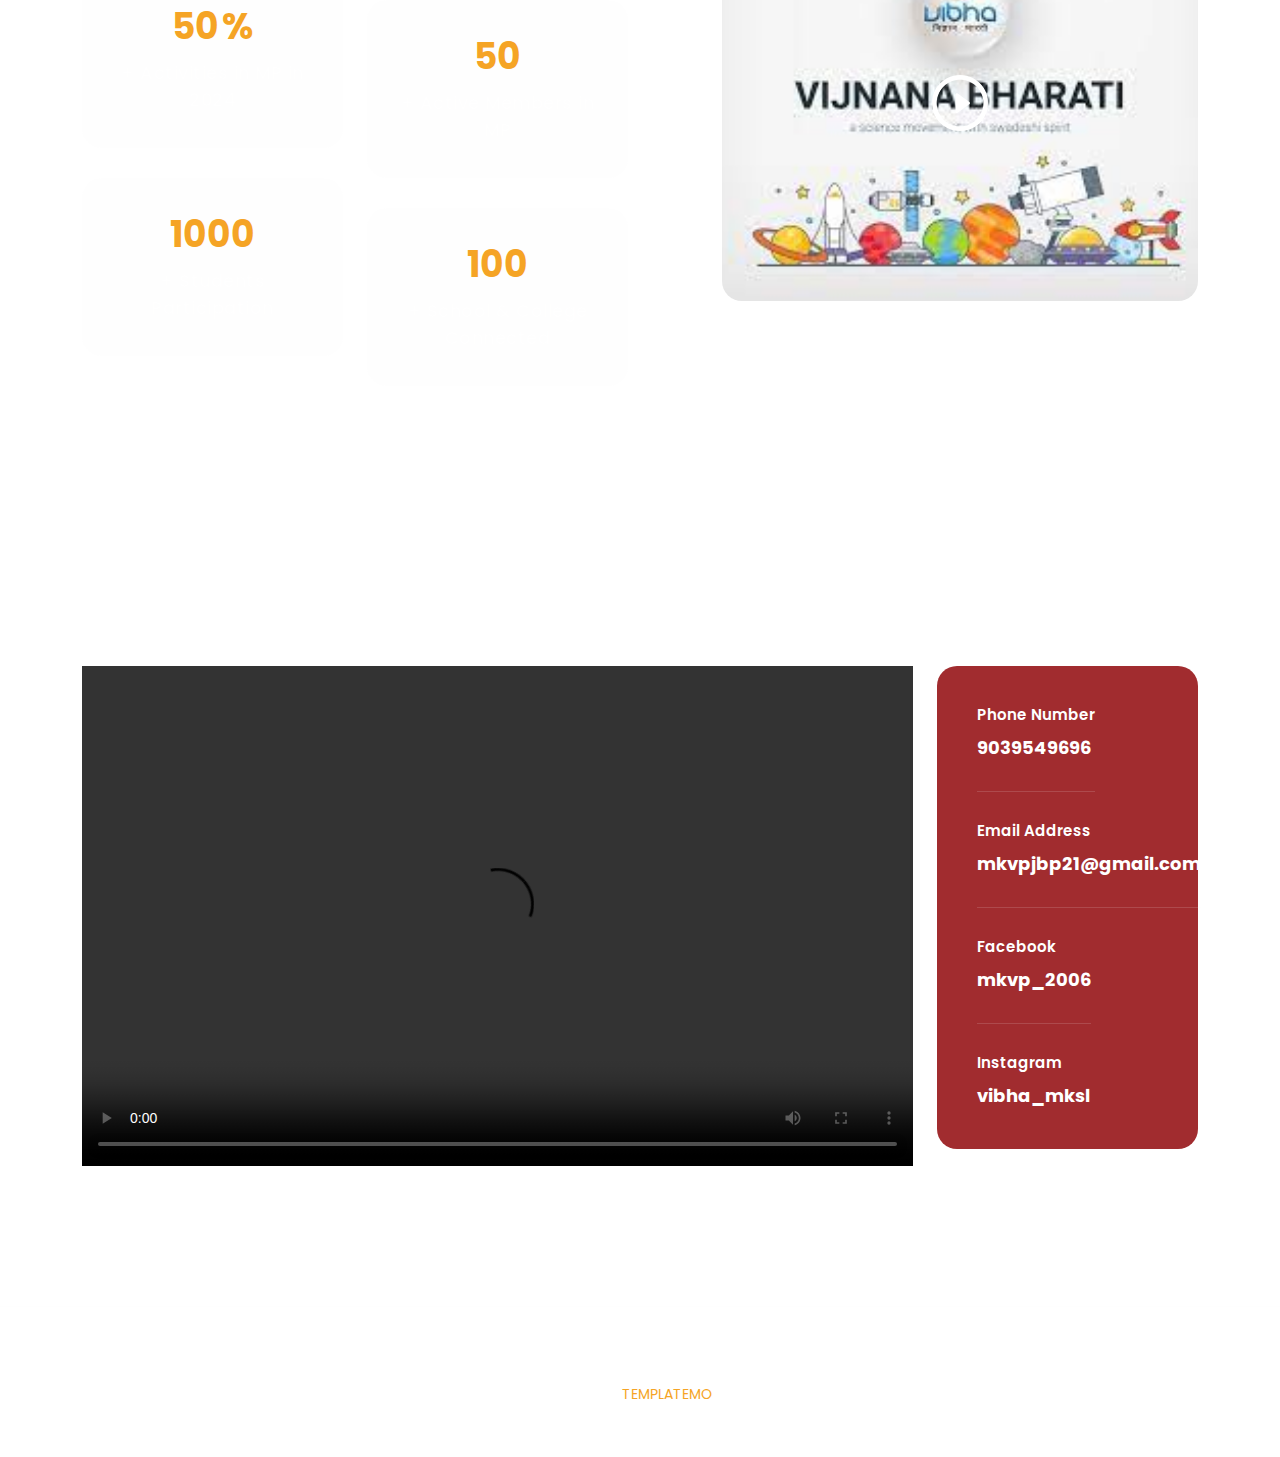
==== commit 62aec5e4: "Add files via upload" ====
--- a/index.html
+++ b/index.html
@@ -1,509 +1,507 @@
-<!DOCTYPE html>
-<html lang="en">
-
-  <head>
-
-    <meta charset="utf-8">
-    <meta name="viewport" content="width=device-width, initial-scale=1, shrink-to-fit=no">
-    <meta name="description" content="">
-    <meta name="author" content="TemplateMo">
-    <link href="https://fonts.googleapis.com/css?family=Poppins:100,200,300,400,500,600,700,800,900" rel="stylesheet">
-
-    <title>Mahakoshal Vigyan Parishad</title>
-
-    <!-- Bootstrap core CSS -->
-    <link href="vendor/bootstrap/css/bootstrap.min.css" rel="stylesheet">
-
-
-    <!-- Additional CSS Files -->
-    <link rel="stylesheet" href="assets/css/fontawesome.css">
-    <link rel="stylesheet" href="assets/css/templatemo-edu-meeting.css">
-    <link rel="stylesheet" href="assets/css/owl.css">
-    <link rel="stylesheet" href="assets/css/lightbox.css">
-<!--
-
-TemplateMo 569 Edu Meeting
-
-https://templatemo.com/tm-569-edu-meeting
-
--->
-  </head>
-
-<body>
-
-  <!-- Sub Header -->
-  <div class="sub-header">
-    <div class="container">
-      <div class="row">
-        <div class="col-lg-8 col-sm-8">
-          <div class="left-content">
-            <p>Admin Login <em><a href="https://forms.gle/WF74cvtoECkW7WP26">Membership</a></em> Support MKVP</p>
-          </div>
-        </div>
-        <div class="col-lg-4 col-sm-4">
-          <div class="right-icons">
-            <ul>
-              <li><a href="#contact"><i class="fa fa-facebook"></i></a></li>
-              <li><a href="#contact"><i class="fa fa-envelope"></i></a></li>
-              <li><a href="#contact"><i class="fa fa-phone"></i></a></li>
-              
-            </ul>
-          </div>
-        </div>
-      </div>
-    </div>
-  </div>
-
-  <!-- ***** Header Area Start ***** -->
-  <header class="header-area header-sticky">
-      <div class="container">
-          <div class="row">
-              <div class="col-12">
-                  <nav class="main-nav">
-                      <!-- ***** Logo Start ***** -->
-                      <a href="index.html" class="logo">
-                       <img src="assets/images/logo.png" >
-                      </a>
-                      <!-- ***** Logo End ***** -->
-                      <!-- ***** Menu Start ***** -->
-                      <ul class="nav">
-                          <li class="scroll-to-section"><a href="index.html" class="active">Home</a></li>
-                         
-						 
-						  <li><a href="meetings.html">Meetings</a></li>
-                                                  <li class="has-sub">
-                              <a href="javascript:void(1)">About Us</a>
-                              <ul class="sub-menu">
-                                  <li><a href="about.html">About MKVP</a></li>
-                                  <li><a href="Units.html">State/ Units Official</a></li>
-                              </ul>
-                          </li>
-						   
-						  <li class="has-sub">
-                              <a href="javascript:void(0)">Gallery</a>
-                              <ul class="sub-menu">
-                                  <li><a href="Image.html">Image</a></li>
-                                  <li><a href="https://www.youtube.com/@mahakoshalvigyanparishad3463">Video</a></li>
-                              </ul>
-                          </li>
-                          
-                          <li class="scroll-to-section"><a href="#contact">Contact Us</a></li> 
-                      </ul>        
-                      <a class='menu-trigger'>
-                          <span>Menu</span>
-                      </a>
-                      <!-- ***** Menu End ***** -->
-                  </nav>
-              </div>
-          </div>
-      </div>
-  </header>
-  <!-- ***** Header Area End ***** -->
-
-  <!-- ***** Main Banner Area Start ***** -->
-  <section class="section main-banner" id="top" data-section="section1">
-      <video autoplay muted loop id="bg-video">
-          <source src="assets/images/course-video.mp4" type="video/mp4" />
-      </video>
-
-      <div class="video-overlay header-text">
-          <div class="container">
-            <div class="row">
-              <div class="col-lg-12">
-                <div class="caption">
-              <p ><font color="red">Welcome to</font></p>
-              <h2>Mahakoshal Vigyan Parishad </h2>
-              
-              <div class="main-button-red">
-        <a href="https://forms.gle/WF74cvtoECkW7WP26">          <div class="scroll-to-section">Join Us Now!</div></a>
-              </div>
-          </div>
-              </div>
-            </div>
-          </div>
-      </div>
-  </section>
-  <!-- ***** Main Banner Area End ***** -->
-
-  <section class="services">
-    <div class="container">
-      <div class="row">
-        <div class="col-lg-12">
-          <div class="owl-service-item owl-carousel">
-          
-            <div class="item">
-              <div class="icon">
-           <a href="assets/images/bamamber.pdf">     <img src="assets/images/service-icon-01.png" alt="">
-              </div>
-              <div class="down-content">
-                <h4>How to Become a Member</h4>
-                <p>Join a thriving community of scientists and innovators. Becoming a member unlocks opportunities for learning, collaboration, and growth.</p></a>
-              </div>
-            </div>
-            
-            <div class="item">
-              <div class="icon">
-              <a href="assets/images/banifits.pdf">     <img src="assets/images/service-icon-02.png" alt="">
-              </div>
-              <div class="down-content">
-                <h4>Membership Benefits</h4>
-                <p>Suspendisse tempor mauris a sem elementum bibendum. Praesent facilisis massa non vestibulum.</p></a>
-              </div>
-            </div>
-            
-            <div class="item">
-              <div class="icon">
-             <a href="meetings.html">     <img src="assets/images/service-icon-03.png" alt="">
-              </div>
-              <div class="down-content">
-               <h4>Upcoming Events</h4>
-                <p>Explore what's next in the world of science and innovation. Stay updated with our latest events and be part of the discovery!.</p></a>
-              </div>
-            </div>
-            
-            <div class="item">
-              <div class="icon">
-              <a href="meetings.html">      <img src="assets/images/service-icon-02.png" alt="">
-              </div>
-              <div class="down-content">
-                <a href="meetings.html">  <h4>Event Calendar</h4></a>
-                <p>Never miss an opportunity to engage with cutting-edge science. Check our event calendar for upcoming workshops, seminars, and conferences.</p></a>
-              </div>
-            </div>
-            
-            <div class="item">
-              <div class="icon">
-             <a href="activities.pdf">  <img src="assets/images/service-icon-03.png" alt="">
-              </div>
-              <div class="down-content">
-                <h4>Past Events</h4>
-                <p>Relive the success of our past events, where science met innovation. Discover the highlights and achievements that shaped our journey.</p></a>
-              </div>
-            </div>
-            
-          </div>
-        </div>
-      </div>
-    </div>
-  </section>
-  
-
-  <section class="upcoming-meetings" id="meetings">
-    <div class="container">
-      <div class="row">
-        <div class="col-lg-12">
-          <div class="section-heading">
-            <h2>Why to Register for Mahakoshal Vigyan Parishad</h2>
-          </div>
-        </div>
-        <div class="col-lg-4">
-          <div class="categories">
-            <h4> Mahakoshal Vigyan Parishad  offers several benefits</h4>
-            <ul>
-              <li><a href="#">Scientific Networking</a></li>
-              <li><a href="#">Collaborative Opportunities</a></li>
-              <li><a href="#">Promotion of Science in the Region</a></li>
-              <li><a href="#">Recognition of Work</a></li>
-              <li><a href="#">Professional Developmen</a></li>
-			  <li><a href="#">Access to Resources</a></li>
-              <li><a href="#">Support for Early Career Researchers</a></li>
-            </ul>
-            <div class="main-button-red">
-              <a href="https://forms.gle/WF74cvtoECkW7WP26">Join us Now</a>
-            </div>
-          </div>
-        </div>
-        <div class="col-lg-8">
-          <div class="row">
-            <div class="col-lg-6">
-              <div class="meeting-item">
-                <div class="thumb">
-                  <div class="price">
-                    <span>INR.1000 NR </span>
-                  </div>
-                   <a href="https://forms.gle/WF74cvtoECkW7WP26"> <img src="assets/images/a2.png" alt="New Lecturer Meeting"></a>
-                </div>
-                <div class="down-content">
-                 
-                  <a href="meeting-details.html"><h4>Personal Membership </h4></a>                  <p>Fees 1000<br>...................
-                </div>
-              </div>
-            </div>
-            <div class="col-lg-6">
-              <div class="meeting-item">
-                <div class="thumb">
-                  <div class="price">
-                    <span>INR 600</span>
-                  </div>
-                   <a href="https://forms.gle/WF74cvtoECkW7WP26"> <img src="assets/images/a1.png" alt="Online Teaching"></a>
-                </div>
-                <div class="down-content">
-                  
-                  <a href="meeting-details.html"><h4>Institution Membership </h4>
-                  <p>Fees 600<br>..................
-                </div>
-              </div>
-            </div>
-          
-          </div>
-        </div>
-      </div>
-    </div>
-  </section>
-
- 
-
-  
- <section class="apply-now" id="apply">
-    <div class="container">
-      <div class="row">
-        <div class="col-lg-6 align-self-center">
-          <div class="row">
-            <div class="col-lg-12">
-              <div class="item">
-                <h3>Mission & Vision</h3>
-                <p>Our mission is to advance scientific inquiry and education for a better future. We envision a world where science empowers progress and innovation thrives.</p>
-                <div class="main-button-red">
-           <a href="member.html">       <div class="scroll-to-section">Join Us Now!</div></a>
-              </div>
-              </div>
-            </div>
-            <div class="col-lg-12">
-              <div class="item">
-                <h3>Founders and Leadership</h3>
-                <p>Meet the pioneers and leaders driving our mission forward. Their expertise and vision shape the direction of Mahakoshal Vigyan Parishad’s initiatives.</p>
-                <div class="main-button-yellow">
-               <a href="member.html">   <div class="scroll-to-section">Join Us Now!</div></a>
-              </div>
-              </div>
-            </div>
-          </div>
-        </div>
-        <div class="col-lg-6">
-          <div class="accordions is-first-expanded">
-            <article class="accordion">
-                <div class="accordion-head">
-                    <span>The role of Mahakoshal Vigyan Parishad (MVP)</span>
-                    <span class="icon">
-                        <i class="icon fa fa-chevron-right"></i>
-                    </span>
-                </div>
-               
-            <article class="accordion">
-                <div class="accordion-head">
-                    <span>1. Promotion of Scientific Awareness</span>
-                    <span class="icon">
-                        <i class="icon fa fa-chevron-right"></i>
-                    </span>
-                </div>
-                <div class="accordion-body">
-                    <div class="content">
-                        <p>MVP works to foster scientific thinking and awareness in society through seminars, workshops, and public outreach programs..</p>
-                    </div>
-                </div>
-            </article>
-            <article class="accordion">
-                <div class="accordion-head">
-                    <span>2. Facilitating Research and Innovation</span>
-                    <span class="icon">
-                        <i class="icon fa fa-chevron-right"></i>
-                    </span>
-                </div>
-                <div class="accordion-body">
-                    <div class="content">
-                        <p>The organization supports research initiatives by providing a platform for scientists, students, and professionals to collaborate and contribute to scientific advancement.</p>
-                    </div>
-                </div>
-            </article>
-            <article class="accordion last-accordion">
-                <div class="accordion-head">
-                    <span>3. Educational Outreach</span>
-                    <span class="icon">
-                        <i class="icon fa fa-chevron-right"></i>
-                    </span>
-                </div>
-                <div class="accordion-body">
-                    <div class="content">
-                        <p>MVP plays a crucial role in promoting science education, especially among young students, by organizing science fairs, competitions, and hands-on learning experiences.</p>
-                    </div>
-                </div>
-            </article>
-			<article class="accordion last-accordion">
-                <div class="accordion-head">
-                    <span>4. Encouraging Collaboration</span>
-                    <span class="icon">
-                        <i class="icon fa fa-chevron-right"></i>
-                    </span>
-                </div>
-                <div class="accordion-body">
-                    <div class="content">
-                        <p>By bringing together scientists, researchers, and educators, MVP encourages cross-disciplinary collaboration, enabling innovative problem-solving and knowledge sharing.</p>
-                    </div>
-                </div>
-            </article>
-        </div>
-        </div>
-      </div>
-    </div>
-  </section>
-  <section class="our-facts">
-    <div class="container">
-      <div class="row">
-        <div class="col-lg-6">
-          <div class="row">
-            <div class="col-lg-12">
-              <h2>About Mahakoshal Vigyan Parishad</h2>
-            </div>
-            <div class="col-lg-6">
-              <div class="row">
-                <div class="col-12">
-                  <div class="count-area-content percentage">
-                    <div class="count-digit">50</div>
-                    <div class="count-title">+ Activities in MP in 2024</div>
-                  </div>
-                </div>
-                <div class="col-12">
-                  <div class="count-area-content">
-                    <div class="count-digit">1000</div>
-                    <div class="count-title">+ Students Participation</div>
-                  </div>
-                </div>
-              </div>
-            </div>
-            <div class="col-lg-6">
-              <div class="row">
-                <div class="col-12">
-                  <div class="count-area-content new-students">
-                    <div class="count-digit">50</div>
-                    <div class="count-title">+ Active Members in MP</div>
-                  </div>
-                </div> 
-                <div class="col-12">
-                  <div class="count-area-content">
-                    <div class="count-digit">100</div>
-                    <div class="count-title">+ School & College Connected</div>
-                  </div>
-                </div>
-              </div>
-            </div>
-          </div>
-        </div> 
-        <div class="col-lg-6 align-self-center">
-          <div class="video">
-            <a href="https://www.youtube.com/watch?v=r394GiUl4ks" target="_blank"><img src="assets/images/play-icon.png" alt=""></a>
-          </div>
-        </div>
-      </div>
-    </div>
-  </section>
-
-  <section class="contact-us" id="contact">
-    <div class="container">
-      <div class="row">
-        <div class="col-lg-9 align-self-center">
-          <div class="row">
-            <div class="col-lg-12">
-             
-                <div class="row">
-              
-          <video width="500" height="500" controls>
-  <source src="assets/images/mkvv.mp4" type="video/mp4">
-  Your browser does not support the video tag.
-</video>
-      
-              </div>
-            </div>
-          </div>
-        </div>
-        <div class="col-lg-3">
-          <div class="right-info">
-            <ul>
-              <li>
-                <h6>Phone Number</h6>
-                <span>9425144786</span>
-              </li>
-              <li>
-                <h6>Email Address</h6>
-                <span>mkvpjbp21@gmail.com</span>
-              </li>
-              <li>
-                <h6>Facebook</h6>
-                <span>Mahakoshal Vigyan Parishad Jabalpur </span>
-              </li>
-              <li>
-                <h6>Website URL</h6>
-                <span>comming soon</span>
-              </li>
-            </ul>
-          </div>
-        </div>
-      </div>
-    </div>
-    <div class="footer">
-      <p>Copyright © MKVV Rights Reserved. 
-          <br>Design: <a href="https://templatemo.com" target="_parent" title="free css templates">TemplateMo</a></p>
-    </div>
-  </section>
-
-  <!-- Scripts -->
-  <!-- Bootstrap core JavaScript -->
-    <script src="vendor/jquery/jquery.min.js"></script>
-    <script src="vendor/bootstrap/js/bootstrap.bundle.min.js"></script>
-
-    <script src="assets/js/isotope.min.js"></script>
-    <script src="assets/js/owl-carousel.js"></script>
-    <script src="assets/js/lightbox.js"></script>
-    <script src="assets/js/tabs.js"></script>
-    <script src="assets/js/video.js"></script>
-    <script src="assets/js/slick-slider.js"></script>
-    <script src="assets/js/custom.js"></script>
-    <script>
-        //according to loftblog tut
-        $('.nav li:first').addClass('active');
-
-        var showSection = function showSection(section, isAnimate) {
-          var
-          direction = section.replace(/#/, ''),
-          reqSection = $('.section').filter('[data-section="' + direction + '"]'),
-          reqSectionPos = reqSection.offset().top - 0;
-
-          if (isAnimate) {
-            $('body, html').animate({
-              scrollTop: reqSectionPos },
-            800);
-          } else {
-            $('body, html').scrollTop(reqSectionPos);
-          }
-
-        };
-
-        var checkSection = function checkSection() {
-          $('.section').each(function () {
-            var
-            $this = $(this),
-            topEdge = $this.offset().top - 80,
-            bottomEdge = topEdge + $this.height(),
-            wScroll = $(window).scrollTop();
-            if (topEdge < wScroll && bottomEdge > wScroll) {
-              var
-              currentId = $this.data('section'),
-              reqLink = $('a').filter('[href*=\\#' + currentId + ']');
-              reqLink.closest('li').addClass('active').
-              siblings().removeClass('active');
-            }
-          });
-        };
-
-        $('.main-menu, .responsive-menu, .scroll-to-section').on('click', 'a', function (e) {
-          e.preventDefault();
-          showSection($(this).attr('href'), true);
-        });
-
-        $(window).scroll(function () {
-          checkSection();
-        });
-    </script>
-</body>
-
-</body>
+<!DOCTYPE html>
+<html lang="en">
+
+  <head>
+
+    <meta charset="utf-8">
+    <meta name="viewport" content="width=device-width, initial-scale=1, shrink-to-fit=no">
+    <meta name="description" content="">
+    <meta name="author" content="TemplateMo">
+    <link href="https://fonts.googleapis.com/css?family=Poppins:100,200,300,400,500,600,700,800,900" rel="stylesheet">
+
+    <title>Mahakoshal Vigyan Parishad</title>
+
+    <!-- Bootstrap core CSS -->
+    <link href="vendor/bootstrap/css/bootstrap.min.css" rel="stylesheet">
+
+
+    <!-- Additional CSS Files -->
+    <link rel="stylesheet" href="assets/css/fontawesome.css">
+    <link rel="stylesheet" href="assets/css/templatemo-edu-meeting.css">
+    <link rel="stylesheet" href="assets/css/owl.css">
+    <link rel="stylesheet" href="assets/css/lightbox.css">
+<!--
+
+TemplateMo 569 Edu Meeting
+
+https://templatemo.com/tm-569-edu-meeting
+
+-->
+  </head>
+
+<body>
+
+  <!-- Sub Header -->
+  <div class="sub-header">
+    <div class="container">
+      <div class="row">
+        <div class="col-lg-8 col-sm-8">
+          <div class="left-content">
+         
+          </div>
+        </div>
+        <div class="col-lg-4 col-sm-4">
+            <div style=" display: inline-block;"> <a href="https://forms.gle/WF74cvtoECkW7WP26">  
+  <button style="padding: 5px 10px; margin: 5px; border-radius: 10px; border: none; background-color: #4CAF50; color: white;">Membership</button></a>
+  <a href="assets/images/supp.jpg">
+  <button style="padding: 5px 10px; margin: 5px; border-radius: 10px; border: none; background-color: #008CBA; color: white;">Support Us</button></a>
+  <button style="padding: 5px 10px; margin: 5px; border-radius: 10px; border: none; background-color: #f44336; color: white;">Login</button>
+
+		 
+          </div>
+        </div>
+      </div>
+    </div>
+  </div>
+
+  <!-- ***** Header Area Start ***** -->
+  <header class="header-area header-sticky">
+      <div class="container">
+          <div class="row">
+              <div class="col-12">
+                  <nav class="main-nav">
+                      <!-- ***** Logo Start ***** -->
+                      <a href="index.html" class="logo">
+                       <img src="assets/images/logo.png" >
+                      </a>
+                      <!-- ***** Logo End ***** -->
+                      <!-- ***** Menu Start ***** -->
+                      <ul class="nav">
+                          <li class="scroll-to-section"><a href="index.html" class="active">Home</a></li>
+                         
+						 
+						  <li><a href="meetings.html">Activities</a></li>
+                                                  <li class="has-sub">
+                              <a href="javascript:void(1)">About Us</a>
+                              <ul class="sub-menu">
+                                  <li><a href="about.html">About MKVP</a></li>
+                                  <li><a href="Units.html">State/ Units Official</a></li>
+                              </ul>
+                          </li>
+						   
+						  <li class="has-sub">
+                              <a href="javascript:void(0)">Gallery</a>
+                              <ul class="sub-menu">
+                                  <li><a href="Image.html">Image</a></li>
+                                  <li><a href="https://www.youtube.com/@mahakoshalvigyanparishad3463">Video</a></li>
+                              </ul>
+                          </li>
+                          
+                          <li class="scroll-to-section"><a href="#contact">Contact Us</a></li> 
+                      </ul>        
+                      <a class='menu-trigger'>
+                          <span>Menu</span>
+                      </a>
+                      <!-- ***** Menu End ***** -->
+                  </nav>
+              </div>
+          </div>
+      </div>
+  </header>
+  <!-- ***** Header Area End ***** -->
+
+  <!-- ***** Main Banner Area Start ***** -->
+  <section class="section main-banner" id="top" data-section="section1">
+      <video autoplay muted loop id="bg-video">
+          <source src="assets/images/course-video.mp4" type="video/mp4" />
+      </video>
+
+      <div class="video-overlay header-text">
+          <div class="container">
+            <div class="row">
+              <div class="col-lg-12">
+                <div class="caption">
+              <p ><font color="red">Welcome to</font></p>
+              <h2 >Mahakoshal Vigyan Parishad</h2>
+              
+              <div class="main-button-red">
+            
+              </div>
+          </div>
+              </div>
+            </div>
+          </div>
+      </div>
+  </section>
+  <!-- ***** Main Banner Area End ***** -->
+
+  <section class="services">
+    <div class="container">
+      <div class="row">
+        <div class="col-lg-12">
+          <div class="owl-service-item owl-carousel">
+          
+            <div class="item">
+              <div class="icon">
+           <a href="assets/images/bamamber.pdf">     <img src="assets/images/service-icon-01.png" alt="">
+              </div>
+              <div class="down-content">
+                <h4>How to Become a Member</h4>
+                <p>Join a thriving community of scientists and innovators. Becoming a member unlocks opportunities for learning, collaboration, and growth.</p></a>
+              </div>
+            </div>
+            
+            <div class="item">
+              <div class="icon">
+              <a href="assets/images/banifits.pdf">     <img src="assets/images/service-icon-02.png" alt="">
+              </div>
+              <div class="down-content">
+                <h4>Membership Benefits</h4>
+                <p>Suspendisse tempor mauris a sem elementum bibendum. Praesent facilisis massa non vestibulum.</p></a>
+              </div>
+            </div>
+            
+            <div class="item">
+              <div class="icon">
+             <a href="meetings.html">     <img src="assets/images/service-icon-03.png" alt="">
+              </div>
+              <div class="down-content">
+               <h4>Upcoming Events</h4>
+                <p>Explore what's next in the world of science and innovation. Stay updated with our latest events and be part of the discovery!.</p></a>
+              </div>
+            </div>
+            
+            <div class="item">
+              <div class="icon">
+              <a href="meetings.html">      <img src="assets/images/service-icon-02.png" alt="">
+              </div>
+              <div class="down-content">
+                <a href="meetings.html">  <h4>Event Calendar</h4></a>
+                <p>Never miss an opportunity to engage with cutting-edge science. Check our event calendar for upcoming workshops, seminars, and conferences.</p></a>
+              </div>
+            </div>
+            
+            <div class="item">
+              <div class="icon">
+             <a href="activities.pdf">  <img src="assets/images/service-icon-03.png" alt="">
+              </div>
+              <div class="down-content">
+                <h4>Past Events</h4>
+                <p>Relive the success of our past events, where science met innovation. Discover the highlights and achievements that shaped our journey.</p></a>
+              </div>
+            </div>
+            
+          </div>
+        </div>
+      </div>
+    </div>
+  </section>
+  
+
+  <section class="upcoming-meetings" id="meetings">
+    <div class="container">
+      <div class="row">
+        <div class="col-lg-12">
+          <div class="section-heading">
+            <h2>Why to Register for Mahakoshal Vigyan Parishad</h2>
+          </div>
+        </div>
+        <div class="col-lg-4">
+          <div class="categories">
+            <h4> Mahakoshal Vigyan Parishad  offers several benefits</h4>
+            <ul>
+              <li><a href="#">Scientific Networking</a></li>
+              <li><a href="#">Collaborative Opportunities</a></li>
+              <li><a href="#">Promotion of Science in the Region</a></li>
+              <li><a href="#">Recognition of Work</a></li>
+              <li><a href="#">Professional Developmen</a></li>
+			  <li><a href="#">Access to Resources</a></li>
+              <li><a href="#">Support for Early Career Researchers</a></li>
+            </ul>
+           
+          </div>
+        </div>
+        <div class="col-lg-8">
+          <div class="row">
+            <div class="col-lg-6">
+              <div class="meeting-item">
+                <div class="thumb">
+                  <div class="price">
+                    <span>INR.1000 NR </span>
+                  </div>
+                   <a href="https://forms.gle/WF74cvtoECkW7WP26"> <img src="assets/images/a2.png" alt="New Lecturer Meeting"></a>
+                </div>
+                <div class="down-content">
+                 
+                  <a href="meeting-details.html"><h4>Personal Membership </h4></a>                  <p>Fees 1000<br>...................
+                </div>
+              </div>
+            </div>
+            <div class="col-lg-6">
+              <div class="meeting-item">
+                <div class="thumb">
+                  <div class="price">
+                    <span>INR 5000</span>
+                  </div>
+                   <a href="https://forms.gle/WF74cvtoECkW7WP26"> <img src="assets/images/a1.png" alt="Online Teaching"></a>
+                </div>
+                <div class="down-content">
+                  
+                  <a href="meeting-details.html"><h4>Institution Membership </h4>
+                  <p>Fees 5000<br>..................
+                </div>
+              </div>
+            </div>
+          
+          </div>
+        </div>
+      </div>
+    </div>
+  </section>
+
+ 
+
+  
+ <section class="apply-now" id="apply">
+    <div class="container">
+      <div class="row">
+        <div class="col-lg-6 align-self-center">
+          <div class="row">
+            <div class="col-lg-12">
+              <div class="item">
+                <h3>Mission & Vision</h3>
+                <p>Our mission is to advance scientific inquiry and education for a better future. We envision a world where science empowers progress and innovation thrives.</p>
+                <div class="main-button-red">
+           <a href="member.html"> View More     </a>
+              </div>
+              </div>
+            </div>
+            <div class="col-lg-12">
+              <div class="item">
+                <h3>Founders and Leadership</h3>
+                <p>Meet the pioneers and leaders driving our mission forward. Their expertise and vision shape the direction of Mahakoshal Vigyan Parishad’s initiatives.</p>
+                <div class="main-button-yellow">
+               <a href="member.html"> View More   </a>
+              </div>
+              </div>
+            </div>
+          </div>
+        </div>
+        <div class="col-lg-6">
+          <div class="accordions is-first-expanded">
+            <article class="accordion">
+                <div class="accordion-head">
+                    <span>The role of Mahakoshal Vigyan Parishad (MVP)</span>
+                    <span class="icon">
+                        <i class="icon fa fa-chevron-right"></i>
+                    </span>
+                </div>
+               
+            <article class="accordion">
+                <div class="accordion-head">
+                    <span>1. Promotion of Scientific Awareness</span>
+                    <span class="icon">
+                        <i class="icon fa fa-chevron-right"></i>
+                    </span>
+                </div>
+                <div class="accordion-body">
+                    <div class="content">
+                        <p>MVP works to foster scientific thinking and awareness in society through seminars, workshops, and public outreach programs..</p>
+                    </div>
+                </div>
+            </article>
+            <article class="accordion">
+                <div class="accordion-head">
+                    <span>2. Facilitating Research and Innovation</span>
+                    <span class="icon">
+                        <i class="icon fa fa-chevron-right"></i>
+                    </span>
+                </div>
+                <div class="accordion-body">
+                    <div class="content">
+                        <p>The organization supports research initiatives by providing a platform for scientists, students, and professionals to collaborate and contribute to scientific advancement.</p>
+                    </div>
+                </div>
+            </article>
+            <article class="accordion last-accordion">
+                <div class="accordion-head">
+                    <span>3. Educational Outreach</span>
+                    <span class="icon">
+                        <i class="icon fa fa-chevron-right"></i>
+                    </span>
+                </div>
+                <div class="accordion-body">
+                    <div class="content">
+                        <p>MVP plays a crucial role in promoting science education, especially among young students, by organizing science fairs, competitions, and hands-on learning experiences.</p>
+                    </div>
+                </div>
+            </article>
+			<article class="accordion last-accordion">
+                <div class="accordion-head">
+                    <span>4. Encouraging Collaboration</span>
+                    <span class="icon">
+                        <i class="icon fa fa-chevron-right"></i>
+                    </span>
+                </div>
+                <div class="accordion-body">
+                    <div class="content">
+                        <p>By bringing together scientists, researchers, and educators, MVP encourages cross-disciplinary collaboration, enabling innovative problem-solving and knowledge sharing.</p>
+                    </div>
+                </div>
+            </article>
+        </div>
+        </div>
+      </div>
+    </div>
+  </section>
+  <section class="our-facts">
+    <div class="container">
+      <div class="row">
+        <div class="col-lg-6">
+          <div class="row">
+            <div class="col-lg-12">
+              <h2>About Mahakoshal Vigyan Parishad</h2>
+            </div>
+            <div class="col-lg-6">
+              <div class="row">
+                <div class="col-12">
+                  <div class="count-area-content percentage">
+                    <div class="count-digit">50</div>
+                    <div class="count-title">+ Activities in MP in 2024</div>
+                  </div>
+                </div>
+                <div class="col-12">
+                  <div class="count-area-content">
+                    <div class="count-digit">1000</div>
+                    <div class="count-title">+ Students Participation</div>
+                  </div>
+                </div>
+              </div>
+            </div>
+            <div class="col-lg-6">
+              <div class="row">
+                <div class="col-12">
+                  <div class="count-area-content new-students">
+                    <div class="count-digit">50</div>
+                    <div class="count-title">+ Active Members in MP</div>
+                  </div>
+                </div> 
+                <div class="col-12">
+                  <div class="count-area-content">
+                    <div class="count-digit">100</div>
+                    <div class="count-title">+ School & College Connected</div>
+                  </div>
+                </div>
+              </div>
+            </div>
+          </div>
+        </div> 
+        <div class="col-lg-6 align-self-center">
+          <div class="video">
+            <a href="https://www.youtube.com/watch?v=r394GiUl4ks" target="_blank"><img src="assets/images/play-icon.png" alt=""></a>
+          </div>
+        </div>
+      </div>
+    </div>
+  </section>
+
+  <section class="contact-us" id="contact">
+    <div class="container">
+      <div class="row">
+        <div class="col-lg-9 align-self-center">
+          <div class="row">
+            <div class="col-lg-12">
+             
+                <div class="row">
+              
+          <video width="500" height="500" controls>
+  <source src="assets/images/mkvv.mp4" type="video/mp4">
+  Your browser does not support the video tag.
+</video>
+      
+              </div>
+            </div>
+          </div>
+        </div>
+        <div class="col-lg-3">
+          <div class="right-info">
+            <ul>
+              <li>
+                <h6>Phone Number</h6>
+                <span>9039549696</span>
+              </li>
+              <li>
+            <a href="mkvpjbp21@gmail.com">    <h6>Email Address</h6>
+                <span>mkvpjbp21@gmail.com</span></a>
+              </li>
+              <li>
+             <a href="https://www.facebook.com/MKVP2006/">   <h6>Facebook</h6>
+                <span>mkvp_2006 </span></a>
+              </li>
+              <li>
+             <a href= "https://www.instagram.com/vibha_mksl/p/C9riUfRP-4R/?img_index=vibha_mksl">  <h6>Instagram  </h6>
+                <span>vibha_mksl</span></a>
+              </li>
+            </ul>
+          </div>
+        </div>
+      </div>
+    </div>
+    <div class="footer">
+      <p>Copyright © MKVV Rights Reserved. 
+          <br>Design: <a href="https://templatemo.com" target="_parent" title="free css templates">TemplateMo</a></p>
+    </div>
+  </section>
+
+  <!-- Scripts -->
+  <!-- Bootstrap core JavaScript -->
+    <script src="vendor/jquery/jquery.min.js"></script>
+    <script src="vendor/bootstrap/js/bootstrap.bundle.min.js"></script>
+
+    <script src="assets/js/isotope.min.js"></script>
+    <script src="assets/js/owl-carousel.js"></script>
+    <script src="assets/js/lightbox.js"></script>
+    <script src="assets/js/tabs.js"></script>
+    <script src="assets/js/video.js"></script>
+    <script src="assets/js/slick-slider.js"></script>
+    <script src="assets/js/custom.js"></script>
+    <script>
+        //according to loftblog tut
+        $('.nav li:first').addClass('active');
+
+        var showSection = function showSection(section, isAnimate) {
+          var
+          direction = section.replace(/#/, ''),
+          reqSection = $('.section').filter('[data-section="' + direction + '"]'),
+          reqSectionPos = reqSection.offset().top - 0;
+
+          if (isAnimate) {
+            $('body, html').animate({
+              scrollTop: reqSectionPos },
+            800);
+          } else {
+            $('body, html').scrollTop(reqSectionPos);
+          }
+
+        };
+
+        var checkSection = function checkSection() {
+          $('.section').each(function () {
+            var
+            $this = $(this),
+            topEdge = $this.offset().top - 80,
+            bottomEdge = topEdge + $this.height(),
+            wScroll = $(window).scrollTop();
+            if (topEdge < wScroll && bottomEdge > wScroll) {
+              var
+              currentId = $this.data('section'),
+              reqLink = $('a').filter('[href*=\\#' + currentId + ']');
+              reqLink.closest('li').addClass('active').
+              siblings().removeClass('active');
+            }
+          });
+        };
+
+        $('.main-menu, .responsive-menu, .scroll-to-section').on('click', 'a', function (e) {
+          e.preventDefault();
+          showSection($(this).attr('href'), true);
+        });
+
+        $(window).scroll(function () {
+          checkSection();
+        });
+    </script>
+</body>
+
+</body>
 </html>